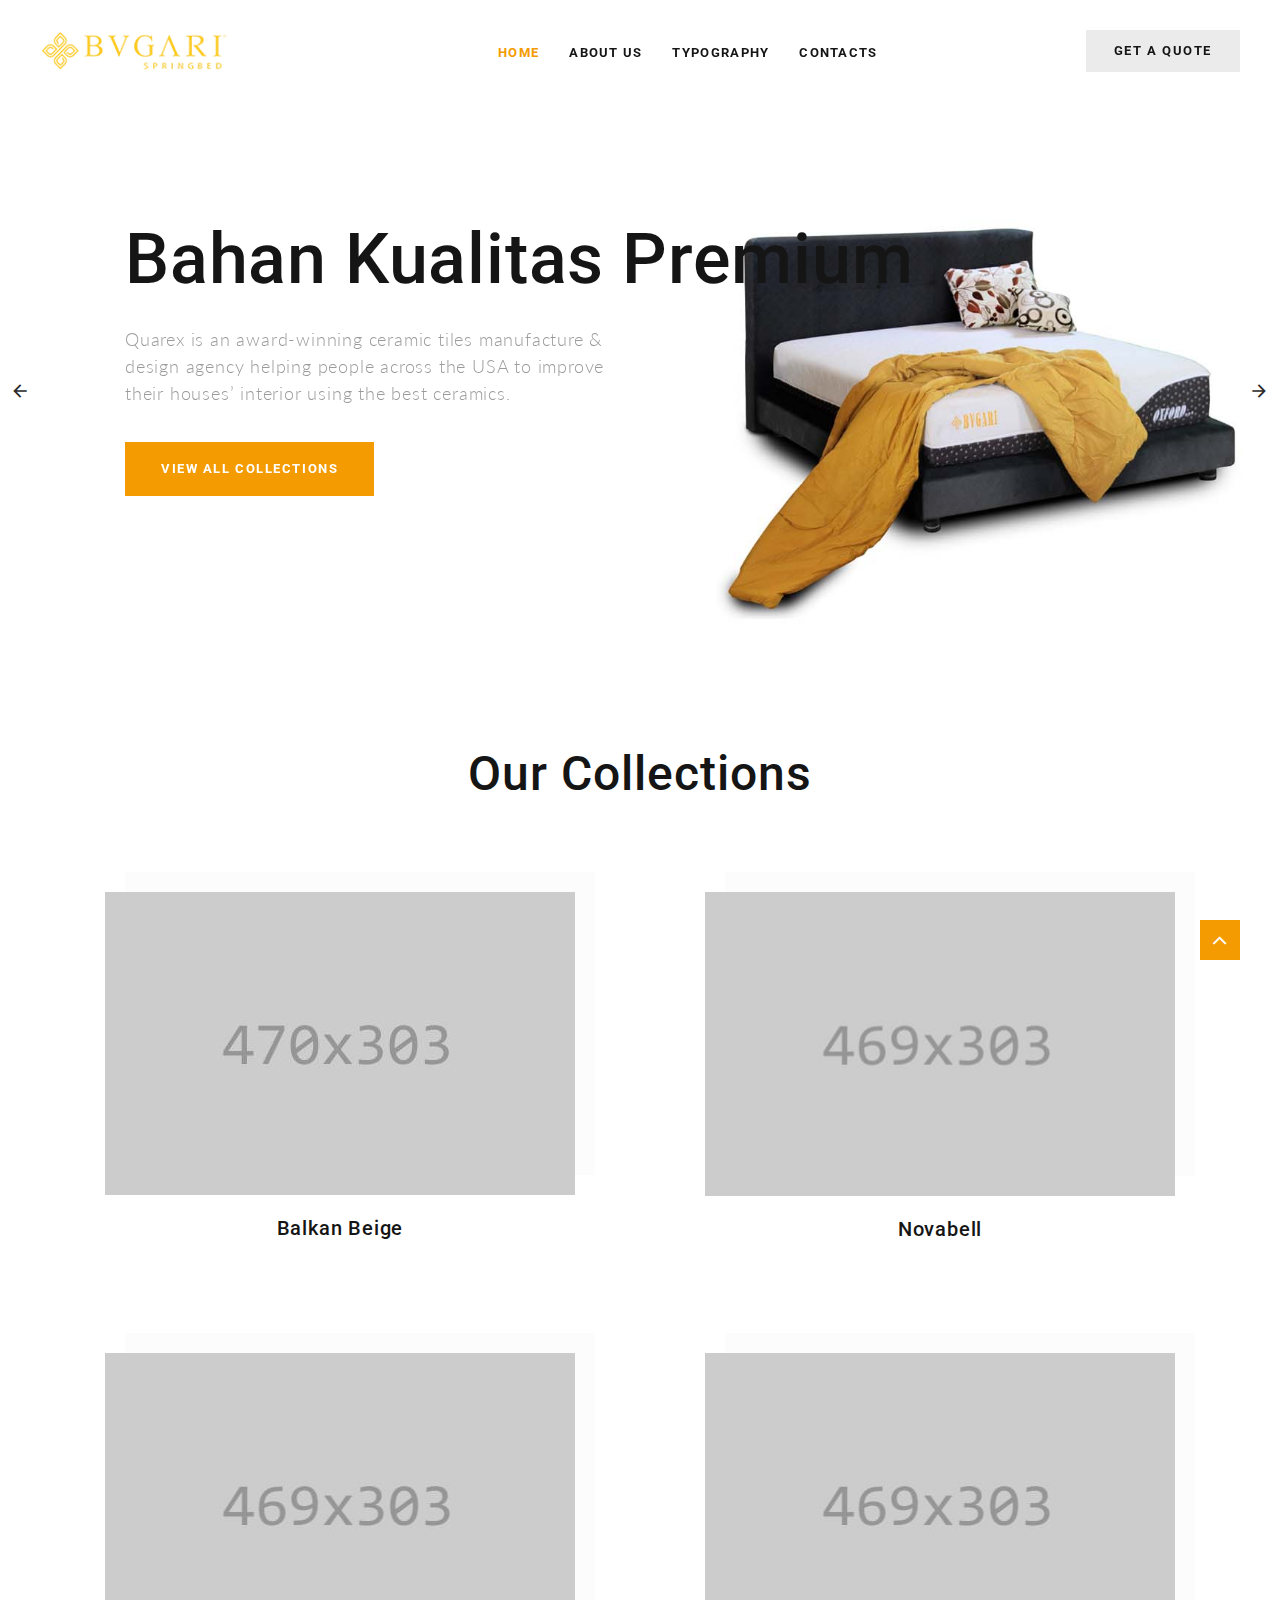
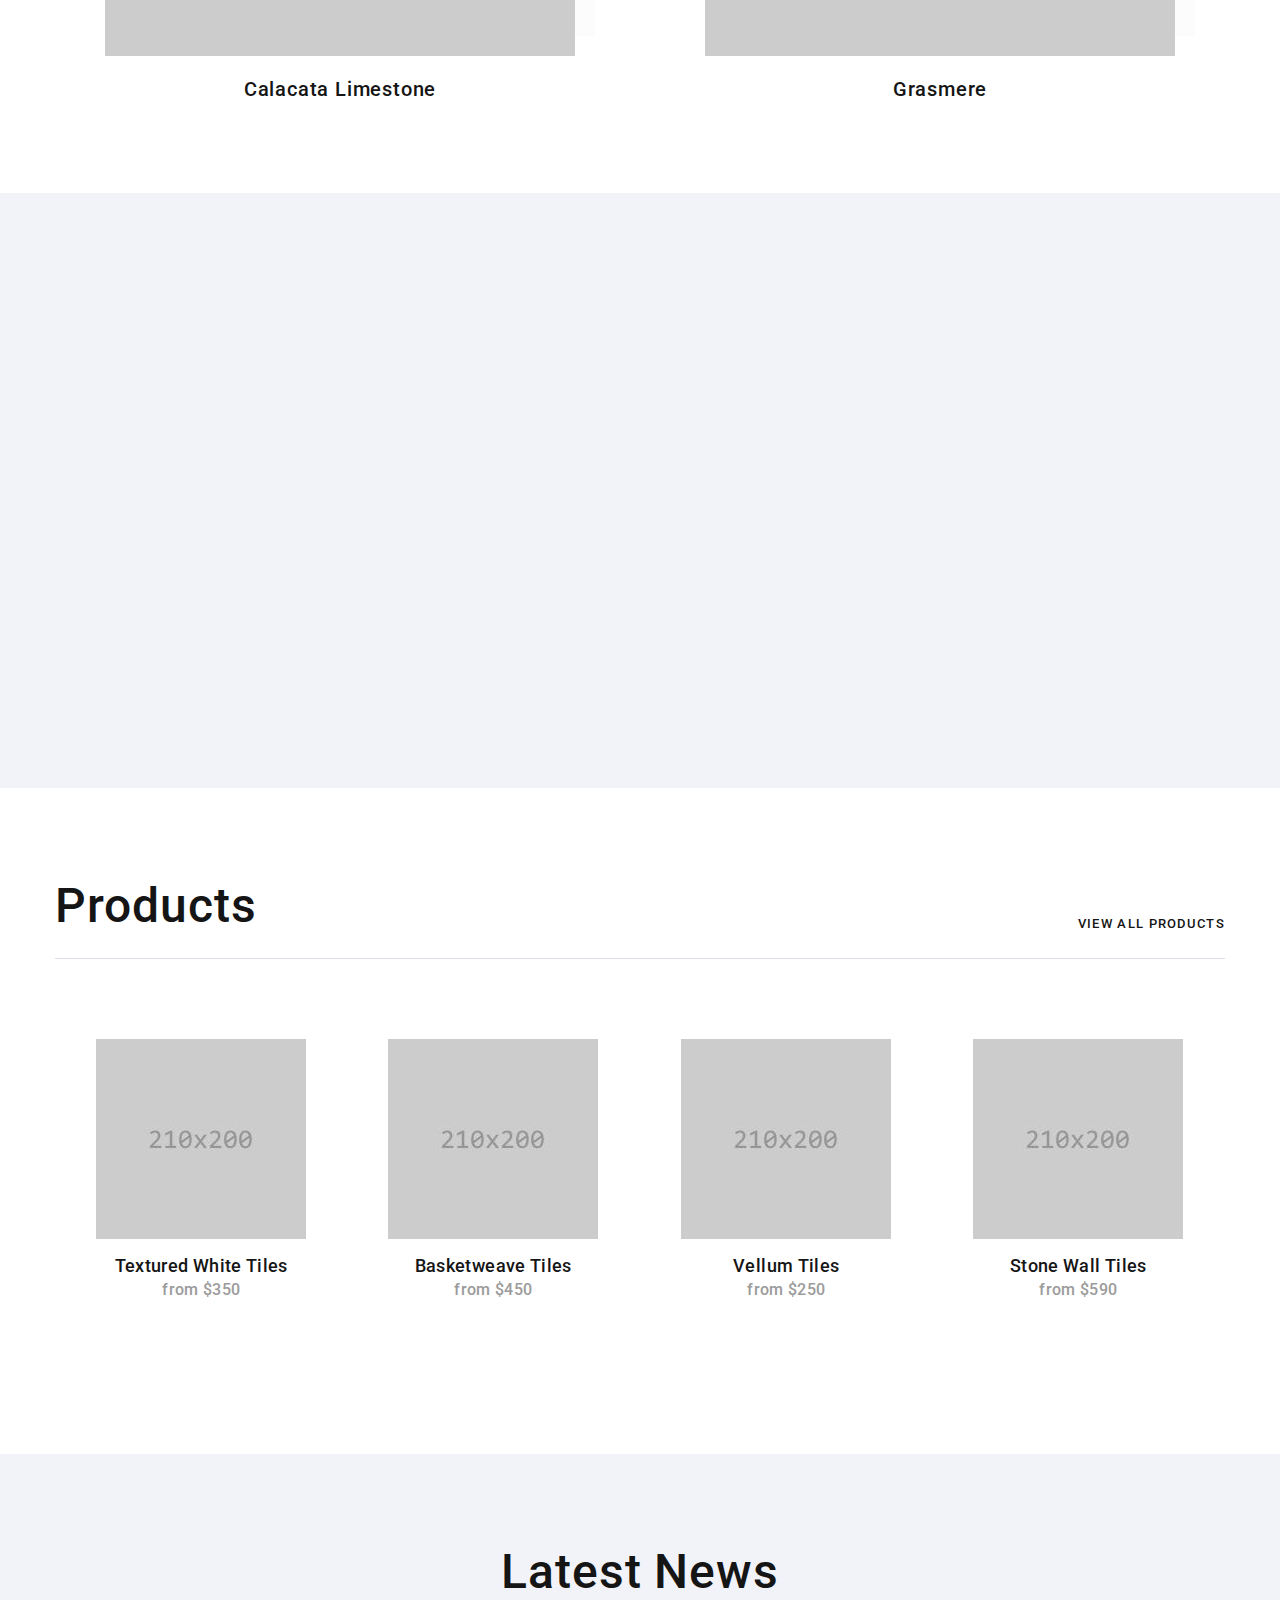
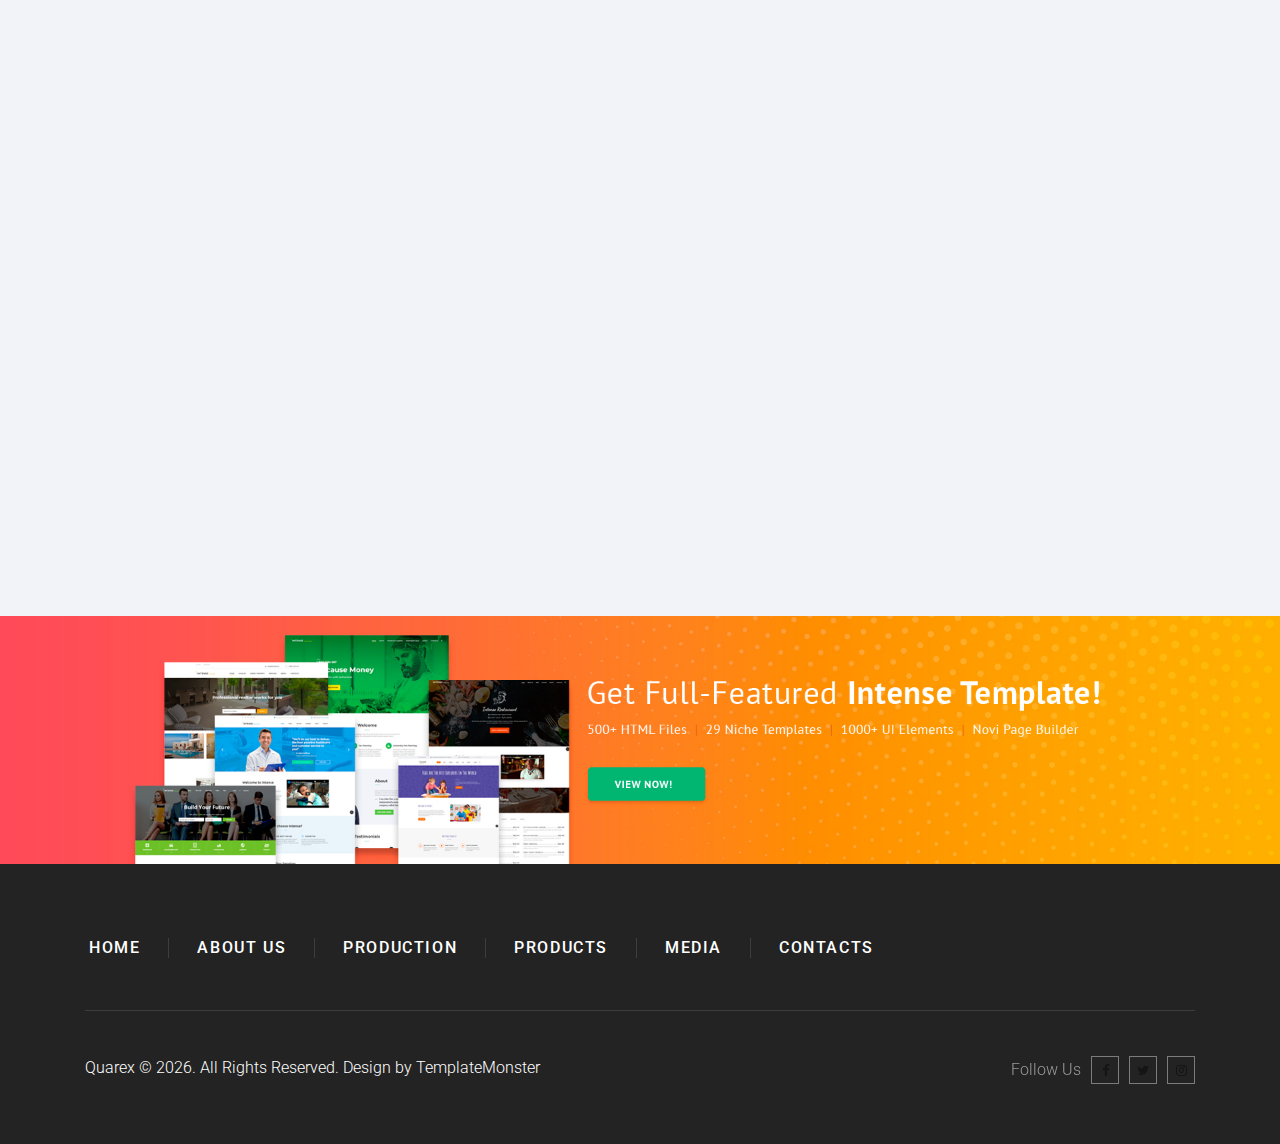
==== new/index.html @ 9c523eaa "update" ====
<!DOCTYPE html>
<html class="wide wow-animation" lang="en">
  <head>
    <!-- Site Title-->
    <title>Bvgari Springbed - </title>
    <meta name="format-detection" content="telephone=no">
    <meta name="viewport" content="width=device-width, height=device-height, initial-scale=1.0">
    <meta http-equiv="X-UA-Compatible" content="IE=edge">
    <meta charset="utf-8">
    <link rel="icon" href="images/favicon.png" type="image/x-icon">
    <!-- Stylesheets-->
    <link rel="stylesheet" type="text/css" href="//fonts.googleapis.com/css?family=Lato:300,400,700%7CRoboto:400,500,700">
    <link rel="stylesheet" href="css/bootstrap.css">
    <link rel="stylesheet" href="css/fonts.css">
    <link rel="stylesheet" href="css/style.css">
    <style>.ie-panel{display: none;background: #212121;padding: 10px 0;box-shadow: 3px 3px 5px 0 rgba(0,0,0,.3);clear: both;text-align:center;position: relative;z-index: 1;} html.ie-10 .ie-panel, html.lt-ie-10 .ie-panel {display: block;}</style>
  </head>
  <body>
    <div class="ie-panel"><a href="http://windows.microsoft.com/en-US/internet-explorer/"><img src="images/ie8-panel/warning_bar_0000_us.jpg" height="42" width="820" alt="You are using an outdated browser. For a faster, safer browsing experience, upgrade for free today."></a></div>
    <!-- Page Loader-->
    <div class="preloader" id="preloader">
      <div class="page-loader-logo">
        <div class="brand">
          <div class="brand__name"><img src="images/logo-bvgari.png" alt="" width="190" height="50"/>
          </div>
        </div>
      </div>
      <div class="page-loader-body">
        <div id="loadingProgressG">
          <div class="loadingProgressG" id="loadingProgressG_1"></div>
        </div>
      </div>
    </div>
    <!-- Page-->
    <div class="page">
      <!-- Page Header<a class="banner banner-top" href="https://www.templatemonster.com/intense-multipurpose-html-template.html" target="_blank"><img src="images/intense.jpg" alt="" height="0"/></a> -->
      <header class="page-header section">
        <!-- RD Navbar-->
        <div class="rd-navbar-wrap">
          <nav class="rd-navbar rd-navbar-creative" data-layout="rd-navbar-fixed" data-sm-layout="rd-navbar-fixed" data-sm-device-layout="rd-navbar-fixed" data-md-layout="rd-navbar-fixed" data-md-device-layout="rd-navbar-fixed" data-lg-device-layout="rd-navbar-fixed" data-lg-layout="rd-navbar-fullwidth" data-xl-device-layout="rd-navbar-fullwidth" data-xl-layout="rd-navbar-fullwidth" data-xxl-device-layout="rd-navbar-fullwidth" data-xxl-layout="rd-navbar-fullwidth" data-stick-up-clone="false" data-md-stick-up-offset="150px" data-lg-stick-up-offset="60px" data-md-stick-up="true" data-lg-stick-up="true">
            <div class="rd-navbar-main-outer">
              <div class="rd-navbar-main">
                <!-- RD Navbar Panel-->
                <div class="rd-navbar-panel">
                  <button class="rd-navbar-toggle" data-rd-navbar-toggle=".rd-navbar-nav-wrap"><span></span></button>
                  <!-- RD Navbar Brand-->
                  <div class="rd-navbar-brand"><a class="brand" href="index.html">
                      <div class="brand__name"><img src="images/logo-bvgari.png" alt="" width="190" height="50"/>
                      </div></a></div>
                </div>
                <!-- RD Navbar Nav-->
                <div class="rd-navbar-nav-wrap">
                  <div class="rd-navbar-main-item"><a class="button button-xs button-lighter" href="contacts.html">Get a quote</a></div>
                  <!-- RD Navbar Nav-->
                  <ul class="rd-navbar-nav">
                    <li class="active"><a href="index.html">Home</a>
                    </li>
                    <li><a href="about-us.html">About Us</a>
                    </li>
                    <li><a href="typography.html">Typography</a>
                    </li>
                    <li><a href="contacts.html">Contacts</a>
                    </li>
                  </ul>
                </div>
              </div>
            </div>
          </nav>
        </div>
      </header>
      <!-- Swiper-->
      <section class="section swiper-slider_style-3 swiper-buttons-alternate">
        <div class="swiper-container swiper-slider swiper-slider_height-1" data-loop="true" data-autoplay="4200" data-simulate-touch="false" data-additional-slides="0" data-custom-prev="#swiper-prev" data-custom-next="#swiper-next" data-custom-slide-effect="interLeaveEffect">
          <div class="swiper-wrapper">
            <div class="swiper-slide bg-gray-dark">
              <div class="slide-inner" style="background-image: url(images/slider-slide-1-1920x749.jpg);">
                <div class="swiper-slide-caption">
                  <div class="container">
                    <h1 data-caption-animate="fadeInUpSmall">Bahan Kualitas Premium</h1>
                    <p class="big" style="max-width: 520px" data-caption-animate="fadeInRightSmall" data-caption-delay="300">Quarex is an award-winning ceramic tiles manufacture & design agency helping people across the USA to improve their houses’ interior using the best ceramics.</p><a class="button button-primary" href="#" data-caption-animate="fadeInRightSmall" data-caption-delay="550">View all Collections</a>
                  </div>
                </div>
              </div>
            </div>
            <div class="swiper-slide bg-gray-dark">
              <div class="slide-inner" style="background-image: url(images/slider-slide-2-1920x749.jpg);">
                <div class="swiper-slide-caption">
                  <div class="container">
                    <h1 data-caption-animate="fadeInUpSmall">Transforming Your Space</h1>
                    <p class="big" style="max-width: 520px" data-caption-animate="fadeInRightSmall" data-caption-delay="300">Our company has been the leading provider of quality tiles and tile design services to customers since 1999. We pay attention to every aspect of our work.</p><a class="button button-primary" href="#" data-caption-animate="fadeInRightSmall" data-caption-delay="550">View all Collections</a>
                  </div>
                </div>
              </div>
            </div>
            <div class="swiper-slide bg-gray-dark">
              <div class="slide-inner" style="background-image: url(images/slider-slide-3-1920x749.jpg);">
                <div class="swiper-slide-caption">
                  <div class="container">
                    <h1 data-caption-animate="fadeInUpSmall">Wide Product Variety</h1>
                    <p class="big" style="max-width: 520px" data-caption-animate="fadeInRightSmall" data-caption-delay="300">Our products have a variety of textures, finishes and performance features that allow you to choose just what you need for your new interior.</p><a class="button button-primary" href="#" data-caption-animate="fadeInRightSmall" data-caption-delay="550">View all Collections</a>
                  </div>
                </div>
              </div>
            </div>
          </div>
          <!-- Swiper pagination-->
          <div class="swiper-pagination"></div>
          <!-- Swiper Navigation-->
          <div class="swiper-button-prev"><span>Prev</span></div>
          <div class="swiper-button-next"><span>Next</span></div>
        </div>
      </section>
      <!-- Production-->
      <section class="section section-md bg-default text-center">
        <div class="container">
          <h2>Our Collections</h2>
          <div class="row row-70 row-lg-110 row-offset-1">
            <div class="col-lg-6"><a class="collection" href="#">
                <div class="collection-img"><img src="images/product-01-470x303.jpg" alt="" width="470" height="303"/>
                </div>
                <h4 class="collection-title">Balkan Beige</h4></a>
            </div>
            <div class="col-lg-6"><a class="collection" href="#">
                <div class="collection-img"><img src="images/product-02-470x303.jpg" alt="" width="470" height="303"/>
                </div>
                <h4 class="collection-title">Novabell</h4></a>
            </div>
            <div class="col-lg-6"><a class="collection" href="#">
                <div class="collection-img"><img src="images/product-03-470x303.jpg" alt="" width="470" height="303"/>
                </div>
                <h4 class="collection-title">Calacata Limestone</h4></a>
            </div>
            <div class="col-lg-6"><a class="collection" href="#">
                <div class="collection-img"><img src="images/product-04-470x303.jpg" alt="" width="470" height="303"/>
                </div>
                <h4 class="collection-title">Grasmere</h4></a>
            </div>
          </div>
        </div>
      </section>
      <!-- Experience since 1999-->
      <section class="section section-md bg-gray-4">
        <div class="container">
          <div class="row row-50 justify-content-md-center justify-content-lg-between align-items-lg-center">
            <div class="col-md-10 col-lg-6 col-xl-5 wow fadeInLeftSmall">
              <div class="block-wrap-1">
                <h2>About Our Company</h2>
                <p>We are a team that brings together top-notch refinement and exports it to more than 110 countries the world. Our products form the basics of the best interiors worldwide.</p><a class="button button-darker" href="about-us.html">read more</a>
              </div>
            </div>
            <div class="col-md-10 col-lg-6 col-xl-7 d-flex wow fadeInRightSmall">
              <div class="thumb-video thumb-video_bordered"><img class="thumb-video__image" src="images/video-preview-962x465.jpg" alt="" width="962" height="465"/>
                <div class="thumb-video__caption"><a class="thumb-video__button" href="//vimeo.com/123196494" data-lightgallery="item"></a>
                  <h4 class="thumb-video__title">Video Presentation</h4>
                </div>
              </div>
            </div>
          </div>
        </div>
      </section>
      <!-- Our Products-->
      <section class="section section-md bg-default text-center">
        <div class="container">
          <div class="isotope-wrap isotope-modern-wrap">
            <!-- Section Header-->
            <div class="section__header">
              <h2>Products</h2>
              <div class="section__header-element"><a class="link-cta" href="#">view all products</a></div>
            </div>
            <div class="isotope" data-isotope-layout="fitRows" data-isotope-group="products">
              <div class="row row-offset-2">
                <div class="col-6 col-md-4 col-lg-3 isotope-item" data-filter="Category 1">
                  <!-- Product-->
                  <article class="product"> <a class="product__image-wrap" href="#"><img class="product__image" src="images/product-01-210x200.jpg" alt="" width="210" height="200"/></a>
                    <div class="product__main">
                      <p class="product__title"><a href="#">Textured White Tiles</a></p>
                      <p class="product__price">from $350</p>
                    </div>
                    <div class="product__footer"><a class="button button-xs button-gray-2" href="#">details</a></div>
                  </article>
                </div>
                <div class="col-6 col-md-4 col-lg-3 isotope-item" data-filter="Category 2">
                  <!-- Product-->
                  <article class="product"> <a class="product__image-wrap" href="#"><img class="product__image" src="images/product-02-210x200.jpg" alt="" width="210" height="200"/></a>
                    <div class="product__main">
                      <p class="product__title"><a href="#">Basketweave Tiles</a></p>
                      <p class="product__price">from $450</p>
                    </div>
                    <div class="product__footer"><a class="button button-xs button-gray-2" href="#">details</a></div>
                  </article>
                </div>
                <div class="col-6 col-md-4 col-lg-3 isotope-item" data-filter="Category 1">
                  <!-- Product-->
                  <article class="product"> <a class="product__image-wrap" href="#"><img class="product__image" src="images/product-03-210x200.jpg" alt="" width="210" height="200"/></a>
                    <div class="product__main">
                      <p class="product__title"><a href="#">Vellum Tiles</a></p>
                      <p class="product__price">from $250</p>
                    </div>
                    <div class="product__footer"><a class="button button-xs button-gray-2" href="#">details</a></div>
                  </article>
                </div>
                <div class="col-6 col-md-4 col-lg-3 isotope-item" data-filter="Category 2">
                  <!-- Product-->
                  <article class="product"> <a class="product__image-wrap" href="#"><img class="product__image" src="images/product-04-210x200.jpg" alt="" width="210" height="200"/></a>
                    <div class="product__main">
                      <p class="product__title"><a href="#">Stone Wall Tiles</a></p>
                      <p class="product__price">from $590</p>
                    </div>
                    <div class="product__footer"><a class="button button-xs button-gray-2" href="#">details</a></div>
                  </article>
                </div>
              </div>
            </div>
          </div>
        </div>
      </section>
      <!-- Latest News-->
      <section class="section section-md bg-gray-4 text-center">
        <div class="container">
          <h2>Latest News</h2>
          <div class="row row-50">
            <div class="col-md-6 wow fadeInRightSmall">
              <!-- Post boxed-->
              <article class="post-boxed"><a class="post-boxed__image-wrap" href="#"><img class="post-boxed__image" src="images/post-1-524x355.jpg" alt="" width="524" height="355"/></a>
                <div class="post-boxed__main">
                  <time class="post-boxed__time" datetime="2018"><span class="big">25</span><span>March</span></time>
                  <p class="post-boxed__title"><a href="#">Choosing the Right Tile Size for <br> Your Bathroom: 5 Important Tips</a></p>
                </div>
              </article>
            </div>
            <div class="col-md-6 wow fadeInRightSmall" data-wow-delay=".15s">
              <!-- Post boxed-->
              <article class="post-boxed"><a class="post-boxed__image-wrap" href="#"><img class="post-boxed__image" src="images/post-2-524x355.jpg" alt="" width="524" height="355"/></a>
                <div class="post-boxed__main">
                  <time class="post-boxed__time" datetime="2018"><span class="big">01</span><span>February</span></time>
                  <p class="post-boxed__title"><a href="#">Best Tiles for Your Kitchen: <br> The Latest Collections of 2018</a></p>
                </div>
              </article>
            </div>
          </div>
        </div>
      </section>
      <!-- Page Footer--><a class="banner" href="https://www.templatemonster.com/intense-multipurpose-html-template.html" target="_blank"><img src="images/intense_big.jpg" alt="" height="0"/></a>
      <footer class="footer-classic bg-gray-8">
        <div class="container">
          <div class="footer-classic__main">
            <ul class="list-nav-bordered">
              <li><a href="index.html">Home</a></li>
              <li><a href="about-us.html">About Us</a>
              </li>
              <li><a href="#">Production</a></li>
              <li><a href="#">Products</a></li>
              <li><a href="#">Media</a></li>
              <li><a href="contacts.html">Contacts</a>
              </li>
            </ul>
          </div>
          <div class="divider"></div>
          <div class="footer-classic__aside">
            <div class="row row-20">
              <div class="col-md-6 text-md-left">
                <!-- Rights-->
                <p class="rights"><span>Quarex</span><span>&nbsp;&copy;&nbsp;</span><span class="copyright-year"></span>. All Rights Reserved. Design by <a href="https://www.templatemonster.com">TemplateMonster</a></p>
              </div>
              <div class="col-md-6 text-md-right">
                <ul class="list-inline-xxs">
                  <li>
                    <p>Follow Us</p>
                  </li>
                  <li><a class="icon icon-xs icon-style-modern fa fa-facebook" href="#"></a></li>
                  <li><a class="icon icon-xs icon-style-modern fa fa-twitter" href="#"></a></li>
                  <li><a class="icon icon-xs icon-style-modern fa fa-instagram" href="#"></a></li>
                </ul>
              </div>
            </div>
          </div>
        </div>
      </footer>
    </div>
    <!-- Global Mailform Output-->
    <div class="snackbars" id="form-output-global"></div>
    <!-- Javascript-->
    <script src="js/core.min.js"></script>
    <script src="js/script.js"></script>
  </body>
</html>
---- new/css/fonts.css ----
/*
*
* Fonts
*//*
*
* Font Awesome Icons 4.7.0
* --------------------------------------------------
*/@font-face {	font-family: 'FontAwesome';	src: url("../fonts/fontawesome-webfont.eot?v=4.7.0");	src: url("../fonts/fontawesome-webfont.eot?#iefix&v=4.7.0") format("embedded-opentype"), url("../fonts/fontawesome-webfont.woff2?v=4.7.0") format("woff2"), url("../fonts/fontawesome-webfont.woff?v=4.7.0") format("woff"), url("../fonts/fontawesome-webfont.ttf?v=4.7.0") format("truetype"), url("../fonts/fontawesome-webfont.svg?v=4.7.0#fontawesomeregular") format("svg");	font-weight: normal;	font-style: normal;}.fa {	display: inline-block;	font-family: 'FontAwesome';	font-size: inherit;	text-rendering: auto;	-webkit-font-smoothing: antialiased;	-moz-osx-font-smoothing: grayscale;}[class*='fa-']:before {	font-weight: 400;	font-family: 'FontAwesome';}/* makes the font 33% larger relative to the icon container */.fa-lg {	font-size: 1.33333333em;	line-height: 0.75em;	vertical-align: -15%;}.fa-2x {	font-size: 2em;}.fa-3x {	font-size: 3em;}.fa-4x {	font-size: 4em;}.fa-5x {	font-size: 5em;}.fa-fw {	width: 1.28571429em;	text-align: center;}.fa-ul {	padding-left: 0;	margin-left: 2.14285714em;	list-style-type: none;}.fa-ul > li {	position: relative;}.fa-li {	position: absolute;	left: -2.14285714em;	width: 2.14285714em;	top: 0.14285714em;	text-align: center;}.fa-li.fa-lg {	left: -1.85714286em;}.fa-border {	padding: .2em .25em .15em;	border: solid 0.08em #eeeeee;	border-radius: .1em;}.fa-pull-left {	float: left;}.fa-pull-right {	float: right;}.fa.fa-pull-left {	margin-right: .3em;}.fa.fa-pull-right {	margin-left: .3em;}/* Deprecated as of 4.4.0 */.pull-right {	float: right;}.pull-left {	float: left;}.fa.pull-left {	margin-right: .3em;}.fa.pull-right {	margin-left: .3em;}.fa-spin {	-webkit-animation: fa-spin 2s infinite linear;	animation: fa-spin 2s infinite linear;}.fa-pulse {	-webkit-animation: fa-spin 1s infinite steps(8);	animation: fa-spin 1s infinite steps(8);}@-webkit-keyframes fa-spin {	0% {		-webkit-transform: rotate(0deg);		transform: rotate(0deg);	}	100% {		-webkit-transform: rotate(359deg);		transform: rotate(359deg);	}}@keyframes fa-spin {	0% {		-webkit-transform: rotate(0deg);		transform: rotate(0deg);	}	100% {		-webkit-transform: rotate(359deg);		transform: rotate(359deg);	}}.fa-rotate-90 {	-ms-filter: "progid:DXImageTransform.Microsoft.BasicImage(rotation=1)";	-webkit-transform: rotate(90deg);	-ms-transform: rotate(90deg);	transform: rotate(90deg);}.fa-rotate-180 {	-ms-filter: "progid:DXImageTransform.Microsoft.BasicImage(rotation=2)";	-webkit-transform: rotate(180deg);	-ms-transform: rotate(180deg);	transform: rotate(180deg);}.fa-rotate-270 {	-ms-filter: "progid:DXImageTransform.Microsoft.BasicImage(rotation=3)";	-webkit-transform: rotate(270deg);	-ms-transform: rotate(270deg);	transform: rotate(270deg);}.fa-flip-horizontal {	-ms-filter: "progid:DXImageTransform.Microsoft.BasicImage(rotation=0, mirror=1)";	-webkit-transform: scale(-1, 1);	-ms-transform: scale(-1, 1);	transform: scale(-1, 1);}.fa-flip-vertical {	-ms-filter: "progid:DXImageTransform.Microsoft.BasicImage(rotation=2, mirror=1)";	-webkit-transform: scale(1, -1);	-ms-transform: scale(1, -1);	transform: scale(1, -1);}:root .fa-rotate-90,:root .fa-rotate-180,:root .fa-rotate-270,:root .fa-flip-horizontal,:root .fa-flip-vertical {	filter: none;}.fa-stack {	position: relative;	display: inline-block;	width: 2em;	height: 2em;	line-height: 2em;	vertical-align: middle;}.fa-stack-1x,.fa-stack-2x {	position: absolute;	left: 0;	width: 100%;	text-align: center;}.fa-stack-1x {	line-height: inherit;}.fa-stack-2x {	font-size: 2em;}.fa-inverse {	color: #ffffff;}/* Font Awesome uses the Unicode Private Use Area (PUA) to ensure screen
   readers do not read off random characters that represent icons */.fa-glass:before {	content: "\f000";}.fa-music:before {	content: "\f001";}.fa-search:before {	content: "\f002";}.fa-envelope-o:before {	content: "\f003";}.fa-heart:before {	content: "\f004";}.fa-star:before {	content: "\f005";}.fa-star-o:before {	content: "\f006";}.fa-user:before {	content: "\f007";}.fa-film:before {	content: "\f008";}.fa-th-large:before {	content: "\f009";}.fa-th:before {	content: "\f00a";}.fa-th-list:before {	content: "\f00b";}.fa-check:before {	content: "\f00c";}.fa-remove:before,.fa-close:before,.fa-times:before {	content: "\f00d";}.fa-search-plus:before {	content: "\f00e";}.fa-search-minus:before {	content: "\f010";}.fa-power-off:before {	content: "\f011";}.fa-signal:before {	content: "\f012";}.fa-gear:before,.fa-cog:before {	content: "\f013";}.fa-trash-o:before {	content: "\f014";}.fa-home:before {	content: "\f015";}.fa-file-o:before {	content: "\f016";}.fa-clock-o:before {	content: "\f017";}.fa-road:before {	content: "\f018";}.fa-download:before {	content: "\f019";}.fa-arrow-circle-o-down:before {	content: "\f01a";}.fa-arrow-circle-o-up:before {	content: "\f01b";}.fa-inbox:before {	content: "\f01c";}.fa-play-circle-o:before {	content: "\f01d";}.fa-rotate-right:before,.fa-repeat:before {	content: "\f01e";}.fa-refresh:before {	content: "\f021";}.fa-list-alt:before {	content: "\f022";}.fa-lock:before {	content: "\f023";}.fa-flag:before {	content: "\f024";}.fa-headphones:before {	content: "\f025";}.fa-volume-off:before {	content: "\f026";}.fa-volume-down:before {	content: "\f027";}.fa-volume-up:before {	content: "\f028";}.fa-qrcode:before {	content: "\f029";}.fa-barcode:before {	content: "\f02a";}.fa-tag:before {	content: "\f02b";}.fa-tags:before {	content: "\f02c";}.fa-book:before {	content: "\f02d";}.fa-bookmark:before {	content: "\f02e";}.fa-print:before {	content: "\f02f";}.fa-camera:before {	content: "\f030";}.fa-font:before {	content: "\f031";}.fa-bold:before {	content: "\f032";}.fa-italic:before {	content: "\f033";}.fa-text-height:before {	content: "\f034";}.fa-text-width:before {	content: "\f035";}.fa-align-left:before {	content: "\f036";}.fa-align-center:before {	content: "\f037";}.fa-align-right:before {	content: "\f038";}.fa-align-justify:before {	content: "\f039";}.fa-list:before {	content: "\f03a";}.fa-dedent:before,.fa-outdent:before {	content: "\f03b";}.fa-indent:before {	content: "\f03c";}.fa-video-camera:before {	content: "\f03d";}.fa-photo:before,.fa-image:before,.fa-picture-o:before {	content: "\f03e";}.fa-pencil:before {	content: "\f040";}.fa-map-marker:before {	content: "\f041";}.fa-adjust:before {	content: "\f042";}.fa-tint:before {	content: "\f043";}.fa-edit:before,.fa-pencil-square-o:before {	content: "\f044";}.fa-share-square-o:before {	content: "\f045";}.fa-check-square-o:before {	content: "\f046";}.fa-arrows:before {	content: "\f047";}.fa-step-backward:before {	content: "\f048";}.fa-fast-backward:before {	content: "\f049";}.fa-backward:before {	content: "\f04a";}.fa-play:before {	content: "\f04b";}.fa-pause:before {	content: "\f04c";}.fa-stop:before {	content: "\f04d";}.fa-forward:before {	content: "\f04e";}.fa-fast-forward:before {	content: "\f050";}.fa-step-forward:before {	content: "\f051";}.fa-eject:before {	content: "\f052";}.fa-chevron-left:before {	content: "\f053";}.fa-chevron-right:before {	content: "\f054";}.fa-plus-circle:before {	content: "\f055";}.fa-minus-circle:before {	content: "\f056";}.fa-times-circle:before {	content: "\f057";}.fa-check-circle:before {	content: "\f058";}.fa-question-circle:before {	content: "\f059";}.fa-info-circle:before {	content: "\f05a";}.fa-crosshairs:before {	content: "\f05b";}.fa-times-circle-o:before {	content: "\f05c";}.fa-check-circle-o:before {	content: "\f05d";}.fa-ban:before {	content: "\f05e";}.fa-arrow-left:before {	content: "\f060";}.fa-arrow-right:before {	content: "\f061";}.fa-arrow-up:before {	content: "\f062";}.fa-arrow-down:before {	content: "\f063";}.fa-mail-forward:before,.fa-share:before {	content: "\f064";}.fa-expand:before {	content: "\f065";}.fa-compress:before {	content: "\f066";}.fa-plus:before {	content: "\f067";}.fa-minus:before {	content: "\f068";}.fa-asterisk:before {	content: "\f069";}.fa-exclamation-circle:before {	content: "\f06a";}.fa-gift:before {	content: "\f06b";}.fa-leaf:before {	content: "\f06c";}.fa-fire:before {	content: "\f06d";}.fa-eye:before {	content: "\f06e";}.fa-eye-slash:before {	content: "\f070";}.fa-warning:before,.fa-exclamation-triangle:before {	content: "\f071";}.fa-plane:before {	content: "\f072";}.fa-calendar:before {	content: "\f073";}.fa-random:before {	content: "\f074";}.fa-comment:before {	content: "\f075";}.fa-magnet:before {	content: "\f076";}.fa-chevron-up:before {	content: "\f077";}.fa-chevron-down:before {	content: "\f078";}.fa-retweet:before {	content: "\f079";}.fa-shopping-cart:before {	content: "\f07a";}.fa-folder:before {	content: "\f07b";}.fa-folder-open:before {	content: "\f07c";}.fa-arrows-v:before {	content: "\f07d";}.fa-arrows-h:before {	content: "\f07e";}.fa-bar-chart-o:before,.fa-bar-chart:before {	content: "\f080";}.fa-twitter-square:before {	content: "\f081";}.fa-facebook-square:before {	content: "\f082";}.fa-camera-retro:before {	content: "\f083";}.fa-key:before {	content: "\f084";}.fa-gears:before,.fa-cogs:before {	content: "\f085";}.fa-comments:before {	content: "\f086";}.fa-thumbs-o-up:before {	content: "\f087";}.fa-thumbs-o-down:before {	content: "\f088";}.fa-star-half:before {	content: "\f089";}.fa-heart-o:before {	content: "\f08a";}.fa-sign-out:before {	content: "\f08b";}.fa-linkedin-square:before {	content: "\f08c";}.fa-thumb-tack:before {	content: "\f08d";}.fa-external-link:before {	content: "\f08e";}.fa-sign-in:before {	content: "\f090";}.fa-trophy:before {	content: "\f091";}.fa-github-square:before {	content: "\f092";}.fa-upload:before {	content: "\f093";}.fa-lemon-o:before {	content: "\f094";}.fa-phone:before {	content: "\f095";}.fa-square-o:before {	content: "\f096";}.fa-bookmark-o:before {	content: "\f097";}.fa-phone-square:before {	content: "\f098";}.fa-twitter:before {	content: "\f099";}.fa-facebook-f:before,.fa-facebook:before {	content: "\f09a";}.fa-github:before {	content: "\f09b";}.fa-unlock:before {	content: "\f09c";}.fa-credit-card:before {	content: "\f09d";}.fa-feed:before,.fa-rss:before {	content: "\f09e";}.fa-hdd-o:before {	content: "\f0a0";}.fa-bullhorn:before {	content: "\f0a1";}.fa-bell:before {	content: "\f0f3";}.fa-certificate:before {	content: "\f0a3";}.fa-hand-o-right:before {	content: "\f0a4";}.fa-hand-o-left:before {	content: "\f0a5";}.fa-hand-o-up:before {	content: "\f0a6";}.fa-hand-o-down:before {	content: "\f0a7";}.fa-arrow-circle-left:before {	content: "\f0a8";}.fa-arrow-circle-right:before {	content: "\f0a9";}.fa-arrow-circle-up:before {	content: "\f0aa";}.fa-arrow-circle-down:before {	content: "\f0ab";}.fa-globe:before {	content: "\f0ac";}.fa-wrench:before {	content: "\f0ad";}.fa-tasks:before {	content: "\f0ae";}.fa-filter:before {	content: "\f0b0";}.fa-briefcase:before {	content: "\f0b1";}.fa-arrows-alt:before {	content: "\f0b2";}.fa-group:before,.fa-users:before {	content: "\f0c0";}.fa-chain:before,.fa-link:before {	content: "\f0c1";}.fa-cloud:before {	content: "\f0c2";}.fa-flask:before {	content: "\f0c3";}.fa-cut:before,.fa-scissors:before {	content: "\f0c4";}.fa-copy:before,.fa-files-o:before {	content: "\f0c5";}.fa-paperclip:before {	content: "\f0c6";}.fa-save:before,.fa-floppy-o:before {	content: "\f0c7";}.fa-square:before {	content: "\f0c8";}.fa-navicon:before,.fa-reorder:before,.fa-bars:before {	content: "\f0c9";}.fa-list-ul:before {	content: "\f0ca";}.fa-list-ol:before {	content: "\f0cb";}.fa-strikethrough:before {	content: "\f0cc";}.fa-underline:before {	content: "\f0cd";}.fa-table:before {	content: "\f0ce";}.fa-magic:before {	content: "\f0d0";}.fa-truck:before {	content: "\f0d1";}.fa-pinterest:before {	content: "\f0d2";}.fa-pinterest-square:before {	content: "\f0d3";}.fa-google-plus-square:before {	content: "\f0d4";}.fa-google-plus:before {	content: "\f0d5";}.fa-money:before {	content: "\f0d6";}.fa-caret-down:before {	content: "\f0d7";}.fa-caret-up:before {	content: "\f0d8";}.fa-caret-left:before {	content: "\f0d9";}.fa-caret-right:before {	content: "\f0da";}.fa-columns:before {	content: "\f0db";}.fa-unsorted:before,.fa-sort:before {	content: "\f0dc";}.fa-sort-down:before,.fa-sort-desc:before {	content: "\f0dd";}.fa-sort-up:before,.fa-sort-asc:before {	content: "\f0de";}.fa-envelope:before {	content: "\f0e0";}.fa-linkedin:before {	content: "\f0e1";}.fa-rotate-left:before,.fa-undo:before {	content: "\f0e2";}.fa-legal:before,.fa-gavel:before {	content: "\f0e3";}.fa-dashboard:before,.fa-tachometer:before {	content: "\f0e4";}.fa-comment-o:before {	content: "\f0e5";}.fa-comments-o:before {	content: "\f0e6";}.fa-flash:before,.fa-bolt:before {	content: "\f0e7";}.fa-sitemap:before {	content: "\f0e8";}.fa-umbrella:before {	content: "\f0e9";}.fa-paste:before,.fa-clipboard:before {	content: "\f0ea";}.fa-lightbulb-o:before {	content: "\f0eb";}.fa-exchange:before {	content: "\f0ec";}.fa-cloud-download:before {	content: "\f0ed";}.fa-cloud-upload:before {	content: "\f0ee";}.fa-user-md:before {	content: "\f0f0";}.fa-stethoscope:before {	content: "\f0f1";}.fa-suitcase:before {	content: "\f0f2";}.fa-bell-o:before {	content: "\f0a2";}.fa-coffee:before {	content: "\f0f4";}.fa-cutlery:before {	content: "\f0f5";}.fa-file-text-o:before {	content: "\f0f6";}.fa-building-o:before {	content: "\f0f7";}.fa-hospital-o:before {	content: "\f0f8";}.fa-ambulance:before {	content: "\f0f9";}.fa-medkit:before {	content: "\f0fa";}.fa-fighter-jet:before {	content: "\f0fb";}.fa-beer:before {	content: "\f0fc";}.fa-h-square:before {	content: "\f0fd";}.fa-plus-square:before {	content: "\f0fe";}.fa-angle-double-left:before {	content: "\f100";}.fa-angle-double-right:before {	content: "\f101";}.fa-angle-double-up:before {	content: "\f102";}.fa-angle-double-down:before {	content: "\f103";}.fa-angle-left:before {	content: "\f104";}.fa-angle-right:before {	content: "\f105";}.fa-angle-up:before {	content: "\f106";}.fa-angle-down:before {	content: "\f107";}.fa-desktop:before {	content: "\f108";}.fa-laptop:before {	content: "\f109";}.fa-tablet:before {	content: "\f10a";}.fa-mobile-phone:before,.fa-mobile:before {	content: "\f10b";}.fa-circle-o:before {	content: "\f10c";}.fa-quote-left:before {	content: "\f10d";}.fa-quote-right:before {	content: "\f10e";}.fa-spinner:before {	content: "\f110";}.fa-circle:before {	content: "\f111";}.fa-mail-reply:before,.fa-reply:before {	content: "\f112";}.fa-github-alt:before {	content: "\f113";}.fa-folder-o:before {	content: "\f114";}.fa-folder-open-o:before {	content: "\f115";}.fa-smile-o:before {	content: "\f118";}.fa-frown-o:before {	content: "\f119";}.fa-meh-o:before {	content: "\f11a";}.fa-gamepad:before {	content: "\f11b";}.fa-keyboard-o:before {	content: "\f11c";}.fa-flag-o:before {	content: "\f11d";}.fa-flag-checkered:before {	content: "\f11e";}.fa-terminal:before {	content: "\f120";}.fa-code:before {	content: "\f121";}.fa-mail-reply-all:before,.fa-reply-all:before {	content: "\f122";}.fa-star-half-empty:before,.fa-star-half-full:before,.fa-star-half-o:before {	content: "\f123";}.fa-location-arrow:before {	content: "\f124";}.fa-crop:before {	content: "\f125";}.fa-code-fork:before {	content: "\f126";}.fa-unlink:before,.fa-chain-broken:before {	content: "\f127";}.fa-question:before {	content: "\f128";}.fa-info:before {	content: "\f129";}.fa-exclamation:before {	content: "\f12a";}.fa-superscript:before {	content: "\f12b";}.fa-subscript:before {	content: "\f12c";}.fa-eraser:before {	content: "\f12d";}.fa-puzzle-piece:before {	content: "\f12e";}.fa-microphone:before {	content: "\f130";}.fa-microphone-slash:before {	content: "\f131";}.fa-shield:before {	content: "\f132";}.fa-calendar-o:before {	content: "\f133";}.fa-fire-extinguisher:before {	content: "\f134";}.fa-rocket:before {	content: "\f135";}.fa-maxcdn:before {	content: "\f136";}.fa-chevron-circle-left:before {	content: "\f137";}.fa-chevron-circle-right:before {	content: "\f138";}.fa-chevron-circle-up:before {	content: "\f139";}.fa-chevron-circle-down:before {	content: "\f13a";}.fa-html5:before {	content: "\f13b";}.fa-css3:before {	content: "\f13c";}.fa-anchor:before {	content: "\f13d";}.fa-unlock-alt:before {	content: "\f13e";}.fa-bullseye:before {	content: "\f140";}.fa-ellipsis-h:before {	content: "\f141";}.fa-ellipsis-v:before {	content: "\f142";}.fa-rss-square:before {	content: "\f143";}.fa-play-circle:before {	content: "\f144";}.fa-ticket:before {	content: "\f145";}.fa-minus-square:before {	content: "\f146";}.fa-minus-square-o:before {	content: "\f147";}.fa-level-up:before {	content: "\f148";}.fa-level-down:before {	content: "\f149";}.fa-check-square:before {	content: "\f14a";}.fa-pencil-square:before {	content: "\f14b";}.fa-external-link-square:before {	content: "\f14c";}.fa-share-square:before {	content: "\f14d";}.fa-compass:before {	content: "\f14e";}.fa-toggle-down:before,.fa-caret-square-o-down:before {	content: "\f150";}.fa-toggle-up:before,.fa-caret-square-o-up:before {	content: "\f151";}.fa-toggle-right:before,.fa-caret-square-o-right:before {	content: "\f152";}.fa-euro:before,.fa-eur:before {	content: "\f153";}.fa-gbp:before {	content: "\f154";}.fa-dollar:before,.fa-usd:before {	content: "\f155";}.fa-rupee:before,.fa-inr:before {	content: "\f156";}.fa-cny:before,.fa-rmb:before,.fa-yen:before,.fa-jpy:before {	content: "\f157";}.fa-ruble:before,.fa-rouble:before,.fa-rub:before {	content: "\f158";}.fa-won:before,.fa-krw:before {	content: "\f159";}.fa-bitcoin:before,.fa-btc:before {	content: "\f15a";}.fa-file:before {	content: "\f15b";}.fa-file-text:before {	content: "\f15c";}.fa-sort-alpha-asc:before {	content: "\f15d";}.fa-sort-alpha-desc:before {	content: "\f15e";}.fa-sort-amount-asc:before {	content: "\f160";}.fa-sort-amount-desc:before {	content: "\f161";}.fa-sort-numeric-asc:before {	content: "\f162";}.fa-sort-numeric-desc:before {	content: "\f163";}.fa-thumbs-up:before {	content: "\f164";}.fa-thumbs-down:before {	content: "\f165";}.fa-youtube-square:before {	content: "\f166";}.fa-youtube:before {	content: "\f167";}.fa-xing:before {	content: "\f168";}.fa-xing-square:before {	content: "\f169";}.fa-youtube-play:before {	content: "\f16a";}.fa-dropbox:before {	content: "\f16b";}.fa-stack-overflow:before {	content: "\f16c";}.fa-instagram:before {	content: "\f16d";}.fa-flickr:before {	content: "\f16e";}.fa-adn:before {	content: "\f170";}.fa-bitbucket:before {	content: "\f171";}.fa-bitbucket-square:before {	content: "\f172";}.fa-tumblr:before {	content: "\f173";}.fa-tumblr-square:before {	content: "\f174";}.fa-long-arrow-down:before {	content: "\f175";}.fa-long-arrow-up:before {	content: "\f176";}.fa-long-arrow-left:before {	content: "\f177";}.fa-long-arrow-right:before {	content: "\f178";}.fa-apple:before {	content: "\f179";}.fa-windows:before {	content: "\f17a";}.fa-android:before {	content: "\f17b";}.fa-linux:before {	content: "\f17c";}.fa-dribbble:before {	content: "\f17d";}.fa-skype:before {	content: "\f17e";}.fa-foursquare:before {	content: "\f180";}.fa-trello:before {	content: "\f181";}.fa-female:before {	content: "\f182";}.fa-male:before {	content: "\f183";}.fa-gittip:before,.fa-gratipay:before {	content: "\f184";}.fa-sun-o:before {	content: "\f185";}.fa-moon-o:before {	content: "\f186";}.fa-archive:before {	content: "\f187";}.fa-bug:before {	content: "\f188";}.fa-vk:before {	content: "\f189";}.fa-weibo:before {	content: "\f18a";}.fa-renren:before {	content: "\f18b";}.fa-pagelines:before {	content: "\f18c";}.fa-stack-exchange:before {	content: "\f18d";}.fa-arrow-circle-o-right:before {	content: "\f18e";}.fa-arrow-circle-o-left:before {	content: "\f190";}.fa-toggle-left:before,.fa-caret-square-o-left:before {	content: "\f191";}.fa-dot-circle-o:before {	content: "\f192";}.fa-wheelchair:before {	content: "\f193";}.fa-vimeo-square:before {	content: "\f194";}.fa-turkish-lira:before,.fa-try:before {	content: "\f195";}.fa-plus-square-o:before {	content: "\f196";}.fa-space-shuttle:before {	content: "\f197";}.fa-slack:before {	content: "\f198";}.fa-envelope-square:before {	content: "\f199";}.fa-wordpress:before {	content: "\f19a";}.fa-openid:before {	content: "\f19b";}.fa-institution:before,.fa-bank:before,.fa-university:before {	content: "\f19c";}.fa-mortar-board:before,.fa-graduation-cap:before {	content: "\f19d";}.fa-yahoo:before {	content: "\f19e";}.fa-google:before {	content: "\f1a0";}.fa-reddit:before {	content: "\f1a1";}.fa-reddit-square:before {	content: "\f1a2";}.fa-stumbleupon-circle:before {	content: "\f1a3";}.fa-stumbleupon:before {	content: "\f1a4";}.fa-delicious:before {	content: "\f1a5";}.fa-digg:before {	content: "\f1a6";}.fa-pied-piper-pp:before {	content: "\f1a7";}.fa-pied-piper-alt:before {	content: "\f1a8";}.fa-drupal:before {	content: "\f1a9";}.fa-joomla:before {	content: "\f1aa";}.fa-language:before {	content: "\f1ab";}.fa-fax:before {	content: "\f1ac";}.fa-building:before {	content: "\f1ad";}.fa-child:before {	content: "\f1ae";}.fa-paw:before {	content: "\f1b0";}.fa-spoon:before {	content: "\f1b1";}.fa-cube:before {	content: "\f1b2";}.fa-cubes:before {	content: "\f1b3";}.fa-behance:before {	content: "\f1b4";}.fa-behance-square:before {	content: "\f1b5";}.fa-steam:before {	content: "\f1b6";}.fa-steam-square:before {	content: "\f1b7";}.fa-recycle:before {	content: "\f1b8";}.fa-automobile:before,.fa-car:before {	content: "\f1b9";}.fa-cab:before,.fa-taxi:before {	content: "\f1ba";}.fa-tree:before {	content: "\f1bb";}.fa-spotify:before {	content: "\f1bc";}.fa-deviantart:before {	content: "\f1bd";}.fa-soundcloud:before {	content: "\f1be";}.fa-database:before {	content: "\f1c0";}.fa-file-pdf-o:before {	content: "\f1c1";}.fa-file-word-o:before {	content: "\f1c2";}.fa-file-excel-o:before {	content: "\f1c3";}.fa-file-powerpoint-o:before {	content: "\f1c4";}.fa-file-photo-o:before,.fa-file-picture-o:before,.fa-file-image-o:before {	content: "\f1c5";}.fa-file-zip-o:before,.fa-file-archive-o:before {	content: "\f1c6";}.fa-file-sound-o:before,.fa-file-audio-o:before {	content: "\f1c7";}.fa-file-movie-o:before,.fa-file-video-o:before {	content: "\f1c8";}.fa-file-code-o:before {	content: "\f1c9";}.fa-vine:before {	content: "\f1ca";}.fa-codepen:before {	content: "\f1cb";}.fa-jsfiddle:before {	content: "\f1cc";}.fa-life-bouy:before,.fa-life-buoy:before,.fa-life-saver:before,.fa-support:before,.fa-life-ring:before {	content: "\f1cd";}.fa-circle-o-notch:before {	content: "\f1ce";}.fa-ra:before,.fa-resistance:before,.fa-rebel:before {	content: "\f1d0";}.fa-ge:before,.fa-empire:before {	content: "\f1d1";}.fa-git-square:before {	content: "\f1d2";}.fa-git:before {	content: "\f1d3";}.fa-y-combinator-square:before,.fa-yc-square:before,.fa-hacker-news:before {	content: "\f1d4";}.fa-tencent-weibo:before {	content: "\f1d5";}.fa-qq:before {	content: "\f1d6";}.fa-wechat:before,.fa-weixin:before {	content: "\f1d7";}.fa-send:before,.fa-paper-plane:before {	content: "\f1d8";}.fa-send-o:before,.fa-paper-plane-o:before {	content: "\f1d9";}.fa-history:before {	content: "\f1da";}.fa-circle-thin:before {	content: "\f1db";}.fa-header:before {	content: "\f1dc";}.fa-paragraph:before {	content: "\f1dd";}.fa-sliders:before {	content: "\f1de";}.fa-share-alt:before {	content: "\f1e0";}.fa-share-alt-square:before {	content: "\f1e1";}.fa-bomb:before {	content: "\f1e2";}.fa-soccer-ball-o:before,.fa-futbol-o:before {	content: "\f1e3";}.fa-tty:before {	content: "\f1e4";}.fa-binoculars:before {	content: "\f1e5";}.fa-plug:before {	content: "\f1e6";}.fa-slideshare:before {	content: "\f1e7";}.fa-twitch:before {	content: "\f1e8";}.fa-yelp:before {	content: "\f1e9";}.fa-newspaper-o:before {	content: "\f1ea";}.fa-wifi:before {	content: "\f1eb";}.fa-calculator:before {	content: "\f1ec";}.fa-paypal:before {	content: "\f1ed";}.fa-google-wallet:before {	content: "\f1ee";}.fa-cc-visa:before {	content: "\f1f0";}.fa-cc-mastercard:before {	content: "\f1f1";}.fa-cc-discover:before {	content: "\f1f2";}.fa-cc-amex:before {	content: "\f1f3";}.fa-cc-paypal:before {	content: "\f1f4";}.fa-cc-stripe:before {	content: "\f1f5";}.fa-bell-slash:before {	content: "\f1f6";}.fa-bell-slash-o:before {	content: "\f1f7";}.fa-trash:before {	content: "\f1f8";}.fa-copyright:before {	content: "\f1f9";}.fa-at:before {	content: "\f1fa";}.fa-eyedropper:before {	content: "\f1fb";}.fa-paint-brush:before {	content: "\f1fc";}.fa-birthday-cake:before {	content: "\f1fd";}.fa-area-chart:before {	content: "\f1fe";}.fa-pie-chart:before {	content: "\f200";}.fa-line-chart:before {	content: "\f201";}.fa-lastfm:before {	content: "\f202";}.fa-lastfm-square:before {	content: "\f203";}.fa-toggle-off:before {	content: "\f204";}.fa-toggle-on:before {	content: "\f205";}.fa-bicycle:before {	content: "\f206";}.fa-bus:before {	content: "\f207";}.fa-ioxhost:before {	content: "\f208";}.fa-angellist:before {	content: "\f209";}.fa-cc:before {	content: "\f20a";}.fa-shekel:before,.fa-sheqel:before,.fa-ils:before {	content: "\f20b";}.fa-meanpath:before {	content: "\f20c";}.fa-buysellads:before {	content: "\f20d";}.fa-connectdevelop:before {	content: "\f20e";}.fa-dashcube:before {	content: "\f210";}.fa-forumbee:before {	content: "\f211";}.fa-leanpub:before {	content: "\f212";}.fa-sellsy:before {	content: "\f213";}.fa-shirtsinbulk:before {	content: "\f214";}.fa-simplybuilt:before {	content: "\f215";}.fa-skyatlas:before {	content: "\f216";}.fa-cart-plus:before {	content: "\f217";}.fa-cart-arrow-down:before {	content: "\f218";}.fa-diamond:before {	content: "\f219";}.fa-ship:before {	content: "\f21a";}.fa-user-secret:before {	content: "\f21b";}.fa-motorcycle:before {	content: "\f21c";}.fa-street-view:before {	content: "\f21d";}.fa-heartbeat:before {	content: "\f21e";}.fa-venus:before {	content: "\f221";}.fa-mars:before {	content: "\f222";}.fa-mercury:before {	content: "\f223";}.fa-intersex:before,.fa-transgender:before {	content: "\f224";}.fa-transgender-alt:before {	content: "\f225";}.fa-venus-double:before {	content: "\f226";}.fa-mars-double:before {	content: "\f227";}.fa-venus-mars:before {	content: "\f228";}.fa-mars-stroke:before {	content: "\f229";}.fa-mars-stroke-v:before {	content: "\f22a";}.fa-mars-stroke-h:before {	content: "\f22b";}.fa-neuter:before {	content: "\f22c";}.fa-genderless:before {	content: "\f22d";}.fa-facebook-official:before {	content: "\f230";}.fa-pinterest-p:before {	content: "\f231";}.fa-whatsapp:before {	content: "\f232";}.fa-server:before {	content: "\f233";}.fa-user-plus:before {	content: "\f234";}.fa-user-times:before {	content: "\f235";}.fa-hotel:before,.fa-bed:before {	content: "\f236";}.fa-viacoin:before {	content: "\f237";}.fa-train:before {	content: "\f238";}.fa-subway:before {	content: "\f239";}.fa-medium:before {	content: "\f23a";}.fa-yc:before,.fa-y-combinator:before {	content: "\f23b";}.fa-optin-monster:before {	content: "\f23c";}.fa-opencart:before {	content: "\f23d";}.fa-expeditedssl:before {	content: "\f23e";}.fa-battery-4:before,.fa-battery:before,.fa-battery-full:before {	content: "\f240";}.fa-battery-3:before,.fa-battery-three-quarters:before {	content: "\f241";}.fa-battery-2:before,.fa-battery-half:before {	content: "\f242";}.fa-battery-1:before,.fa-battery-quarter:before {	content: "\f243";}.fa-battery-0:before,.fa-battery-empty:before {	content: "\f244";}.fa-mouse-pointer:before {	content: "\f245";}.fa-i-cursor:before {	content: "\f246";}.fa-object-group:before {	content: "\f247";}.fa-object-ungroup:before {	content: "\f248";}.fa-sticky-note:before {	content: "\f249";}.fa-sticky-note-o:before {	content: "\f24a";}.fa-cc-jcb:before {	content: "\f24b";}.fa-cc-diners-club:before {	content: "\f24c";}.fa-clone:before {	content: "\f24d";}.fa-balance-scale:before {	content: "\f24e";}.fa-hourglass-o:before {	content: "\f250";}.fa-hourglass-1:before,.fa-hourglass-start:before {	content: "\f251";}.fa-hourglass-2:before,.fa-hourglass-half:before {	content: "\f252";}.fa-hourglass-3:before,.fa-hourglass-end:before {	content: "\f253";}.fa-hourglass:before {	content: "\f254";}.fa-hand-grab-o:before,.fa-hand-rock-o:before {	content: "\f255";}.fa-hand-stop-o:before,.fa-hand-paper-o:before {	content: "\f256";}.fa-hand-scissors-o:before {	content: "\f257";}.fa-hand-lizard-o:before {	content: "\f258";}.fa-hand-spock-o:before {	content: "\f259";}.fa-hand-pointer-o:before {	content: "\f25a";}.fa-hand-peace-o:before {	content: "\f25b";}.fa-trademark:before {	content: "\f25c";}.fa-registered:before {	content: "\f25d";}.fa-creative-commons:before {	content: "\f25e";}.fa-gg:before {	content: "\f260";}.fa-gg-circle:before {	content: "\f261";}.fa-tripadvisor:before {	content: "\f262";}.fa-odnoklassniki:before {	content: "\f263";}.fa-odnoklassniki-square:before {	content: "\f264";}.fa-get-pocket:before {	content: "\f265";}.fa-wikipedia-w:before {	content: "\f266";}.fa-safari:before {	content: "\f267";}.fa-chrome:before {	content: "\f268";}.fa-firefox:before {	content: "\f269";}.fa-opera:before {	content: "\f26a";}.fa-internet-explorer:before {	content: "\f26b";}.fa-tv:before,.fa-television:before {	content: "\f26c";}.fa-contao:before {	content: "\f26d";}.fa-500px:before {	content: "\f26e";}.fa-amazon:before {	content: "\f270";}.fa-calendar-plus-o:before {	content: "\f271";}.fa-calendar-minus-o:before {	content: "\f272";}.fa-calendar-times-o:before {	content: "\f273";}.fa-calendar-check-o:before {	content: "\f274";}.fa-industry:before {	content: "\f275";}.fa-map-pin:before {	content: "\f276";}.fa-map-signs:before {	content: "\f277";}.fa-map-o:before {	content: "\f278";}.fa-map:before {	content: "\f279";}.fa-commenting:before {	content: "\f27a";}.fa-commenting-o:before {	content: "\f27b";}.fa-houzz:before {	content: "\f27c";}.fa-vimeo:before {	content: "\f27d";}.fa-black-tie:before {	content: "\f27e";}.fa-fonticons:before {	content: "\f280";}.fa-reddit-alien:before {	content: "\f281";}.fa-edge:before {	content: "\f282";}.fa-credit-card-alt:before {	content: "\f283";}.fa-codiepie:before {	content: "\f284";}.fa-modx:before {	content: "\f285";}.fa-fort-awesome:before {	content: "\f286";}.fa-usb:before {	content: "\f287";}.fa-product-hunt:before {	content: "\f288";}.fa-mixcloud:before {	content: "\f289";}.fa-scribd:before {	content: "\f28a";}.fa-pause-circle:before {	content: "\f28b";}.fa-pause-circle-o:before {	content: "\f28c";}.fa-stop-circle:before {	content: "\f28d";}.fa-stop-circle-o:before {	content: "\f28e";}.fa-shopping-bag:before {	content: "\f290";}.fa-shopping-basket:before {	content: "\f291";}.fa-hashtag:before {	content: "\f292";}.fa-bluetooth:before {	content: "\f293";}.fa-bluetooth-b:before {	content: "\f294";}.fa-percent:before {	content: "\f295";}.fa-gitlab:before {	content: "\f296";}.fa-wpbeginner:before {	content: "\f297";}.fa-wpforms:before {	content: "\f298";}.fa-envira:before {	content: "\f299";}.fa-universal-access:before {	content: "\f29a";}.fa-wheelchair-alt:before {	content: "\f29b";}.fa-question-circle-o:before {	content: "\f29c";}.fa-blind:before {	content: "\f29d";}.fa-audio-description:before {	content: "\f29e";}.fa-volume-control-phone:before {	content: "\f2a0";}.fa-braille:before {	content: "\f2a1";}.fa-assistive-listening-systems:before {	content: "\f2a2";}.fa-asl-interpreting:before,.fa-american-sign-language-interpreting:before {	content: "\f2a3";}.fa-deafness:before,.fa-hard-of-hearing:before,.fa-deaf:before {	content: "\f2a4";}.fa-glide:before {	content: "\f2a5";}.fa-glide-g:before {	content: "\f2a6";}.fa-signing:before,.fa-sign-language:before {	content: "\f2a7";}.fa-low-vision:before {	content: "\f2a8";}.fa-viadeo:before {	content: "\f2a9";}.fa-viadeo-square:before {	content: "\f2aa";}.fa-snapchat:before {	content: "\f2ab";}.fa-snapchat-ghost:before {	content: "\f2ac";}.fa-snapchat-square:before {	content: "\f2ad";}.fa-pied-piper:before {	content: "\f2ae";}.fa-first-order:before {	content: "\f2b0";}.fa-yoast:before {	content: "\f2b1";}.fa-themeisle:before {	content: "\f2b2";}.fa-google-plus-circle:before,.fa-google-plus-official:before {	content: "\f2b3";}.fa-fa:before,.fa-font-awesome:before {	content: "\f2b4";}.fa-handshake-o:before {	content: "\f2b5";}.fa-envelope-open:before {	content: "\f2b6";}.fa-envelope-open-o:before {	content: "\f2b7";}.fa-linode:before {	content: "\f2b8";}.fa-address-book:before {	content: "\f2b9";}.fa-address-book-o:before {	content: "\f2ba";}.fa-vcard:before,.fa-address-card:before {	content: "\f2bb";}.fa-vcard-o:before,.fa-address-card-o:before {	content: "\f2bc";}.fa-user-circle:before {	content: "\f2bd";}.fa-user-circle-o:before {	content: "\f2be";}.fa-user-o:before {	content: "\f2c0";}.fa-id-badge:before {	content: "\f2c1";}.fa-drivers-license:before,.fa-id-card:before {	content: "\f2c2";}.fa-drivers-license-o:before,.fa-id-card-o:before {	content: "\f2c3";}.fa-quora:before {	content: "\f2c4";}.fa-free-code-camp:before {	content: "\f2c5";}.fa-telegram:before {	content: "\f2c6";}.fa-thermometer-4:before,.fa-thermometer:before,.fa-thermometer-full:before {	content: "\f2c7";}.fa-thermometer-3:before,.fa-thermometer-three-quarters:before {	content: "\f2c8";}.fa-thermometer-2:before,.fa-thermometer-half:before {	content: "\f2c9";}.fa-thermometer-1:before,.fa-thermometer-quarter:before {	content: "\f2ca";}.fa-thermometer-0:before,.fa-thermometer-empty:before {	content: "\f2cb";}.fa-shower:before {	content: "\f2cc";}.fa-bathtub:before,.fa-s15:before,.fa-bath:before {	content: "\f2cd";}.fa-podcast:before {	content: "\f2ce";}.fa-window-maximize:before {	content: "\f2d0";}.fa-window-minimize:before {	content: "\f2d1";}.fa-window-restore:before {	content: "\f2d2";}.fa-times-rectangle:before,.fa-window-close:before {	content: "\f2d3";}.fa-times-rectangle-o:before,.fa-window-close-o:before {	content: "\f2d4";}.fa-bandcamp:before {	content: "\f2d5";}.fa-grav:before {	content: "\f2d6";}.fa-etsy:before {	content: "\f2d7";}.fa-imdb:before {	content: "\f2d8";}.fa-ravelry:before {	content: "\f2d9";}.fa-eercast:before {	content: "\f2da";}.fa-microchip:before {	content: "\f2db";}.fa-snowflake-o:before {	content: "\f2dc";}.fa-superpowers:before {	content: "\f2dd";}.fa-wpexplorer:before {	content: "\f2de";}.fa-meetup:before {	content: "\f2e0";}.sr-only {	position: absolute;	width: 1px;	height: 1px;	padding: 0;	margin: -1px;	overflow: hidden;	clip: rect(0, 0, 0, 0);	border: 0;}.sr-only-focusable:active,.sr-only-focusable:focus {	position: static;	width: auto;	height: auto;	margin: 0;	overflow: visible;	clip: auto;}/*
*
* Material Design Icons
* --------------------------------------------------
*/@font-face {	font-family: "Material Design Icons";	src: url("../fonts/materialdesignicons-webfont.eot?v=1.4.57");	src: url("../fonts/materialdesignicons-webfont.eot?#iefix&v=1.4.57") format("embedded-opentype"), url("../fonts/materialdesignicons-webfont.woff2?v=1.4.57") format("woff2"), url("../fonts/materialdesignicons-webfont.woff?v=1.4.57") format("woff"), url("../fonts/materialdesignicons-webfont.ttf?v=1.4.57") format("truetype"), url("../fonts/materialdesignicons-webfont.svg?v=1.4.57#materialdesigniconsregular") format("svg");	font-weight: normal;	font-style: normal;}.mdi {	display: inline-block;	font: normal normal normal 24px/1 "Material Design Icons";	font-size: inherit;	text-rendering: auto;	-webkit-font-smoothing: antialiased;	-moz-osx-font-smoothing: grayscale;	transform: translate(0, 0);}.mdi-access-point:before {	content: "\f101";}.mdi-access-point-network:before {	content: "\f102";}.mdi-account:before {	content: "\f103";}.mdi-account-alert:before {	content: "\f104";}.mdi-account-box:before {	content: "\f105";}.mdi-account-box-outline:before {	content: "\f106";}.mdi-account-check:before {	content: "\f107";}.mdi-account-circle:before {	content: "\f108";}.mdi-account-convert:before {	content: "\f109";}.mdi-account-key:before {	content: "\f10a";}.mdi-account-location:before {	content: "\f10b";}.mdi-account-minus:before {	content: "\f10c";}.mdi-account-multiple:before {	content: "\f10d";}.mdi-account-multiple-outline:before {	content: "\f10e";}.mdi-account-multiple-plus:before {	content: "\f10f";}.mdi-account-network:before {	content: "\f110";}.mdi-account-off:before {	content: "\f111";}.mdi-account-outline:before {	content: "\f112";}.mdi-account-plus:before {	content: "\f113";}.mdi-account-remove:before {	content: "\f114";}.mdi-account-search:before {	content: "\f115";}.mdi-account-star:before {	content: "\f116";}.mdi-account-star-variant:before {	content: "\f117";}.mdi-account-switch:before {	content: "\f118";}.mdi-adjust:before {	content: "\f119";}.mdi-air-conditioner:before {	content: "\f11a";}.mdi-airballoon:before {	content: "\f11b";}.mdi-airplane:before {	content: "\f11c";}.mdi-airplane-off:before {	content: "\f11d";}.mdi-airplay:before {	content: "\f11e";}.mdi-alarm:before {	content: "\f11f";}.mdi-alarm-check:before {	content: "\f120";}.mdi-alarm-multiple:before {	content: "\f121";}.mdi-alarm-off:before {	content: "\f122";}.mdi-alarm-plus:before {	content: "\f123";}.mdi-album:before {	content: "\f124";}.mdi-alert:before {	content: "\f125";}.mdi-alert-box:before {	content: "\f126";}.mdi-alert-circle:before {	content: "\f127";}.mdi-alert-octagon:before {	content: "\f128";}.mdi-alert-outline:before {	content: "\f129";}.mdi-alpha:before {	content: "\f12a";}.mdi-alphabetical:before {	content: "\f12b";}.mdi-amazon:before {	content: "\f12c";}.mdi-amazon-clouddrive:before {	content: "\f12d";}.mdi-ambulance:before {	content: "\f12e";}.mdi-anchor:before {	content: "\f12f";}.mdi-android:before {	content: "\f130";}.mdi-android-debug-bridge:before {	content: "\f131";}.mdi-android-studio:before {	content: "\f132";}.mdi-apple:before {	content: "\f133";}.mdi-apple-finder:before {	content: "\f134";}.mdi-apple-ios:before {	content: "\f135";}.mdi-apple-mobileme:before {	content: "\f136";}.mdi-apple-safari:before {	content: "\f137";}.mdi-appnet:before {	content: "\f138";}.mdi-apps:before {	content: "\f139";}.mdi-archive:before {	content: "\f13a";}.mdi-arrange-bring-forward:before {	content: "\f13b";}.mdi-arrange-bring-to-front:before {	content: "\f13c";}.mdi-arrange-send-backward:before {	content: "\f13d";}.mdi-arrange-send-to-back:before {	content: "\f13e";}.mdi-arrow-all:before {	content: "\f13f";}.mdi-arrow-bottom-drop-circle:before {	content: "\f140";}.mdi-arrow-bottom-left:before {	content: "\f141";}.mdi-arrow-bottom-right:before {	content: "\f142";}.mdi-arrow-collapse:before {	content: "\f143";}.mdi-arrow-down:before {	content: "\f144";}.mdi-arrow-down-bold:before {	content: "\f145";}.mdi-arrow-down-bold-circle:before {	content: "\f146";}.mdi-arrow-down-bold-circle-outline:before {	content: "\f147";}.mdi-arrow-down-bold-hexagon-outline:before {	content: "\f148";}.mdi-arrow-expand:before {	content: "\f149";}.mdi-arrow-left:before {	content: "\f14a";}.mdi-arrow-left-bold:before {	content: "\f14b";}.mdi-arrow-left-bold-circle:before {	content: "\f14c";}.mdi-arrow-left-bold-circle-outline:before {	content: "\f14d";}.mdi-arrow-left-bold-hexagon-outline:before {	content: "\f14e";}.mdi-arrow-right:before {	content: "\f14f";}.mdi-arrow-right-bold:before {	content: "\f150";}.mdi-arrow-right-bold-circle:before {	content: "\f151";}.mdi-arrow-right-bold-circle-outline:before {	content: "\f152";}.mdi-arrow-right-bold-hexagon-outline:before {	content: "\f153";}.mdi-arrow-top-left:before {	content: "\f154";}.mdi-arrow-top-right:before {	content: "\f155";}.mdi-arrow-up:before {	content: "\f156";}.mdi-arrow-up-bold:before {	content: "\f157";}.mdi-arrow-up-bold-circle:before {	content: "\f158";}.mdi-arrow-up-bold-circle-outline:before {	content: "\f159";}.mdi-arrow-up-bold-hexagon-outline:before {	content: "\f15a";}.mdi-assistant:before {	content: "\f15b";}.mdi-at:before {	content: "\f15c";}.mdi-attachment:before {	content: "\f15d";}.mdi-audiobook:before {	content: "\f15e";}.mdi-auto-fix:before {	content: "\f15f";}.mdi-auto-upload:before {	content: "\f160";}.mdi-autorenew:before {	content: "\f161";}.mdi-av-timer:before {	content: "\f162";}.mdi-baby:before {	content: "\f163";}.mdi-backburger:before {	content: "\f164";}.mdi-backspace:before {	content: "\f165";}.mdi-backup-restore:before {	content: "\f166";}.mdi-bank:before {	content: "\f167";}.mdi-barcode:before {	content: "\f168";}.mdi-barcode-scan:before {	content: "\f169";}.mdi-barley:before {	content: "\f16a";}.mdi-barrel:before {	content: "\f16b";}.mdi-basecamp:before {	content: "\f16c";}.mdi-basket:before {	content: "\f16d";}.mdi-basket-fill:before {	content: "\f16e";}.mdi-basket-unfill:before {	content: "\f16f";}.mdi-battery:before {	content: "\f170";}.mdi-battery-10:before {	content: "\f171";}.mdi-battery-20:before {	content: "\f172";}.mdi-battery-30:before {	content: "\f173";}.mdi-battery-40:before {	content: "\f174";}.mdi-battery-50:before {	content: "\f175";}.mdi-battery-60:before {	content: "\f176";}.mdi-battery-70:before {	content: "\f177";}.mdi-battery-80:before {	content: "\f178";}.mdi-battery-90:before {	content: "\f179";}.mdi-battery-alert:before {	content: "\f17a";}.mdi-battery-charging:before {	content: "\f17b";}.mdi-battery-charging-100:before {	content: "\f17c";}.mdi-battery-charging-20:before {	content: "\f17d";}.mdi-battery-charging-30:before {	content: "\f17e";}.mdi-battery-charging-40:before {	content: "\f17f";}.mdi-battery-charging-60:before {	content: "\f180";}.mdi-battery-charging-80:before {	content: "\f181";}.mdi-battery-charging-90:before {	content: "\f182";}.mdi-battery-minus:before {	content: "\f183";}.mdi-battery-negative:before {	content: "\f184";}.mdi-battery-outline:before {	content: "\f185";}.mdi-battery-plus:before {	content: "\f186";}.mdi-battery-positive:before {	content: "\f187";}.mdi-battery-unknown:before {	content: "\f188";}.mdi-beach:before {	content: "\f189";}.mdi-beaker:before {	content: "\f18a";}.mdi-beaker-empty:before {	content: "\f18b";}.mdi-beaker-empty-outline:before {	content: "\f18c";}.mdi-beaker-outline:before {	content: "\f18d";}.mdi-beats:before {	content: "\f18e";}.mdi-beer:before {	content: "\f18f";}.mdi-behance:before {	content: "\f190";}.mdi-bell:before {	content: "\f191";}.mdi-bell-off:before {	content: "\f192";}.mdi-bell-outline:before {	content: "\f193";}.mdi-bell-plus:before {	content: "\f194";}.mdi-bell-ring:before {	content: "\f195";}.mdi-bell-ring-outline:before {	content: "\f196";}.mdi-bell-sleep:before {	content: "\f197";}.mdi-beta:before {	content: "\f198";}.mdi-bike:before {	content: "\f199";}.mdi-bing:before {	content: "\f19a";}.mdi-binoculars:before {	content: "\f19b";}.mdi-bio:before {	content: "\f19c";}.mdi-biohazard:before {	content: "\f19d";}.mdi-bitbucket:before {	content: "\f19e";}.mdi-black-mesa:before {	content: "\f19f";}.mdi-blackberry:before {	content: "\f1a0";}.mdi-blender:before {	content: "\f1a1";}.mdi-blinds:before {	content: "\f1a2";}.mdi-block-helper:before {	content: "\f1a3";}.mdi-blogger:before {	content: "\f1a4";}.mdi-bluetooth:before {	content: "\f1a5";}.mdi-bluetooth-audio:before {	content: "\f1a6";}.mdi-bluetooth-connect:before {	content: "\f1a7";}.mdi-bluetooth-off:before {	content: "\f1a8";}.mdi-bluetooth-settings:before {	content: "\f1a9";}.mdi-bluetooth-transfer:before {	content: "\f1aa";}.mdi-blur:before {	content: "\f1ab";}.mdi-blur-linear:before {	content: "\f1ac";}.mdi-blur-off:before {	content: "\f1ad";}.mdi-blur-radial:before {	content: "\f1ae";}.mdi-bone:before {	content: "\f1af";}.mdi-book:before {	content: "\f1b0";}.mdi-book-multiple:before {	content: "\f1b1";}.mdi-book-multiple-variant:before {	content: "\f1b2";}.mdi-book-open:before {	content: "\f1b3";}.mdi-book-open-variant:before {	content: "\f1b4";}.mdi-book-variant:before {	content: "\f1b5";}.mdi-bookmark:before {	content: "\f1b6";}.mdi-bookmark-check:before {	content: "\f1b7";}.mdi-bookmark-music:before {	content: "\f1b8";}.mdi-bookmark-outline:before {	content: "\f1b9";}.mdi-bookmark-outline-plus:before {	content: "\f1ba";}.mdi-bookmark-plus:before {	content: "\f1bb";}.mdi-bookmark-remove:before {	content: "\f1bc";}.mdi-border-all:before {	content: "\f1bd";}.mdi-border-bottom:before {	content: "\f1be";}.mdi-border-color:before {	content: "\f1bf";}.mdi-border-horizontal:before {	content: "\f1c0";}.mdi-border-inside:before {	content: "\f1c1";}.mdi-border-left:before {	content: "\f1c2";}.mdi-border-none:before {	content: "\f1c3";}.mdi-border-outside:before {	content: "\f1c4";}.mdi-border-right:before {	content: "\f1c5";}.mdi-border-style:before {	content: "\f1c6";}.mdi-border-top:before {	content: "\f1c7";}.mdi-border-vertical:before {	content: "\f1c8";}.mdi-bowling:before {	content: "\f1c9";}.mdi-box:before {	content: "\f1ca";}.mdi-box-cutter:before {	content: "\f1cb";}.mdi-briefcase:before {	content: "\f1cc";}.mdi-briefcase-check:before {	content: "\f1cd";}.mdi-briefcase-download:before {	content: "\f1ce";}.mdi-briefcase-upload:before {	content: "\f1cf";}.mdi-brightness-1:before {	content: "\f1d0";}.mdi-brightness-2:before {	content: "\f1d1";}.mdi-brightness-3:before {	content: "\f1d2";}.mdi-brightness-4:before {	content: "\f1d3";}.mdi-brightness-5:before {	content: "\f1d4";}.mdi-brightness-6:before {	content: "\f1d5";}.mdi-brightness-7:before {	content: "\f1d6";}.mdi-brightness-auto:before {	content: "\f1d7";}.mdi-broom:before {	content: "\f1d8";}.mdi-brush:before {	content: "\f1d9";}.mdi-bug:before {	content: "\f1da";}.mdi-bulletin-board:before {	content: "\f1db";}.mdi-bullhorn:before {	content: "\f1dc";}.mdi-bus:before {	content: "\f1dd";}.mdi-cached:before {	content: "\f1de";}.mdi-cake:before {	content: "\f1df";}.mdi-cake-layered:before {	content: "\f1e0";}.mdi-cake-variant:before {	content: "\f1e1";}.mdi-calculator:before {	content: "\f1e2";}.mdi-calendar:before {	content: "\f1e3";}.mdi-calendar-blank:before {	content: "\f1e4";}.mdi-calendar-check:before {	content: "\f1e5";}.mdi-calendar-clock:before {	content: "\f1e6";}.mdi-calendar-multiple:before {	content: "\f1e7";}.mdi-calendar-multiple-check:before {	content: "\f1e8";}.mdi-calendar-plus:before {	content: "\f1e9";}.mdi-calendar-remove:before {	content: "\f1ea";}.mdi-calendar-text:before {	content: "\f1eb";}.mdi-calendar-today:before {	content: "\f1ec";}.mdi-call-made:before {	content: "\f1ed";}.mdi-call-merge:before {	content: "\f1ee";}.mdi-call-missed:before {	content: "\f1ef";}.mdi-call-received:before {	content: "\f1f0";}.mdi-call-split:before {	content: "\f1f1";}.mdi-camcorder:before {	content: "\f1f2";}.mdi-camcorder-box:before {	content: "\f1f3";}.mdi-camcorder-box-off:before {	content: "\f1f4";}.mdi-camcorder-off:before {	content: "\f1f5";}.mdi-camera:before {	content: "\f1f6";}.mdi-camera-enhance:before {	content: "\f1f7";}.mdi-camera-front:before {	content: "\f1f8";}.mdi-camera-front-variant:before {	content: "\f1f9";}.mdi-camera-iris:before {	content: "\f1fa";}.mdi-camera-party-mode:before {	content: "\f1fb";}.mdi-camera-rear:before {	content: "\f1fc";}.mdi-camera-rear-variant:before {	content: "\f1fd";}.mdi-camera-switch:before {	content: "\f1fe";}.mdi-camera-timer:before {	content: "\f1ff";}.mdi-candycane:before {	content: "\f200";}.mdi-car:before {	content: "\f201";}.mdi-car-battery:before {	content: "\f202";}.mdi-car-connected:before {	content: "\f203";}.mdi-car-wash:before {	content: "\f204";}.mdi-carrot:before {	content: "\f205";}.mdi-cart:before {	content: "\f206";}.mdi-cart-outline:before {	content: "\f207";}.mdi-cart-plus:before {	content: "\f208";}.mdi-case-sensitive-alt:before {	content: "\f209";}.mdi-cash:before {	content: "\f20a";}.mdi-cash-100:before {	content: "\f20b";}.mdi-cash-multiple:before {	content: "\f20c";}.mdi-cash-usd:before {	content: "\f20d";}.mdi-cast:before {	content: "\f20e";}.mdi-cast-connected:before {	content: "\f20f";}.mdi-castle:before {	content: "\f210";}.mdi-cat:before {	content: "\f211";}.mdi-cellphone:before {	content: "\f212";}.mdi-cellphone-android:before {	content: "\f213";}.mdi-cellphone-basic:before {	content: "\f214";}.mdi-cellphone-dock:before {	content: "\f215";}.mdi-cellphone-iphone:before {	content: "\f216";}.mdi-cellphone-link:before {	content: "\f217";}.mdi-cellphone-link-off:before {	content: "\f218";}.mdi-cellphone-settings:before {	content: "\f219";}.mdi-certificate:before {	content: "\f21a";}.mdi-chair-school:before {	content: "\f21b";}.mdi-chart-arc:before {	content: "\f21c";}.mdi-chart-areaspline:before {	content: "\f21d";}.mdi-chart-bar:before {	content: "\f21e";}.mdi-chart-histogram:before {	content: "\f21f";}.mdi-chart-line:before {	content: "\f220";}.mdi-chart-pie:before {	content: "\f221";}.mdi-check:before {	content: "\f222";}.mdi-check-all:before {	content: "\f223";}.mdi-checkbox-blank:before {	content: "\f224";}.mdi-checkbox-blank-circle:before {	content: "\f225";}.mdi-checkbox-blank-circle-outline:before {	content: "\f226";}.mdi-checkbox-blank-outline:before {	content: "\f227";}.mdi-checkbox-marked:before {	content: "\f228";}.mdi-checkbox-marked-circle:before {	content: "\f229";}.mdi-checkbox-marked-circle-outline:before {	content: "\f22a";}.mdi-checkbox-marked-outline:before {	content: "\f22b";}.mdi-checkbox-multiple-blank:before {	content: "\f22c";}.mdi-checkbox-multiple-blank-outline:before {	content: "\f22d";}.mdi-checkbox-multiple-marked:before {	content: "\f22e";}.mdi-checkbox-multiple-marked-outline:before {	content: "\f22f";}.mdi-checkerboard:before {	content: "\f230";}.mdi-chemical-weapon:before {	content: "\f231";}.mdi-chevron-double-down:before {	content: "\f232";}.mdi-chevron-double-left:before {	content: "\f233";}.mdi-chevron-double-right:before {	content: "\f234";}.mdi-chevron-double-up:before {	content: "\f235";}.mdi-chevron-down:before {	content: "\f236";}.mdi-chevron-left:before {	content: "\f237";}.mdi-chevron-right:before {	content: "\f238";}.mdi-chevron-up:before {	content: "\f239";}.mdi-church:before {	content: "\f23a";}.mdi-cisco-webex:before {	content: "\f23b";}.mdi-city:before {	content: "\f23c";}.mdi-clipboard:before {	content: "\f23d";}.mdi-clipboard-account:before {	content: "\f23e";}.mdi-clipboard-alert:before {	content: "\f23f";}.mdi-clipboard-arrow-down:before {	content: "\f240";}.mdi-clipboard-arrow-left:before {	content: "\f241";}.mdi-clipboard-check:before {	content: "\f242";}.mdi-clipboard-outline:before {	content: "\f243";}.mdi-clipboard-text:before {	content: "\f244";}.mdi-clippy:before {	content: "\f245";}.mdi-clock:before {	content: "\f246";}.mdi-clock-end:before {	content: "\f247";}.mdi-clock-fast:before {	content: "\f248";}.mdi-clock-in:before {	content: "\f249";}.mdi-clock-out:before {	content: "\f24a";}.mdi-clock-start:before {	content: "\f24b";}.mdi-close:before {	content: "\f24c";}.mdi-close-box:before {	content: "\f24d";}.mdi-close-box-outline:before {	content: "\f24e";}.mdi-close-circle:before {	content: "\f24f";}.mdi-close-circle-outline:before {	content: "\f250";}.mdi-close-network:before {	content: "\f251";}.mdi-close-octagon:before {	content: "\f252";}.mdi-close-octagon-outline:before {	content: "\f253";}.mdi-closed-caption:before {	content: "\f254";}.mdi-cloud:before {	content: "\f255";}.mdi-cloud-check:before {	content: "\f256";}.mdi-cloud-circle:before {	content: "\f257";}.mdi-cloud-download:before {	content: "\f258";}.mdi-cloud-outline:before {	content: "\f259";}.mdi-cloud-outline-off:before {	content: "\f25a";}.mdi-cloud-print:before {	content: "\f25b";}.mdi-cloud-print-outline:before {	content: "\f25c";}.mdi-cloud-upload:before {	content: "\f25d";}.mdi-code-array:before {	content: "\f25e";}.mdi-code-braces:before {	content: "\f25f";}.mdi-code-brackets:before {	content: "\f260";}.mdi-code-equal:before {	content: "\f261";}.mdi-code-greater-than:before {	content: "\f262";}.mdi-code-greater-than-or-equal:before {	content: "\f263";}.mdi-code-less-than:before {	content: "\f264";}.mdi-code-less-than-or-equal:before {	content: "\f265";}.mdi-code-not-equal:before {	content: "\f266";}.mdi-code-not-equal-variant:before {	content: "\f267";}.mdi-code-parentheses:before {	content: "\f268";}.mdi-code-string:before {	content: "\f269";}.mdi-code-tags:before {	content: "\f26a";}.mdi-codepen:before {	content: "\f26b";}.mdi-coffee:before {	content: "\f26c";}.mdi-coffee-to-go:before {	content: "\f26d";}.mdi-coin:before {	content: "\f26e";}.mdi-color-helper:before {	content: "\f26f";}.mdi-comment:before {	content: "\f270";}.mdi-comment-account:before {	content: "\f271";}.mdi-comment-account-outline:before {	content: "\f272";}.mdi-comment-alert:before {	content: "\f273";}.mdi-comment-alert-outline:before {	content: "\f274";}.mdi-comment-check:before {	content: "\f275";}.mdi-comment-check-outline:before {	content: "\f276";}.mdi-comment-multiple-outline:before {	content: "\f277";}.mdi-comment-outline:before {	content: "\f278";}.mdi-comment-plus-outline:before {	content: "\f279";}.mdi-comment-processing:before {	content: "\f27a";}.mdi-comment-processing-outline:before {	content: "\f27b";}.mdi-comment-question-outline:before {	content: "\f27c";}.mdi-comment-remove-outline:before {	content: "\f27d";}.mdi-comment-text:before {	content: "\f27e";}.mdi-comment-text-outline:before {	content: "\f27f";}.mdi-compare:before {	content: "\f280";}.mdi-compass:before {	content: "\f281";}.mdi-compass-outline:before {	content: "\f282";}.mdi-console:before {	content: "\f283";}.mdi-contact-mail:before {	content: "\f284";}.mdi-content-copy:before {	content: "\f285";}.mdi-content-cut:before {	content: "\f286";}.mdi-content-duplicate:before {	content: "\f287";}.mdi-content-paste:before {	content: "\f288";}.mdi-content-save:before {	content: "\f289";}.mdi-content-save-all:before {	content: "\f28a";}.mdi-contrast:before {	content: "\f28b";}.mdi-contrast-box:before {	content: "\f28c";}.mdi-contrast-circle:before {	content: "\f28d";}.mdi-cookie:before {	content: "\f28e";}.mdi-cow:before {	content: "\f28f";}.mdi-credit-card:before {	content: "\f290";}.mdi-credit-card-multiple:before {	content: "\f291";}.mdi-credit-card-scan:before {	content: "\f292";}.mdi-crop:before {	content: "\f293";}.mdi-crop-free:before {	content: "\f294";}.mdi-crop-landscape:before {	content: "\f295";}.mdi-crop-portrait:before {	content: "\f296";}.mdi-crop-square:before {	content: "\f297";}.mdi-crosshairs:before {	content: "\f298";}.mdi-crosshairs-gps:before {	content: "\f299";}.mdi-crown:before {	content: "\f29a";}.mdi-cube:before {	content: "\f29b";}.mdi-cube-outline:before {	content: "\f29c";}.mdi-cube-send:before {	content: "\f29d";}.mdi-cube-unfolded:before {	content: "\f29e";}.mdi-cup:before {	content: "\f29f";}.mdi-cup-water:before {	content: "\f2a0";}.mdi-currency-btc:before {	content: "\f2a1";}.mdi-currency-eur:before {	content: "\f2a2";}.mdi-currency-gbp:before {	content: "\f2a3";}.mdi-currency-inr:before {	content: "\f2a4";}.mdi-currency-ngn:before {	content: "\f2a5";}.mdi-currency-rub:before {	content: "\f2a6";}.mdi-currency-try:before {	content: "\f2a7";}.mdi-currency-usd:before {	content: "\f2a8";}.mdi-cursor-default:before {	content: "\f2a9";}.mdi-cursor-default-outline:before {	content: "\f2aa";}.mdi-cursor-move:before {	content: "\f2ab";}.mdi-cursor-pointer:before {	content: "\f2ac";}.mdi-database:before {	content: "\f2ad";}.mdi-database-minus:before {	content: "\f2ae";}.mdi-database-plus:before {	content: "\f2af";}.mdi-debug-step-into:before {	content: "\f2b0";}.mdi-debug-step-out:before {	content: "\f2b1";}.mdi-debug-step-over:before {	content: "\f2b2";}.mdi-decimal-decrease:before {	content: "\f2b3";}.mdi-decimal-increase:before {	content: "\f2b4";}.mdi-delete:before {	content: "\f2b5";}.mdi-delete-variant:before {	content: "\f2b6";}.mdi-delta:before {	content: "\f2b7";}.mdi-deskphone:before {	content: "\f2b8";}.mdi-desktop-mac:before {	content: "\f2b9";}.mdi-desktop-tower:before {	content: "\f2ba";}.mdi-details:before {	content: "\f2bb";}.mdi-deviantart:before {	content: "\f2bc";}.mdi-diamond:before {	content: "\f2bd";}.mdi-dice:before {	content: "\f2be";}.mdi-dice-1:before {	content: "\f2bf";}.mdi-dice-2:before {	content: "\f2c0";}.mdi-dice-3:before {	content: "\f2c1";}.mdi-dice-4:before {	content: "\f2c2";}.mdi-dice-5:before {	content: "\f2c3";}.mdi-dice-6:before {	content: "\f2c4";}.mdi-directions:before {	content: "\f2c5";}.mdi-disk-alert:before {	content: "\f2c6";}.mdi-disqus:before {	content: "\f2c7";}.mdi-disqus-outline:before {	content: "\f2c8";}.mdi-division:before {	content: "\f2c9";}.mdi-division-box:before {	content: "\f2ca";}.mdi-dns:before {	content: "\f2cb";}.mdi-domain:before {	content: "\f2cc";}.mdi-dots-horizontal:before {	content: "\f2cd";}.mdi-dots-vertical:before {	content: "\f2ce";}.mdi-download:before {	content: "\f2cf";}.mdi-drag:before {	content: "\f2d0";}.mdi-drag-horizontal:before {	content: "\f2d1";}.mdi-drag-vertical:before {	content: "\f2d2";}.mdi-drawing:before {	content: "\f2d3";}.mdi-drawing-box:before {	content: "\f2d4";}.mdi-dribbble:before {	content: "\f2d5";}.mdi-dribbble-box:before {	content: "\f2d6";}.mdi-drone:before {	content: "\f2d7";}.mdi-dropbox:before {	content: "\f2d8";}.mdi-drupal:before {	content: "\f2d9";}.mdi-duck:before {	content: "\f2da";}.mdi-dumbbell:before {	content: "\f2db";}.mdi-earth:before {	content: "\f2dc";}.mdi-earth-off:before {	content: "\f2dd";}.mdi-edge:before {	content: "\f2de";}.mdi-eject:before {	content: "\f2df";}.mdi-elevation-decline:before {	content: "\f2e0";}.mdi-elevation-rise:before {	content: "\f2e1";}.mdi-elevator:before {	content: "\f2e2";}.mdi-email:before {	content: "\f2e3";}.mdi-email-open:before {	content: "\f2e4";}.mdi-email-outline:before {	content: "\f2e5";}.mdi-email-secure:before {	content: "\f2e6";}.mdi-emoticon:before {	content: "\f2e7";}.mdi-emoticon-cool:before {	content: "\f2e8";}.mdi-emoticon-devil:before {	content: "\f2e9";}.mdi-emoticon-happy:before {	content: "\f2ea";}.mdi-emoticon-neutral:before {	content: "\f2eb";}.mdi-emoticon-poop:before {	content: "\f2ec";}.mdi-emoticon-sad:before {	content: "\f2ed";}.mdi-emoticon-tongue:before {	content: "\f2ee";}.mdi-engine:before {	content: "\f2ef";}.mdi-engine-outline:before {	content: "\f2f0";}.mdi-equal:before {	content: "\f2f1";}.mdi-equal-box:before {	content: "\f2f2";}.mdi-eraser:before {	content: "\f2f3";}.mdi-escalator:before {	content: "\f2f4";}.mdi-ethernet:before {	content: "\f2f5";}.mdi-ethernet-cable:before {	content: "\f2f6";}.mdi-ethernet-cable-off:before {	content: "\f2f7";}.mdi-etsy:before {	content: "\f2f8";}.mdi-evernote:before {	content: "\f2f9";}.mdi-exclamation:before {	content: "\f2fa";}.mdi-exit-to-app:before {	content: "\f2fb";}.mdi-export:before {	content: "\f2fc";}.mdi-eye:before {	content: "\f2fd";}.mdi-eye-off:before {	content: "\f2fe";}.mdi-eyedropper:before {	content: "\f2ff";}.mdi-eyedropper-variant:before {	content: "\f300";}.mdi-facebook:before {	content: "\f301";}.mdi-facebook-box:before {	content: "\f302";}.mdi-facebook-messenger:before {	content: "\f303";}.mdi-factory:before {	content: "\f304";}.mdi-fan:before {	content: "\f305";}.mdi-fast-forward:before {	content: "\f306";}.mdi-fax:before {	content: "\f307";}.mdi-ferry:before {	content: "\f308";}.mdi-file:before {	content: "\f309";}.mdi-file-chart:before {	content: "\f30a";}.mdi-file-check:before {	content: "\f30b";}.mdi-file-cloud:before {	content: "\f30c";}.mdi-file-delimited:before {	content: "\f30d";}.mdi-file-document:before {	content: "\f30e";}.mdi-file-document-box:before {	content: "\f30f";}.mdi-file-excel:before {	content: "\f310";}.mdi-file-excel-box:before {	content: "\f311";}.mdi-file-export:before {	content: "\f312";}.mdi-file-find:before {	content: "\f313";}.mdi-file-image:before {	content: "\f314";}.mdi-file-import:before {	content: "\f315";}.mdi-file-lock:before {	content: "\f316";}.mdi-file-multiple:before {	content: "\f317";}.mdi-file-music:before {	content: "\f318";}.mdi-file-outline:before {	content: "\f319";}.mdi-file-pdf:before {	content: "\f31a";}.mdi-file-pdf-box:before {	content: "\f31b";}.mdi-file-powerpoint:before {	content: "\f31c";}.mdi-file-powerpoint-box:before {	content: "\f31d";}.mdi-file-presentation-box:before {	content: "\f31e";}.mdi-file-send:before {	content: "\f31f";}.mdi-file-video:before {	content: "\f320";}.mdi-file-word:before {	content: "\f321";}.mdi-file-word-box:before {	content: "\f322";}.mdi-file-xml:before {	content: "\f323";}.mdi-film:before {	content: "\f324";}.mdi-filmstrip:before {	content: "\f325";}.mdi-filmstrip-off:before {	content: "\f326";}.mdi-filter:before {	content: "\f327";}.mdi-filter-outline:before {	content: "\f328";}.mdi-filter-remove:before {	content: "\f329";}.mdi-filter-remove-outline:before {	content: "\f32a";}.mdi-filter-variant:before {	content: "\f32b";}.mdi-fingerprint:before {	content: "\f32c";}.mdi-fire:before {	content: "\f32d";}.mdi-firefox:before {	content: "\f32e";}.mdi-fish:before {	content: "\f32f";}.mdi-flag:before {	content: "\f330";}.mdi-flag-checkered:before {	content: "\f331";}.mdi-flag-outline:before {	content: "\f332";}.mdi-flag-outline-variant:before {	content: "\f333";}.mdi-flag-triangle:before {	content: "\f334";}.mdi-flag-variant:before {	content: "\f335";}.mdi-flash:before {	content: "\f336";}.mdi-flash-auto:before {	content: "\f337";}.mdi-flash-off:before {	content: "\f338";}.mdi-flashlight:before {	content: "\f339";}.mdi-flashlight-off:before {	content: "\f33a";}.mdi-flattr:before {	content: "\f33b";}.mdi-flip-to-back:before {	content: "\f33c";}.mdi-flip-to-front:before {	content: "\f33d";}.mdi-floppy:before {	content: "\f33e";}.mdi-flower:before {	content: "\f33f";}.mdi-folder:before {	content: "\f340";}.mdi-folder-account:before {	content: "\f341";}.mdi-folder-download:before {	content: "\f342";}.mdi-folder-google-drive:before {	content: "\f343";}.mdi-folder-image:before {	content: "\f344";}.mdi-folder-lock:before {	content: "\f345";}.mdi-folder-lock-open:before {	content: "\f346";}.mdi-folder-move:before {	content: "\f347";}.mdi-folder-multiple:before {	content: "\f348";}.mdi-folder-multiple-image:before {	content: "\f349";}.mdi-folder-multiple-outline:before {	content: "\f34a";}.mdi-folder-outline:before {	content: "\f34b";}.mdi-folder-plus:before {	content: "\f34c";}.mdi-folder-remove:before {	content: "\f34d";}.mdi-folder-upload:before {	content: "\f34e";}.mdi-food:before {	content: "\f34f";}.mdi-food-apple:before {	content: "\f350";}.mdi-food-variant:before {	content: "\f351";}.mdi-football:before {	content: "\f352";}.mdi-football-australian:before {	content: "\f353";}.mdi-football-helmet:before {	content: "\f354";}.mdi-format-align-center:before {	content: "\f355";}.mdi-format-align-justify:before {	content: "\f356";}.mdi-format-align-left:before {	content: "\f357";}.mdi-format-align-right:before {	content: "\f358";}.mdi-format-bold:before {	content: "\f359";}.mdi-format-clear:before {	content: "\f35a";}.mdi-format-color-fill:before {	content: "\f35b";}.mdi-format-float-center:before {	content: "\f35c";}.mdi-format-float-left:before {	content: "\f35d";}.mdi-format-float-none:before {	content: "\f35e";}.mdi-format-float-right:before {	content: "\f35f";}.mdi-format-header-1:before {	content: "\f360";}.mdi-format-header-2:before {	content: "\f361";}.mdi-format-header-3:before {	content: "\f362";}.mdi-format-header-4:before {	content: "\f363";}.mdi-format-header-5:before {	content: "\f364";}.mdi-format-header-6:before {	content: "\f365";}.mdi-format-header-decrease:before {	content: "\f366";}.mdi-format-header-equal:before {	content: "\f367";}.mdi-format-header-increase:before {	content: "\f368";}.mdi-format-header-pound:before {	content: "\f369";}.mdi-format-indent-decrease:before {	content: "\f36a";}.mdi-format-indent-increase:before {	content: "\f36b";}.mdi-format-italic:before {	content: "\f36c";}.mdi-format-line-spacing:before {	content: "\f36d";}.mdi-format-list-bulleted:before {	content: "\f36e";}.mdi-format-list-bulleted-type:before {	content: "\f36f";}.mdi-format-list-numbers:before {	content: "\f370";}.mdi-format-paint:before {	content: "\f371";}.mdi-format-paragraph:before {	content: "\f372";}.mdi-format-quote:before {	content: "\f373";}.mdi-format-size:before {	content: "\f374";}.mdi-format-strikethrough:before {	content: "\f375";}.mdi-format-strikethrough-variant:before {	content: "\f376";}.mdi-format-subscript:before {	content: "\f377";}.mdi-format-superscript:before {	content: "\f378";}.mdi-format-text:before {	content: "\f379";}.mdi-format-textdirection-l-to-r:before {	content: "\f37a";}.mdi-format-textdirection-r-to-l:before {	content: "\f37b";}.mdi-format-underline:before {	content: "\f37c";}.mdi-format-wrap-inline:before {	content: "\f37d";}.mdi-format-wrap-square:before {	content: "\f37e";}.mdi-format-wrap-tight:before {	content: "\f37f";}.mdi-format-wrap-top-bottom:before {	content: "\f380";}.mdi-forum:before {	content: "\f381";}.mdi-forward:before {	content: "\f382";}.mdi-foursquare:before {	content: "\f383";}.mdi-fridge:before {	content: "\f384";}.mdi-fridge-filled:before {	content: "\f385";}.mdi-fridge-filled-bottom:before {	content: "\f386";}.mdi-fridge-filled-top:before {	content: "\f387";}.mdi-fullscreen:before {	content: "\f388";}.mdi-fullscreen-exit:before {	content: "\f389";}.mdi-function:before {	content: "\f38a";}.mdi-gamepad:before {	content: "\f38b";}.mdi-gamepad-variant:before {	content: "\f38c";}.mdi-gas-station:before {	content: "\f38d";}.mdi-gate:before {	content: "\f38e";}.mdi-gauge:before {	content: "\f38f";}.mdi-gavel:before {	content: "\f390";}.mdi-gender-female:before {	content: "\f391";}.mdi-gender-male:before {	content: "\f392";}.mdi-gender-male-female:before {	content: "\f393";}.mdi-gender-transgender:before {	content: "\f394";}.mdi-ghost:before {	content: "\f395";}.mdi-gift:before {	content: "\f396";}.mdi-git:before {	content: "\f397";}.mdi-github-box:before {	content: "\f398";}.mdi-github-circle:before {	content: "\f399";}.mdi-glass-flute:before {	content: "\f39a";}.mdi-glass-mug:before {	content: "\f39b";}.mdi-glass-stange:before {	content: "\f39c";}.mdi-glass-tulip:before {	content: "\f39d";}.mdi-glasses:before {	content: "\f39e";}.mdi-gmail:before {	content: "\f39f";}.mdi-google:before {	content: "\f3a0";}.mdi-google-cardboard:before {	content: "\f3a1";}.mdi-google-chrome:before {	content: "\f3a2";}.mdi-google-circles:before {	content: "\f3a3";}.mdi-google-circles-communities:before {	content: "\f3a4";}.mdi-google-circles-extended:before {	content: "\f3a5";}.mdi-google-circles-group:before {	content: "\f3a6";}.mdi-google-controller:before {	content: "\f3a7";}.mdi-google-controller-off:before {	content: "\f3a8";}.mdi-google-drive:before {	content: "\f3a9";}.mdi-google-earth:before {	content: "\f3aa";}.mdi-google-glass:before {	content: "\f3ab";}.mdi-google-nearby:before {	content: "\f3ac";}.mdi-google-pages:before {	content: "\f3ad";}.mdi-google-physical-web:before {	content: "\f3ae";}.mdi-google-play:before {	content: "\f3af";}.mdi-google-plus:before {	content: "\f3b0";}.mdi-google-plus-box:before {	content: "\f3b1";}.mdi-google-translate:before {	content: "\f3b2";}.mdi-google-wallet:before {	content: "\f3b3";}.mdi-grid:before {	content: "\f3b4";}.mdi-grid-off:before {	content: "\f3b5";}.mdi-group:before {	content: "\f3b6";}.mdi-guitar:before {	content: "\f3b7";}.mdi-guitar-pick:before {	content: "\f3b8";}.mdi-guitar-pick-outline:before {	content: "\f3b9";}.mdi-hand-pointing-right:before {	content: "\f3ba";}.mdi-hanger:before {	content: "\f3bb";}.mdi-hangouts:before {	content: "\f3bc";}.mdi-harddisk:before {	content: "\f3bd";}.mdi-headphones:before {	content: "\f3be";}.mdi-headphones-box:before {	content: "\f3bf";}.mdi-headphones-settings:before {	content: "\f3c0";}.mdi-headset:before {	content: "\f3c1";}.mdi-headset-dock:before {	content: "\f3c2";}.mdi-headset-off:before {	content: "\f3c3";}.mdi-heart:before {	content: "\f3c4";}.mdi-heart-box:before {	content: "\f3c5";}.mdi-heart-box-outline:before {	content: "\f3c6";}.mdi-heart-broken:before {	content: "\f3c7";}.mdi-heart-outline:before {	content: "\f3c8";}.mdi-help:before {	content: "\f3c9";}.mdi-help-circle:before {	content: "\f3ca";}.mdi-hexagon:before {	content: "\f3cb";}.mdi-hexagon-outline:before {	content: "\f3cc";}.mdi-history:before {	content: "\f3cd";}.mdi-hololens:before {	content: "\f3ce";}.mdi-home:before {	content: "\f3cf";}.mdi-home-modern:before {	content: "\f3d0";}.mdi-home-variant:before {	content: "\f3d1";}.mdi-hops:before {	content: "\f3d2";}.mdi-hospital:before {	content: "\f3d3";}.mdi-hospital-building:before {	content: "\f3d4";}.mdi-hospital-marker:before {	content: "\f3d5";}.mdi-hotel:before {	content: "\f3d6";}.mdi-houzz:before {	content: "\f3d7";}.mdi-houzz-box:before {	content: "\f3d8";}.mdi-human:before {	content: "\f3d9";}.mdi-human-child:before {	content: "\f3da";}.mdi-human-male-female:before {	content: "\f3db";}.mdi-image:before {	content: "\f3dc";}.mdi-image-album:before {	content: "\f3dd";}.mdi-image-area:before {	content: "\f3de";}.mdi-image-area-close:before {	content: "\f3df";}.mdi-image-broken:before {	content: "\f3e0";}.mdi-image-broken-variant:before {	content: "\f3e1";}.mdi-image-filter:before {	content: "\f3e2";}.mdi-image-filter-black-white:before {	content: "\f3e3";}.mdi-image-filter-center-focus:before {	content: "\f3e4";}.mdi-image-filter-center-focus-weak:before {	content: "\f3e5";}.mdi-image-filter-drama:before {	content: "\f3e6";}.mdi-image-filter-frames:before {	content: "\f3e7";}.mdi-image-filter-hdr:before {	content: "\f3e8";}.mdi-image-filter-none:before {	content: "\f3e9";}.mdi-image-filter-tilt-shift:before {	content: "\f3ea";}.mdi-image-filter-vintage:before {	content: "\f3eb";}.mdi-image-multiple:before {	content: "\f3ec";}.mdi-import:before {	content: "\f3ed";}.mdi-inbox:before {	content: "\f3ee";}.mdi-information:before {	content: "\f3ef";}.mdi-information-outline:before {	content: "\f3f0";}.mdi-instagram:before {	content: "\f3f1";}.mdi-instapaper:before {	content: "\f3f2";}.mdi-internet-explorer:before {	content: "\f3f3";}.mdi-invert-colors:before {	content: "\f3f4";}.mdi-jeepney:before {	content: "\f3f5";}.mdi-jira:before {	content: "\f3f6";}.mdi-jsfiddle:before {	content: "\f3f7";}.mdi-keg:before {	content: "\f3f8";}.mdi-key:before {	content: "\f3f9";}.mdi-key-change:before {	content: "\f3fa";}.mdi-key-minus:before {	content: "\f3fb";}.mdi-key-plus:before {	content: "\f3fc";}.mdi-key-remove:before {	content: "\f3fd";}.mdi-key-variant:before {	content: "\f3fe";}.mdi-keyboard:before {	content: "\f3ff";}.mdi-keyboard-backspace:before {	content: "\f400";}.mdi-keyboard-caps:before {	content: "\f401";}.mdi-keyboard-close:before {	content: "\f402";}.mdi-keyboard-off:before {	content: "\f403";}.mdi-keyboard-return:before {	content: "\f404";}.mdi-keyboard-tab:before {	content: "\f405";}.mdi-keyboard-variant:before {	content: "\f406";}.mdi-label:before {	content: "\f407";}.mdi-label-outline:before {	content: "\f408";}.mdi-lan:before {	content: "\f409";}.mdi-lan-connect:before {	content: "\f40a";}.mdi-lan-disconnect:before {	content: "\f40b";}.mdi-lan-pending:before {	content: "\f40c";}.mdi-language-csharp:before {	content: "\f40d";}.mdi-language-css3:before {	content: "\f40e";}.mdi-language-html5:before {	content: "\f40f";}.mdi-language-javascript:before {	content: "\f410";}.mdi-language-php:before {	content: "\f411";}.mdi-language-python:before {	content: "\f412";}.mdi-language-python-text:before {	content: "\f413";}.mdi-laptop:before {	content: "\f414";}.mdi-laptop-chromebook:before {	content: "\f415";}.mdi-laptop-mac:before {	content: "\f416";}.mdi-laptop-windows:before {	content: "\f417";}.mdi-lastfm:before {	content: "\f418";}.mdi-launch:before {	content: "\f419";}.mdi-layers:before {	content: "\f41a";}.mdi-layers-off:before {	content: "\f41b";}.mdi-leaf:before {	content: "\f41c";}.mdi-led-off:before {	content: "\f41d";}.mdi-led-on:before {	content: "\f41e";}.mdi-led-outline:before {	content: "\f41f";}.mdi-led-variant-off:before {	content: "\f420";}.mdi-led-variant-on:before {	content: "\f421";}.mdi-led-variant-outline:before {	content: "\f422";}.mdi-library:before {	content: "\f423";}.mdi-library-books:before {	content: "\f424";}.mdi-library-music:before {	content: "\f425";}.mdi-library-plus:before {	content: "\f426";}.mdi-lightbulb:before {	content: "\f427";}.mdi-lightbulb-outline:before {	content: "\f428";}.mdi-link:before {	content: "\f429";}.mdi-link-off:before {	content: "\f42a";}.mdi-link-variant:before {	content: "\f42b";}.mdi-link-variant-off:before {	content: "\f42c";}.mdi-linkedin:before {	content: "\f42d";}.mdi-linkedin-box:before {	content: "\f42e";}.mdi-linux:before {	content: "\f42f";}.mdi-lock:before {	content: "\f430";}.mdi-lock-open:before {	content: "\f431";}.mdi-lock-open-outline:before {	content: "\f432";}.mdi-lock-outline:before {	content: "\f433";}.mdi-login:before {	content: "\f434";}.mdi-logout:before {	content: "\f435";}.mdi-looks:before {	content: "\f436";}.mdi-loupe:before {	content: "\f437";}.mdi-lumx:before {	content: "\f438";}.mdi-magnet:before {	content: "\f439";}.mdi-magnet-on:before {	content: "\f43a";}.mdi-magnify:before {	content: "\f43b";}.mdi-magnify-minus:before {	content: "\f43c";}.mdi-magnify-plus:before {	content: "\f43d";}.mdi-mail-ru:before {	content: "\f43e";}.mdi-map:before {	content: "\f43f";}.mdi-map-marker:before {	content: "\f440";}.mdi-map-marker-circle:before {	content: "\f441";}.mdi-map-marker-multiple:before {	content: "\f442";}.mdi-map-marker-off:before {	content: "\f443";}.mdi-map-marker-radius:before {	content: "\f444";}.mdi-margin:before {	content: "\f445";}.mdi-markdown:before {	content: "\f446";}.mdi-marker-check:before {	content: "\f447";}.mdi-martini:before {	content: "\f448";}.mdi-material-ui:before {	content: "\f449";}.mdi-math-compass:before {	content: "\f44a";}.mdi-maxcdn:before {	content: "\f44b";}.mdi-medium:before {	content: "\f44c";}.mdi-memory:before {	content: "\f44d";}.mdi-menu:before {	content: "\f44e";}.mdi-menu-down:before {	content: "\f44f";}.mdi-menu-left:before {	content: "\f450";}.mdi-menu-right:before {	content: "\f451";}.mdi-menu-up:before {	content: "\f452";}.mdi-message:before {	content: "\f453";}.mdi-message-alert:before {	content: "\f454";}.mdi-message-draw:before {	content: "\f455";}.mdi-message-image:before {	content: "\f456";}.mdi-message-outline:before {	content: "\f457";}.mdi-message-processing:before {	content: "\f458";}.mdi-message-reply:before {	content: "\f459";}.mdi-message-reply-text:before {	content: "\f45a";}.mdi-message-text:before {	content: "\f45b";}.mdi-message-text-outline:before {	content: "\f45c";}.mdi-message-video:before {	content: "\f45d";}.mdi-microphone:before {	content: "\f45e";}.mdi-microphone-off:before {	content: "\f45f";}.mdi-microphone-outline:before {	content: "\f460";}.mdi-microphone-settings:before {	content: "\f461";}.mdi-microphone-variant:before {	content: "\f462";}.mdi-microphone-variant-off:before {	content: "\f463";}.mdi-microsoft:before {	content: "\f464";}.mdi-minus:before {	content: "\f465";}.mdi-minus-box:before {	content: "\f466";}.mdi-minus-circle:before {	content: "\f467";}.mdi-minus-circle-outline:before {	content: "\f468";}.mdi-minus-network:before {	content: "\f469";}.mdi-monitor:before {	content: "\f46a";}.mdi-monitor-multiple:before {	content: "\f46b";}.mdi-more:before {	content: "\f46c";}.mdi-motorbike:before {	content: "\f46d";}.mdi-mouse:before {	content: "\f46e";}.mdi-mouse-off:before {	content: "\f46f";}.mdi-mouse-variant:before {	content: "\f470";}.mdi-mouse-variant-off:before {	content: "\f471";}.mdi-movie:before {	content: "\f472";}.mdi-multiplication:before {	content: "\f473";}.mdi-multiplication-box:before {	content: "\f474";}.mdi-music-box:before {	content: "\f475";}.mdi-music-box-outline:before {	content: "\f476";}.mdi-music-circle:before {	content: "\f477";}.mdi-music-note:before {	content: "\f478";}.mdi-music-note-eighth:before {	content: "\f479";}.mdi-music-note-half:before {	content: "\f47a";}.mdi-music-note-off:before {	content: "\f47b";}.mdi-music-note-quarter:before {	content: "\f47c";}.mdi-music-note-sixteenth:before {	content: "\f47d";}.mdi-music-note-whole:before {	content: "\f47e";}.mdi-nature:before {	content: "\f47f";}.mdi-nature-people:before {	content: "\f480";}.mdi-navigation:before {	content: "\f481";}.mdi-needle:before {	content: "\f482";}.mdi-nest-protect:before {	content: "\f483";}.mdi-nest-thermostat:before {	content: "\f484";}.mdi-newspaper:before {	content: "\f485";}.mdi-nfc:before {	content: "\f486";}.mdi-nfc-tap:before {	content: "\f487";}.mdi-nfc-variant:before {	content: "\f488";}.mdi-nodejs:before {	content: "\f489";}.mdi-note:before {	content: "\f48a";}.mdi-note-outline:before {	content: "\f48b";}.mdi-note-plus:before {	content: "\f48c";}.mdi-note-plus-outline:before {	content: "\f48d";}.mdi-note-text:before {	content: "\f48e";}.mdi-notification-clear-all:before {	content: "\f48f";}.mdi-numeric:before {	content: "\f490";}.mdi-numeric-0-box:before {	content: "\f491";}.mdi-numeric-0-box-multiple-outline:before {	content: "\f492";}.mdi-numeric-0-box-outline:before {	content: "\f493";}.mdi-numeric-1-box:before {	content: "\f494";}.mdi-numeric-1-box-multiple-outline:before {	content: "\f495";}.mdi-numeric-1-box-outline:before {	content: "\f496";}.mdi-numeric-2-box:before {	content: "\f497";}.mdi-numeric-2-box-multiple-outline:before {	content: "\f498";}.mdi-numeric-2-box-outline:before {	content: "\f499";}.mdi-numeric-3-box:before {	content: "\f49a";}.mdi-numeric-3-box-multiple-outline:before {	content: "\f49b";}.mdi-numeric-3-box-outline:before {	content: "\f49c";}.mdi-numeric-4-box:before {	content: "\f49d";}.mdi-numeric-4-box-multiple-outline:before {	content: "\f49e";}.mdi-numeric-4-box-outline:before {	content: "\f49f";}.mdi-numeric-5-box:before {	content: "\f4a0";}.mdi-numeric-5-box-multiple-outline:before {	content: "\f4a1";}.mdi-numeric-5-box-outline:before {	content: "\f4a2";}.mdi-numeric-6-box:before {	content: "\f4a3";}.mdi-numeric-6-box-multiple-outline:before {	content: "\f4a4";}.mdi-numeric-6-box-outline:before {	content: "\f4a5";}.mdi-numeric-7-box:before {	content: "\f4a6";}.mdi-numeric-7-box-multiple-outline:before {	content: "\f4a7";}.mdi-numeric-7-box-outline:before {	content: "\f4a8";}.mdi-numeric-8-box:before {	content: "\f4a9";}.mdi-numeric-8-box-multiple-outline:before {	content: "\f4aa";}.mdi-numeric-8-box-outline:before {	content: "\f4ab";}.mdi-numeric-9-box:before {	content: "\f4ac";}.mdi-numeric-9-box-multiple-outline:before {	content: "\f4ad";}.mdi-numeric-9-box-outline:before {	content: "\f4ae";}.mdi-numeric-9-plus-box:before {	content: "\f4af";}.mdi-numeric-9-plus-box-multiple-outline:before {	content: "\f4b0";}.mdi-numeric-9-plus-box-outline:before {	content: "\f4b1";}.mdi-nutrition:before {	content: "\f4b2";}.mdi-octagon:before {	content: "\f4b3";}.mdi-octagon-outline:before {	content: "\f4b4";}.mdi-odnoklassniki:before {	content: "\f4b5";}.mdi-office:before {	content: "\f4b6";}.mdi-oil:before {	content: "\f4b7";}.mdi-oil-temperature:before {	content: "\f4b8";}.mdi-omega:before {	content: "\f4b9";}.mdi-onedrive:before {	content: "\f4ba";}.mdi-open-in-app:before {	content: "\f4bb";}.mdi-open-in-new:before {	content: "\f4bc";}.mdi-opera:before {	content: "\f4bd";}.mdi-ornament:before {	content: "\f4be";}.mdi-ornament-variant:before {	content: "\f4bf";}.mdi-outbox:before {	content: "\f4c0";}.mdi-owl:before {	content: "\f4c1";}.mdi-package:before {	content: "\f4c2";}.mdi-package-down:before {	content: "\f4c3";}.mdi-package-up:before {	content: "\f4c4";}.mdi-package-variant:before {	content: "\f4c5";}.mdi-package-variant-closed:before {	content: "\f4c6";}.mdi-palette:before {	content: "\f4c7";}.mdi-palette-advanced:before {	content: "\f4c8";}.mdi-panda:before {	content: "\f4c9";}.mdi-pandora:before {	content: "\f4ca";}.mdi-panorama:before {	content: "\f4cb";}.mdi-panorama-fisheye:before {	content: "\f4cc";}.mdi-panorama-horizontal:before {	content: "\f4cd";}.mdi-panorama-vertical:before {	content: "\f4ce";}.mdi-panorama-wide-angle:before {	content: "\f4cf";}.mdi-paper-cut-vertical:before {	content: "\f4d0";}.mdi-paperclip:before {	content: "\f4d1";}.mdi-parking:before {	content: "\f4d2";}.mdi-pause:before {	content: "\f4d3";}.mdi-pause-circle:before {	content: "\f4d4";}.mdi-pause-circle-outline:before {	content: "\f4d5";}.mdi-pause-octagon:before {	content: "\f4d6";}.mdi-pause-octagon-outline:before {	content: "\f4d7";}.mdi-paw:before {	content: "\f4d8";}.mdi-pen:before {	content: "\f4d9";}.mdi-pencil:before {	content: "\f4da";}.mdi-pencil-box:before {	content: "\f4db";}.mdi-pencil-box-outline:before {	content: "\f4dc";}.mdi-pencil-lock:before {	content: "\f4dd";}.mdi-pencil-off:before {	content: "\f4de";}.mdi-percent:before {	content: "\f4df";}.mdi-pharmacy:before {	content: "\f4e0";}.mdi-phone:before {	content: "\f4e1";}.mdi-phone-bluetooth:before {	content: "\f4e2";}.mdi-phone-forward:before {	content: "\f4e3";}.mdi-phone-hangup:before {	content: "\f4e4";}.mdi-phone-in-talk:before {	content: "\f4e5";}.mdi-phone-incoming:before {	content: "\f4e6";}.mdi-phone-locked:before {	content: "\f4e7";}.mdi-phone-log:before {	content: "\f4e8";}.mdi-phone-missed:before {	content: "\f4e9";}.mdi-phone-outgoing:before {	content: "\f4ea";}.mdi-phone-paused:before {	content: "\f4eb";}.mdi-phone-settings:before {	content: "\f4ec";}.mdi-phone-voip:before {	content: "\f4ed";}.mdi-pi:before {	content: "\f4ee";}.mdi-pi-box:before {	content: "\f4ef";}.mdi-pig:before {	content: "\f4f0";}.mdi-pill:before {	content: "\f4f1";}.mdi-pin:before {	content: "\f4f2";}.mdi-pin-off:before {	content: "\f4f3";}.mdi-pine-tree:before {	content: "\f4f4";}.mdi-pine-tree-box:before {	content: "\f4f5";}.mdi-pinterest:before {	content: "\f4f6";}.mdi-pinterest-box:before {	content: "\f4f7";}.mdi-pizza:before {	content: "\f4f8";}.mdi-play:before {	content: "\f4f9";}.mdi-play-box-outline:before {	content: "\f4fa";}.mdi-play-circle:before {	content: "\f4fb";}.mdi-play-circle-outline:before {	content: "\f4fc";}.mdi-play-pause:before {	content: "\f4fd";}.mdi-play-protected-content:before {	content: "\f4fe";}.mdi-playlist-minus:before {	content: "\f4ff";}.mdi-playlist-play:before {	content: "\f500";}.mdi-playlist-plus:before {	content: "\f501";}.mdi-playlist-remove:before {	content: "\f502";}.mdi-playstation:before {	content: "\f503";}.mdi-plus:before {	content: "\f504";}.mdi-plus-box:before {	content: "\f505";}.mdi-plus-circle:before {	content: "\f506";}.mdi-plus-circle-multiple-outline:before {	content: "\f507";}.mdi-plus-circle-outline:before {	content: "\f508";}.mdi-plus-network:before {	content: "\f509";}.mdi-plus-one:before {	content: "\f50a";}.mdi-pocket:before {	content: "\f50b";}.mdi-pokeball:before {	content: "\f50c";}.mdi-polaroid:before {	content: "\f50d";}.mdi-poll:before {	content: "\f50e";}.mdi-poll-box:before {	content: "\f50f";}.mdi-polymer:before {	content: "\f510";}.mdi-popcorn:before {	content: "\f511";}.mdi-pound:before {	content: "\f512";}.mdi-pound-box:before {	content: "\f513";}.mdi-power:before {	content: "\f514";}.mdi-power-settings:before {	content: "\f515";}.mdi-power-socket:before {	content: "\f516";}.mdi-presentation:before {	content: "\f517";}.mdi-presentation-play:before {	content: "\f518";}.mdi-printer:before {	content: "\f519";}.mdi-printer-3d:before {	content: "\f51a";}.mdi-printer-alert:before {	content: "\f51b";}.mdi-professional-hexagon:before {	content: "\f51c";}.mdi-projector:before {	content: "\f51d";}.mdi-projector-screen:before {	content: "\f51e";}.mdi-pulse:before {	content: "\f51f";}.mdi-puzzle:before {	content: "\f520";}.mdi-qrcode:before {	content: "\f521";}.mdi-qrcode-scan:before {	content: "\f522";}.mdi-quadcopter:before {	content: "\f523";}.mdi-quality-high:before {	content: "\f524";}.mdi-quicktime:before {	content: "\f525";}.mdi-radar:before {	content: "\f526";}.mdi-radiator:before {	content: "\f527";}.mdi-radio:before {	content: "\f528";}.mdi-radio-handheld:before {	content: "\f529";}.mdi-radio-tower:before {	content: "\f52a";}.mdi-radioactive:before {	content: "\f52b";}.mdi-radiobox-blank:before {	content: "\f52c";}.mdi-radiobox-marked:before {	content: "\f52d";}.mdi-raspberrypi:before {	content: "\f52e";}.mdi-ray-end:before {	content: "\f52f";}.mdi-ray-end-arrow:before {	content: "\f530";}.mdi-ray-start:before {	content: "\f531";}.mdi-ray-start-arrow:before {	content: "\f532";}.mdi-ray-start-end:before {	content: "\f533";}.mdi-ray-vertex:before {	content: "\f534";}.mdi-rdio:before {	content: "\f535";}.mdi-read:before {	content: "\f536";}.mdi-readability:before {	content: "\f537";}.mdi-receipt:before {	content: "\f538";}.mdi-record:before {	content: "\f539";}.mdi-record-rec:before {	content: "\f53a";}.mdi-recycle:before {	content: "\f53b";}.mdi-reddit:before {	content: "\f53c";}.mdi-redo:before {	content: "\f53d";}.mdi-redo-variant:before {	content: "\f53e";}.mdi-refresh:before {	content: "\f53f";}.mdi-regex:before {	content: "\f540";}.mdi-relative-scale:before {	content: "\f541";}.mdi-reload:before {	content: "\f542";}.mdi-remote:before {	content: "\f543";}.mdi-rename-box:before {	content: "\f544";}.mdi-repeat:before {	content: "\f545";}.mdi-repeat-off:before {	content: "\f546";}.mdi-repeat-once:before {	content: "\f547";}.mdi-replay:before {	content: "\f548";}.mdi-reply:before {	content: "\f549";}.mdi-reply-all:before {	content: "\f54a";}.mdi-reproduction:before {	content: "\f54b";}.mdi-resize-bottom-right:before {	content: "\f54c";}.mdi-responsive:before {	content: "\f54d";}.mdi-rewind:before {	content: "\f54e";}.mdi-ribbon:before {	content: "\f54f";}.mdi-road:before {	content: "\f550";}.mdi-road-variant:before {	content: "\f551";}.mdi-rocket:before {	content: "\f552";}.mdi-rotate-3d:before {	content: "\f553";}.mdi-rotate-left:before {	content: "\f554";}.mdi-rotate-left-variant:before {	content: "\f555";}.mdi-rotate-right:before {	content: "\f556";}.mdi-rotate-right-variant:before {	content: "\f557";}.mdi-router-wireless:before {	content: "\f558";}.mdi-routes:before {	content: "\f559";}.mdi-rss:before {	content: "\f55a";}.mdi-rss-box:before {	content: "\f55b";}.mdi-ruler:before {	content: "\f55c";}.mdi-run:before {	content: "\f55d";}.mdi-sale:before {	content: "\f55e";}.mdi-satellite:before {	content: "\f55f";}.mdi-satellite-variant:before {	content: "\f560";}.mdi-scale:before {	content: "\f561";}.mdi-scale-bathroom:before {	content: "\f562";}.mdi-school:before {	content: "\f563";}.mdi-screen-rotation:before {	content: "\f564";}.mdi-screen-rotation-lock:before {	content: "\f565";}.mdi-screwdriver:before {	content: "\f566";}.mdi-script:before {	content: "\f567";}.mdi-sd:before {	content: "\f568";}.mdi-seal:before {	content: "\f569";}.mdi-seat-flat:before {	content: "\f56a";}.mdi-seat-flat-angled:before {	content: "\f56b";}.mdi-seat-individual-suite:before {	content: "\f56c";}.mdi-seat-legroom-extra:before {	content: "\f56d";}.mdi-seat-legroom-normal:before {	content: "\f56e";}.mdi-seat-legroom-reduced:before {	content: "\f56f";}.mdi-seat-recline-extra:before {	content: "\f570";}.mdi-seat-recline-normal:before {	content: "\f571";}.mdi-security:before {	content: "\f572";}.mdi-security-network:before {	content: "\f573";}.mdi-select:before {	content: "\f574";}.mdi-select-all:before {	content: "\f575";}.mdi-select-inverse:before {	content: "\f576";}.mdi-select-off:before {	content: "\f577";}.mdi-selection:before {	content: "\f578";}.mdi-send:before {	content: "\f579";}.mdi-server:before {	content: "\f57a";}.mdi-server-minus:before {	content: "\f57b";}.mdi-server-network:before {	content: "\f57c";}.mdi-server-network-off:before {	content: "\f57d";}.mdi-server-off:before {	content: "\f57e";}.mdi-server-plus:before {	content: "\f57f";}.mdi-server-remove:before {	content: "\f580";}.mdi-server-security:before {	content: "\f581";}.mdi-settings:before {	content: "\f582";}.mdi-settings-box:before {	content: "\f583";}.mdi-shape-plus:before {	content: "\f584";}.mdi-share:before {	content: "\f585";}.mdi-share-variant:before {	content: "\f586";}.mdi-shield:before {	content: "\f587";}.mdi-shield-outline:before {	content: "\f588";}.mdi-shopping:before {	content: "\f589";}.mdi-shopping-music:before {	content: "\f58a";}.mdi-shredder:before {	content: "\f58b";}.mdi-shuffle:before {	content: "\f58c";}.mdi-shuffle-disabled:before {	content: "\f58d";}.mdi-shuffle-variant:before {	content: "\f58e";}.mdi-sigma:before {	content: "\f58f";}.mdi-sign-caution:before {	content: "\f590";}.mdi-signal:before {	content: "\f591";}.mdi-silverware:before {	content: "\f592";}.mdi-silverware-fork:before {	content: "\f593";}.mdi-silverware-spoon:before {	content: "\f594";}.mdi-silverware-variant:before {	content: "\f595";}.mdi-sim:before {	content: "\f596";}.mdi-sim-alert:before {	content: "\f597";}.mdi-sim-off:before {	content: "\f598";}.mdi-sitemap:before {	content: "\f599";}.mdi-skip-backward:before {	content: "\f59a";}.mdi-skip-forward:before {	content: "\f59b";}.mdi-skip-next:before {	content: "\f59c";}.mdi-skip-previous:before {	content: "\f59d";}.mdi-skype:before {	content: "\f59e";}.mdi-skype-business:before {	content: "\f59f";}.mdi-slack:before {	content: "\f5a0";}.mdi-sleep:before {	content: "\f5a1";}.mdi-sleep-off:before {	content: "\f5a2";}.mdi-smoking:before {	content: "\f5a3";}.mdi-smoking-off:before {	content: "\f5a4";}.mdi-snapchat:before {	content: "\f5a5";}.mdi-snowman:before {	content: "\f5a6";}.mdi-sofa:before {	content: "\f5a7";}.mdi-sort:before {	content: "\f5a8";}.mdi-sort-alphabetical:before {	content: "\f5a9";}.mdi-sort-ascending:before {	content: "\f5aa";}.mdi-sort-descending:before {	content: "\f5ab";}.mdi-sort-numeric:before {	content: "\f5ac";}.mdi-sort-variant:before {	content: "\f5ad";}.mdi-soundcloud:before {	content: "\f5ae";}.mdi-source-fork:before {	content: "\f5af";}.mdi-source-pull:before {	content: "\f5b0";}.mdi-speaker:before {	content: "\f5b1";}.mdi-speaker-off:before {	content: "\f5b2";}.mdi-speedometer:before {	content: "\f5b3";}.mdi-spellcheck:before {	content: "\f5b4";}.mdi-spotify:before {	content: "\f5b5";}.mdi-spotlight:before {	content: "\f5b6";}.mdi-spotlight-beam:before {	content: "\f5b7";}.mdi-square-inc:before {	content: "\f5b8";}.mdi-square-inc-cash:before {	content: "\f5b9";}.mdi-stackoverflow:before {	content: "\f5ba";}.mdi-stairs:before {	content: "\f5bb";}.mdi-star:before {	content: "\f5bc";}.mdi-star-circle:before {	content: "\f5bd";}.mdi-star-half:before {	content: "\f5be";}.mdi-star-off:before {	content: "\f5bf";}.mdi-star-outline:before {	content: "\f5c0";}.mdi-steam:before {	content: "\f5c1";}.mdi-steering:before {	content: "\f5c2";}.mdi-step-backward:before {	content: "\f5c3";}.mdi-step-backward-2:before {	content: "\f5c4";}.mdi-step-forward:before {	content: "\f5c5";}.mdi-step-forward-2:before {	content: "\f5c6";}.mdi-stethoscope:before {	content: "\f5c7";}.mdi-stocking:before {	content: "\f5c8";}.mdi-stop:before {	content: "\f5c9";}.mdi-store:before {	content: "\f5ca";}.mdi-store-24-hour:before {	content: "\f5cb";}.mdi-stove:before {	content: "\f5cc";}.mdi-subway:before {	content: "\f5cd";}.mdi-sunglasses:before {	content: "\f5ce";}.mdi-swap-horizontal:before {	content: "\f5cf";}.mdi-swap-vertical:before {	content: "\f5d0";}.mdi-swim:before {	content: "\f5d1";}.mdi-switch:before {	content: "\f5d2";}.mdi-sword:before {	content: "\f5d3";}.mdi-sync:before {	content: "\f5d4";}.mdi-sync-alert:before {	content: "\f5d5";}.mdi-sync-off:before {	content: "\f5d6";}.mdi-tab:before {	content: "\f5d7";}.mdi-tab-unselected:before {	content: "\f5d8";}.mdi-table:before {	content: "\f5d9";}.mdi-table-column-plus-after:before {	content: "\f5da";}.mdi-table-column-plus-before:before {	content: "\f5db";}.mdi-table-column-remove:before {	content: "\f5dc";}.mdi-table-column-width:before {	content: "\f5dd";}.mdi-table-edit:before {	content: "\f5de";}.mdi-table-large:before {	content: "\f5df";}.mdi-table-row-height:before {	content: "\f5e0";}.mdi-table-row-plus-after:before {	content: "\f5e1";}.mdi-table-row-plus-before:before {	content: "\f5e2";}.mdi-table-row-remove:before {	content: "\f5e3";}.mdi-tablet:before {	content: "\f5e4";}.mdi-tablet-android:before {	content: "\f5e5";}.mdi-tablet-ipad:before {	content: "\f5e6";}.mdi-tag:before {	content: "\f5e7";}.mdi-tag-faces:before {	content: "\f5e8";}.mdi-tag-multiple:before {	content: "\f5e9";}.mdi-tag-outline:before {	content: "\f5ea";}.mdi-tag-text-outline:before {	content: "\f5eb";}.mdi-target:before {	content: "\f5ec";}.mdi-taxi:before {	content: "\f5ed";}.mdi-teamviewer:before {	content: "\f5ee";}.mdi-telegram:before {	content: "\f5ef";}.mdi-television:before {	content: "\f5f0";}.mdi-television-guide:before {	content: "\f5f1";}.mdi-temperature-celsius:before {	content: "\f5f2";}.mdi-temperature-fahrenheit:before {	content: "\f5f3";}.mdi-temperature-kelvin:before {	content: "\f5f4";}.mdi-tennis:before {	content: "\f5f5";}.mdi-tent:before {	content: "\f5f6";}.mdi-terrain:before {	content: "\f5f7";}.mdi-text-to-speech:before {	content: "\f5f8";}.mdi-text-to-speech-off:before {	content: "\f5f9";}.mdi-texture:before {	content: "\f5fa";}.mdi-theater:before {	content: "\f5fb";}.mdi-theme-light-dark:before {	content: "\f5fc";}.mdi-thermometer:before {	content: "\f5fd";}.mdi-thermometer-lines:before {	content: "\f5fe";}.mdi-thumb-down:before {	content: "\f5ff";}.mdi-thumb-down-outline:before {	content: "\f600";}.mdi-thumb-up:before {	content: "\f601";}.mdi-thumb-up-outline:before {	content: "\f602";}.mdi-thumbs-up-down:before {	content: "\f603";}.mdi-ticket:before {	content: "\f604";}.mdi-ticket-account:before {	content: "\f605";}.mdi-ticket-confirmation:before {	content: "\f606";}.mdi-tie:before {	content: "\f607";}.mdi-timelapse:before {	content: "\f608";}.mdi-timer:before {	content: "\f609";}.mdi-timer-10:before {	content: "\f60a";}.mdi-timer-3:before {	content: "\f60b";}.mdi-timer-off:before {	content: "\f60c";}.mdi-timer-sand:before {	content: "\f60d";}.mdi-timetable:before {	content: "\f60e";}.mdi-toggle-switch:before {	content: "\f60f";}.mdi-toggle-switch-off:before {	content: "\f610";}.mdi-tooltip:before {	content: "\f611";}.mdi-tooltip-edit:before {	content: "\f612";}.mdi-tooltip-image:before {	content: "\f613";}.mdi-tooltip-outline:before {	content: "\f614";}.mdi-tooltip-outline-plus:before {	content: "\f615";}.mdi-tooltip-text:before {	content: "\f616";}.mdi-tor:before {	content: "\f617";}.mdi-traffic-light:before {	content: "\f618";}.mdi-train:before {	content: "\f619";}.mdi-tram:before {	content: "\f61a";}.mdi-transcribe:before {	content: "\f61b";}.mdi-transcribe-close:before {	content: "\f61c";}.mdi-transfer:before {	content: "\f61d";}.mdi-tree:before {	content: "\f61e";}.mdi-trello:before {	content: "\f61f";}.mdi-trending-down:before {	content: "\f620";}.mdi-trending-neutral:before {	content: "\f621";}.mdi-trending-up:before {	content: "\f622";}.mdi-triangle:before {	content: "\f623";}.mdi-triangle-outline:before {	content: "\f624";}.mdi-trophy:before {	content: "\f625";}.mdi-trophy-award:before {	content: "\f626";}.mdi-trophy-outline:before {	content: "\f627";}.mdi-trophy-variant:before {	content: "\f628";}.mdi-trophy-variant-outline:before {	content: "\f629";}.mdi-truck:before {	content: "\f62a";}.mdi-truck-delivery:before {	content: "\f62b";}.mdi-tshirt-crew:before {	content: "\f62c";}.mdi-tshirt-v:before {	content: "\f62d";}.mdi-tumblr:before {	content: "\f62e";}.mdi-tumblr-reblog:before {	content: "\f62f";}.mdi-twitch:before {	content: "\f630";}.mdi-twitter:before {	content: "\f631";}.mdi-twitter-box:before {	content: "\f632";}.mdi-twitter-circle:before {	content: "\f633";}.mdi-twitter-retweet:before {	content: "\f634";}.mdi-ubuntu:before {	content: "\f635";}.mdi-umbraco:before {	content: "\f636";}.mdi-umbrella:before {	content: "\f637";}.mdi-umbrella-outline:before {	content: "\f638";}.mdi-undo:before {	content: "\f639";}.mdi-undo-variant:before {	content: "\f63a";}.mdi-unfold-less:before {	content: "\f63b";}.mdi-unfold-more:before {	content: "\f63c";}.mdi-ungroup:before {	content: "\f63d";}.mdi-untappd:before {	content: "\f63e";}.mdi-upload:before {	content: "\f63f";}.mdi-usb:before {	content: "\f640";}.mdi-vector-arrange-above:before {	content: "\f641";}.mdi-vector-arrange-below:before {	content: "\f642";}.mdi-vector-circle:before {	content: "\f643";}.mdi-vector-circle-variant:before {	content: "\f644";}.mdi-vector-combine:before {	content: "\f645";}.mdi-vector-curve:before {	content: "\f646";}.mdi-vector-difference:before {	content: "\f647";}.mdi-vector-difference-ab:before {	content: "\f648";}.mdi-vector-difference-ba:before {	content: "\f649";}.mdi-vector-intersection:before {	content: "\f64a";}.mdi-vector-line:before {	content: "\f64b";}.mdi-vector-point:before {	content: "\f64c";}.mdi-vector-polygon:before {	content: "\f64d";}.mdi-vector-polyline:before {	content: "\f64e";}.mdi-vector-selection:before {	content: "\f64f";}.mdi-vector-square:before {	content: "\f650";}.mdi-vector-triangle:before {	content: "\f651";}.mdi-vector-union:before {	content: "\f652";}.mdi-verified:before {	content: "\f653";}.mdi-vibrate:before {	content: "\f654";}.mdi-video:before {	content: "\f655";}.mdi-video-off:before {	content: "\f656";}.mdi-video-switch:before {	content: "\f657";}.mdi-view-agenda:before {	content: "\f658";}.mdi-view-array:before {	content: "\f659";}.mdi-view-carousel:before {	content: "\f65a";}.mdi-view-column:before {	content: "\f65b";}.mdi-view-dashboard:before {	content: "\f65c";}.mdi-view-day:before {	content: "\f65d";}.mdi-view-grid:before {	content: "\f65e";}.mdi-view-headline:before {	content: "\f65f";}.mdi-view-list:before {	content: "\f660";}.mdi-view-module:before {	content: "\f661";}.mdi-view-quilt:before {	content: "\f662";}.mdi-view-stream:before {	content: "\f663";}.mdi-view-week:before {	content: "\f664";}.mdi-vimeo:before {	content: "\f665";}.mdi-vine:before {	content: "\f666";}.mdi-vk:before {	content: "\f667";}.mdi-vk-box:before {	content: "\f668";}.mdi-vk-circle:before {	content: "\f669";}.mdi-voicemail:before {	content: "\f66a";}.mdi-volume-high:before {	content: "\f66b";}.mdi-volume-low:before {	content: "\f66c";}.mdi-volume-medium:before {	content: "\f66d";}.mdi-volume-off:before {	content: "\f66e";}.mdi-vpn:before {	content: "\f66f";}.mdi-walk:before {	content: "\f670";}.mdi-wallet:before {	content: "\f671";}.mdi-wallet-giftcard:before {	content: "\f672";}.mdi-wallet-membership:before {	content: "\f673";}.mdi-wallet-travel:before {	content: "\f674";}.mdi-wan:before {	content: "\f675";}.mdi-watch:before {	content: "\f676";}.mdi-watch-export:before {	content: "\f677";}.mdi-watch-import:before {	content: "\f678";}.mdi-water:before {	content: "\f679";}.mdi-water-off:before {	content: "\f67a";}.mdi-water-percent:before {	content: "\f67b";}.mdi-water-pump:before {	content: "\f67c";}.mdi-weather-cloudy:before {	content: "\f67d";}.mdi-weather-fog:before {	content: "\f67e";}.mdi-weather-hail:before {	content: "\f67f";}.mdi-weather-lightning:before {	content: "\f680";}.mdi-weather-night:before {	content: "\f681";}.mdi-weather-partlycloudy:before {	content: "\f682";}.mdi-weather-pouring:before {	content: "\f683";}.mdi-weather-rainy:before {	content: "\f684";}.mdi-weather-snowy:before {	content: "\f685";}.mdi-weather-sunny:before {	content: "\f686";}.mdi-weather-sunset:before {	content: "\f687";}.mdi-weather-sunset-down:before {	content: "\f688";}.mdi-weather-sunset-up:before {	content: "\f689";}.mdi-weather-windy:before {	content: "\f68a";}.mdi-weather-windy-variant:before {	content: "\f68b";}.mdi-web:before {	content: "\f68c";}.mdi-webcam:before {	content: "\f68d";}.mdi-weight:before {	content: "\f68e";}.mdi-weight-kilogram:before {	content: "\f68f";}.mdi-whatsapp:before {	content: "\f690";}.mdi-wheelchair-accessibility:before {	content: "\f691";}.mdi-white-balance-auto:before {	content: "\f692";}.mdi-white-balance-incandescent:before {	content: "\f693";}.mdi-white-balance-irradescent:before {	content: "\f694";}.mdi-white-balance-sunny:before {	content: "\f695";}.mdi-wifi:before {	content: "\f696";}.mdi-wifi-off:before {	content: "\f697";}.mdi-wii:before {	content: "\f698";}.mdi-wikipedia:before {	content: "\f699";}.mdi-window-close:before {	content: "\f69a";}.mdi-window-closed:before {	content: "\f69b";}.mdi-window-maximize:before {	content: "\f69c";}.mdi-window-minimize:before {	content: "\f69d";}.mdi-window-open:before {	content: "\f69e";}.mdi-window-restore:before {	content: "\f69f";}.mdi-windows:before {	content: "\f6a0";}.mdi-wordpress:before {	content: "\f6a1";}.mdi-worker:before {	content: "\f6a2";}.mdi-wrap:before {	content: "\f6a3";}.mdi-wrench:before {	content: "\f6a4";}.mdi-wunderlist:before {	content: "\f6a5";}.mdi-xbox:before {	content: "\f6a6";}.mdi-xbox-controller:before {	content: "\f6a7";}.mdi-xbox-controller-off:before {	content: "\f6a8";}.mdi-xda:before {	content: "\f6a9";}.mdi-xing:before {	content: "\f6aa";}.mdi-xing-box:before {	content: "\f6ab";}.mdi-xing-circle:before {	content: "\f6ac";}.mdi-xml:before {	content: "\f6ad";}.mdi-yeast:before {	content: "\f6ae";}.mdi-yelp:before {	content: "\f6af";}.mdi-youtube-play:before {	content: "\f6b0";}.mdi-zip-box:before {	content: "\f6b1";}.mdi-18px {	font-size: 18px;}.mdi-24px {	font-size: 24px;}.mdi-36px {	font-size: 36px;}.mdi-48px {	font-size: 48px;}.mdi-dark {	color: rgba(0, 0, 0, 0.54);}.mdi-dark.mdi-inactive {	color: rgba(0, 0, 0, 0.26);}.mdi-light {	color: white;}.mdi-light.mdi-inactive {	color: rgba(255, 255, 255, 0.3);}/*# sourceMappingURL=materialdesignicons.css.map */@font-face {	font-family: 'Material Icons';	font-style: normal;	font-weight: 400;	src: url(../fonts/MaterialIcons-Regular.eot);	/* For IE6-8 */	src: local("Material Icons"), local("MaterialIcons-Regular"), url(../fonts/MaterialIcons-Regular.woff2) format("woff2"), url(../fonts/MaterialIcons-Regular.woff) format("woff"), url(../fonts/MaterialIcons-Regular.ttf) format("truetype");}.material-icons-ico,[class*="material-icons-"]:before {	font-family: 'Material Icons';	font-weight: 400;	font-style: normal;	font-size: inherit;}.material-icons-3d_rotation:before {	content: "\e84d";}.material-icons-access_alarm:before {	content: "\e190";}.material-icons-access_alarms:before {	content: "\e191";}.material-icons-access_time:before {	content: "\e192";}.material-icons-accessibility:before {	content: "\e84e";}.material-icons-account_balance:before {	content: "\e84f";}.material-icons-account_balance_wallet:before {	content: "\e850";}.material-icons-account_box:before {	content: "\e851";}.material-icons-account_circle:before {	content: "\e853";}.material-icons-adb:before {	content: "\e60e";}.material-icons-add:before {	content: "\e145";}.material-icons-add_alarm:before {	content: "\e193";}.material-icons-add_alert:before {	content: "\e003";}.material-icons-add_box:before {	content: "\e146";}.material-icons-add_circle:before {	content: "\e147";}.material-icons-add_circle_outline:before {	content: "\e148";}.material-icons-add_shopping_cart:before {	content: "\e854";}.material-icons-add_to_photos:before {	content: "\e39d";}.material-icons-adjust:before {	content: "\e39e";}.material-icons-airline_seat_flat:before {	content: "\e630";}.material-icons-airline_seat_flat_angled:before {	content: "\e631";}.material-icons-airline_seat_individual_suite:before {	content: "\e632";}.material-icons-airline_seat_legroom_extra:before {	content: "\e633";}.material-icons-airline_seat_legroom_normal:before {	content: "\e634";}.material-icons-airline_seat_legroom_reduced:before {	content: "\e635";}.material-icons-airline_seat_recline_extra:before {	content: "\e636";}.material-icons-airline_seat_recline_normal:before {	content: "\e637";}.material-icons-airplanemode_active:before {	content: "\e195";}.material-icons-airplanemode_inactive:before {	content: "\e194";}.material-icons-airplay:before {	content: "\e055";}.material-icons-alarm:before {	content: "\e855";}.material-icons-alarm_add:before {	content: "\e856";}.material-icons-alarm_off:before {	content: "\e857";}.material-icons-alarm_on:before {	content: "\e858";}.material-icons-album:before {	content: "\e019";}.material-icons-android:before {	content: "\e859";}.material-icons-announcement:before {	content: "\e85a";}.material-icons-apps:before {	content: "\e5c3";}.material-icons-archive:before {	content: "\e149";}.material-icons-arrow_back:before {	content: "\e5c4";}.material-icons-arrow_drop_down:before {	content: "\e5c5";}.material-icons-arrow_drop_down_circle:before {	content: "\e5c6";}.material-icons-arrow_drop_up:before {	content: "\e5c7";}.material-icons-arrow_forward:before {	content: "\e5c8";}.material-icons-aspect_ratio:before {	content: "\e85b";}.material-icons-assessment:before {	content: "\e85c";}.material-icons-assignment:before {	content: "\e85d";}.material-icons-assignment_ind:before {	content: "\e85e";}.material-icons-assignment_late:before {	content: "\e85f";}.material-icons-assignment_return:before {	content: "\e860";}.material-icons-assignment_returned:before {	content: "\e861";}.material-icons-assignment_turned_in:before {	content: "\e862";}.material-icons-assistant:before {	content: "\e39f";}.material-icons-assistant_photo:before {	content: "\e3a0";}.material-icons-attach_file:before {	content: "\e226";}.material-icons-attach_money:before {	content: "\e227";}.material-icons-attachment:before {	content: "\e2bc";}.material-icons-audiotrack:before {	content: "\e3a1";}.material-icons-autorenew:before {	content: "\e863";}.material-icons-av_timer:before {	content: "\e01b";}.material-icons-backspace:before {	content: "\e14a";}.material-icons-backup:before {	content: "\e864";}.material-icons-battery_alert:before {	content: "\e19c";}.material-icons-battery_charging_full:before {	content: "\e1a3";}.material-icons-battery_full:before {	content: "\e1a4";}.material-icons-battery_std:before {	content: "\e1a5";}.material-icons-battery_unknown:before {	content: "\e1a6";}.material-icons-beenhere:before {	content: "\e52d";}.material-icons-block:before {	content: "\e14b";}.material-icons-bluetooth:before {	content: "\e1a7";}.material-icons-bluetooth_audio:before {	content: "\e60f";}.material-icons-bluetooth_connected:before {	content: "\e1a8";}.material-icons-bluetooth_disabled:before {	content: "\e1a9";}.material-icons-bluetooth_searching:before {	content: "\e1aa";}.material-icons-blur_circular:before {	content: "\e3a2";}.material-icons-blur_linear:before {	content: "\e3a3";}.material-icons-blur_off:before {	content: "\e3a4";}.material-icons-blur_on:before {	content: "\e3a5";}.material-icons-book:before {	content: "\e865";}.material-icons-bookmark:before {	content: "\e866";}.material-icons-bookmark_border:before {	content: "\e867";}.material-icons-border_all:before {	content: "\e228";}.material-icons-border_bottom:before {	content: "\e229";}.material-icons-border_clear:before {	content: "\e22a";}.material-icons-border_color:before {	content: "\e22b";}.material-icons-border_horizontal:before {	content: "\e22c";}.material-icons-border_inner:before {	content: "\e22d";}.material-icons-border_left:before {	content: "\e22e";}.material-icons-border_outer:before {	content: "\e22f";}.material-icons-border_right:before {	content: "\e230";}.material-icons-border_style:before {	content: "\e231";}.material-icons-border_top:before {	content: "\e232";}.material-icons-border_vertical:before {	content: "\e233";}.material-icons-brightness_1:before {	content: "\e3a6";}.material-icons-brightness_2:before {	content: "\e3a7";}.material-icons-brightness_3:before {	content: "\e3a8";}.material-icons-brightness_4:before {	content: "\e3a9";}.material-icons-brightness_5:before {	content: "\e3aa";}.material-icons-brightness_6:before {	content: "\e3ab";}.material-icons-brightness_7:before {	content: "\e3ac";}.material-icons-brightness_auto:before {	content: "\e1ab";}.material-icons-brightness_high:before {	content: "\e1ac";}.material-icons-brightness_low:before {	content: "\e1ad";}.material-icons-brightness_medium:before {	content: "\e1ae";}.material-icons-broken_image:before {	content: "\e3ad";}.material-icons-brush:before {	content: "\e3ae";}.material-icons-bug_report:before {	content: "\e868";}.material-icons-build:before {	content: "\e869";}.material-icons-business:before {	content: "\e0af";}.material-icons-cached:before {	content: "\e86a";}.material-icons-cake:before {	content: "\e7e9";}.material-icons-call:before {	content: "\e0b0";}.material-icons-call_end:before {	content: "\e0b1";}.material-icons-call_made:before {	content: "\e0b2";}.material-icons-call_merge:before {	content: "\e0b3";}.material-icons-call_missed:before {	content: "\e0b4";}.material-icons-call_received:before {	content: "\e0b5";}.material-icons-call_split:before {	content: "\e0b6";}.material-icons-camera:before {	content: "\e3af";}.material-icons-camera_alt:before {	content: "\e3b0";}.material-icons-camera_enhance:before {	content: "\e8fc";}.material-icons-camera_front:before {	content: "\e3b1";}.material-icons-camera_rear:before {	content: "\e3b2";}.material-icons-camera_roll:before {	content: "\e3b3";}.material-icons-cancel:before {	content: "\e5c9";}.material-icons-card_giftcard:before {	content: "\e8f6";}.material-icons-card_membership:before {	content: "\e8f7";}.material-icons-card_travel:before {	content: "\e8f8";}.material-icons-cast:before {	content: "\e307";}.material-icons-cast_connected:before {	content: "\e308";}.material-icons-center_focus_strong:before {	content: "\e3b4";}.material-icons-center_focus_weak:before {	content: "\e3b5";}.material-icons-change_history:before {	content: "\e86b";}.material-icons-chat:before {	content: "\e0b7";}.material-icons-chat_bubble:before {	content: "\e0ca";}.material-icons-chat_bubble_outline:before {	content: "\e0cb";}.material-icons-check:before {	content: "\e5ca";}.material-icons-check_box:before {	content: "\e834";}.material-icons-check_box_outline_blank:before {	content: "\e835";}.material-icons-check_circle:before {	content: "\e86c";}.material-icons-chevron_left:before {	content: "\e5cb";}.material-icons-chevron_right:before {	content: "\e5cc";}.material-icons-chrome_reader_mode:before {	content: "\e86d";}.material-icons-class:before {	content: "\e86e";}.material-icons-clear:before {	content: "\e14c";}.material-icons-clear_all:before {	content: "\e0b8";}.material-icons-close:before {	content: "\e5cd";}.material-icons-closed_caption:before {	content: "\e01c";}.material-icons-cloud:before {	content: "\e2bd";}.material-icons-cloud_circle:before {	content: "\e2be";}.material-icons-cloud_done:before {	content: "\e2bf";}.material-icons-cloud_download:before {	content: "\e2c0";}.material-icons-cloud_off:before {	content: "\e2c1";}.material-icons-cloud_queue:before {	content: "\e2c2";}.material-icons-cloud_upload:before {	content: "\e2c3";}.material-icons-code:before {	content: "\e86f";}.material-icons-collections:before {	content: "\e3b6";}.material-icons-collections_bookmark:before {	content: "\e431";}.material-icons-color_lens:before {	content: "\e3b7";}.material-icons-colorize:before {	content: "\e3b8";}.material-icons-comment:before {	content: "\e0b9";}.material-icons-compare:before {	content: "\e3b9";}.material-icons-computer:before {	content: "\e30a";}.material-icons-confirmation_number:before {	content: "\e638";}.material-icons-contact_phone:before {	content: "\e0cf";}.material-icons-contacts:before {	content: "\e0ba";}.material-icons-content_copy:before {	content: "\e14d";}.material-icons-content_cut:before {	content: "\e14e";}.material-icons-content_paste:before {	content: "\e14f";}.material-icons-control_point:before {	content: "\e3ba";}.material-icons-control_point_duplicate:before {	content: "\e3bb";}.material-icons-create:before {	content: "\e150";}.material-icons-credit_card:before {	content: "\e870";}.material-icons-crop:before {	content: "\e3be";}.material-icons-crop_16_9:before {	content: "\e3bc";}.material-icons-crop_3_2:before {	content: "\e3bd";}.material-icons-crop_5_4:before {	content: "\e3bf";}.material-icons-crop_7_5:before {	content: "\e3c0";}.material-icons-crop_din:before {	content: "\e3c1";}.material-icons-crop_free:before {	content: "\e3c2";}.material-icons-crop_landscape:before {	content: "\e3c3";}.material-icons-crop_original:before {	content: "\e3c4";}.material-icons-crop_portrait:before {	content: "\e3c5";}.material-icons-crop_square:before {	content: "\e3c6";}.material-icons-dashboard:before {	content: "\e871";}.material-icons-data_usage:before {	content: "\e1af";}.material-icons-dehaze:before {	content: "\e3c7";}.material-icons-delete:before {	content: "\e872";}.material-icons-description:before {	content: "\e873";}.material-icons-desktop_mac:before {	content: "\e30b";}.material-icons-desktop_windows:before {	content: "\e30c";}.material-icons-details:before {	content: "\e3c8";}.material-icons-developer_board:before {	content: "\e30d";}.material-icons-developer_mode:before {	content: "\e1b0";}.material-icons-device_hub:before {	content: "\e335";}.material-icons-devices:before {	content: "\e1b1";}.material-icons-dialer_sip:before {	content: "\e0bb";}.material-icons-dialpad:before {	content: "\e0bc";}.material-icons-directions:before {	content: "\e52e";}.material-icons-directions_bike:before {	content: "\e52f";}.material-icons-directions_boat:before {	content: "\e532";}.material-icons-directions_bus:before {	content: "\e530";}.material-icons-directions_car:before {	content: "\e531";}.material-icons-directions_railway:before {	content: "\e534";}.material-icons-directions_run:before {	content: "\e566";}.material-icons-directions_subway:before {	content: "\e533";}.material-icons-directions_transit:before {	content: "\e535";}.material-icons-directions_walk:before {	content: "\e536";}.material-icons-disc_full:before {	content: "\e610";}.material-icons-dns:before {	content: "\e875";}.material-icons-do_not_disturb:before {	content: "\e612";}.material-icons-do_not_disturb_alt:before {	content: "\e611";}.material-icons-dock:before {	content: "\e30e";}.material-icons-domain:before {	content: "\e7ee";}.material-icons-done:before {	content: "\e876";}.material-icons-done_all:before {	content: "\e877";}.material-icons-drafts:before {	content: "\e151";}.material-icons-drive_eta:before {	content: "\e613";}.material-icons-dvr:before {	content: "\e1b2";}.material-icons-edit:before {	content: "\e3c9";}.material-icons-eject:before {	content: "\e8fb";}.material-icons-email:before {	content: "\e0be";}.material-icons-equalizer:before {	content: "\e01d";}.material-icons-error:before {	content: "\e000";}.material-icons-error_outline:before {	content: "\e001";}.material-icons-event:before {	content: "\e878";}.material-icons-event_available:before {	content: "\e614";}.material-icons-event_busy:before {	content: "\e615";}.material-icons-event_note:before {	content: "\e616";}.material-icons-event_seat:before {	content: "\e903";}.material-icons-exit_to_app:before {	content: "\e879";}.material-icons-expand_less:before {	content: "\e5ce";}.material-icons-expand_more:before {	content: "\e5cf";}.material-icons-explicit:before {	content: "\e01e";}.material-icons-explore:before {	content: "\e87a";}.material-icons-exposure:before {	content: "\e3ca";}.material-icons-exposure_neg_1:before {	content: "\e3cb";}.material-icons-exposure_neg_2:before {	content: "\e3cc";}.material-icons-exposure_plus_1:before {	content: "\e3cd";}.material-icons-exposure_plus_2:before {	content: "\e3ce";}.material-icons-exposure_zero:before {	content: "\e3cf";}.material-icons-extension:before {	content: "\e87b";}.material-icons-face:before {	content: "\e87c";}.material-icons-fast_forward:before {	content: "\e01f";}.material-icons-fast_rewind:before {	content: "\e020";}.material-icons-favorite:before {	content: "\e87d";}.material-icons-favorite_border:before {	content: "\e87e";}.material-icons-feedback:before {	content: "\e87f";}.material-icons-file_download:before {	content: "\e2c4";}.material-icons-file_upload:before {	content: "\e2c6";}.material-icons-filter:before {	content: "\e3d3";}.material-icons-filter_1:before {	content: "\e3d0";}.material-icons-filter_2:before {	content: "\e3d1";}.material-icons-filter_3:before {	content: "\e3d2";}.material-icons-filter_4:before {	content: "\e3d4";}.material-icons-filter_5:before {	content: "\e3d5";}.material-icons-filter_6:before {	content: "\e3d6";}.material-icons-filter_7:before {	content: "\e3d7";}.material-icons-filter_8:before {	content: "\e3d8";}.material-icons-filter_9:before {	content: "\e3d9";}.material-icons-filter_9_plus:before {	content: "\e3da";}.material-icons-filter_b_and_w:before {	content: "\e3db";}.material-icons-filter_center_focus:before {	content: "\e3dc";}.material-icons-filter_drama:before {	content: "\e3dd";}.material-icons-filter_frames:before {	content: "\e3de";}.material-icons-filter_hdr:before {	content: "\e3df";}.material-icons-filter_list:before {	content: "\e152";}.material-icons-filter_none:before {	content: "\e3e0";}.material-icons-filter_tilt_shift:before {	content: "\e3e2";}.material-icons-filter_vintage:before {	content: "\e3e3";}.material-icons-find_in_page:before {	content: "\e880";}.material-icons-find_replace:before {	content: "\e881";}.material-icons-flag:before {	content: "\e153";}.material-icons-flare:before {	content: "\e3e4";}.material-icons-flash_auto:before {	content: "\e3e5";}.material-icons-flash_off:before {	content: "\e3e6";}.material-icons-flash_on:before {	content: "\e3e7";}.material-icons-flight:before {	content: "\e539";}.material-icons-flight_land:before {	content: "\e904";}.material-icons-flight_takeoff:before {	content: "\e905";}.material-icons-flip:before {	content: "\e3e8";}.material-icons-flip_to_back:before {	content: "\e882";}.material-icons-flip_to_front:before {	content: "\e883";}.material-icons-folder:before {	content: "\e2c7";}.material-icons-folder_open:before {	content: "\e2c8";}.material-icons-folder_shared:before {	content: "\e2c9";}.material-icons-folder_special:before {	content: "\e617";}.material-icons-font_download:before {	content: "\e167";}.material-icons-format_align_center:before {	content: "\e234";}.material-icons-format_align_justify:before {	content: "\e235";}.material-icons-format_align_left:before {	content: "\e236";}.material-icons-format_align_right:before {	content: "\e237";}.material-icons-format_bold:before {	content: "\e238";}.material-icons-format_clear:before {	content: "\e239";}.material-icons-format_color_fill:before {	content: "\e23a";}.material-icons-format_color_reset:before {	content: "\e23b";}.material-icons-format_color_text:before {	content: "\e23c";}.material-icons-format_indent_decrease:before {	content: "\e23d";}.material-icons-format_indent_increase:before {	content: "\e23e";}.material-icons-format_italic:before {	content: "\e23f";}.material-icons-format_line_spacing:before {	content: "\e240";}.material-icons-format_list_bulleted:before {	content: "\e241";}.material-icons-format_list_numbered:before {	content: "\e242";}.material-icons-format_paint:before {	content: "\e243";}.material-icons-format_quote:before {	content: "\e244";}.material-icons-format_size:before {	content: "\e245";}.material-icons-format_strikethrough:before {	content: "\e246";}.material-icons-format_textdirection_l_to_r:before {	content: "\e247";}.material-icons-format_textdirection_r_to_l:before {	content: "\e248";}.material-icons-format_underlined:before {	content: "\e249";}.material-icons-forum:before {	content: "\e0bf";}.material-icons-forward:before {	content: "\e154";}.material-icons-forward_10:before {	content: "\e056";}.material-icons-forward_30:before {	content: "\e057";}.material-icons-forward_5:before {	content: "\e058";}.material-icons-fullscreen:before {	content: "\e5d0";}.material-icons-fullscreen_exit:before {	content: "\e5d1";}.material-icons-functions:before {	content: "\e24a";}.material-icons-gamepad:before {	content: "\e30f";}.material-icons-games:before {	content: "\e021";}.material-icons-gesture:before {	content: "\e155";}.material-icons-get_app:before {	content: "\e884";}.material-icons-gif:before {	content: "\e908";}.material-icons-gps_fixed:before {	content: "\e1b3";}.material-icons-gps_not_fixed:before {	content: "\e1b4";}.material-icons-gps_off:before {	content: "\e1b5";}.material-icons-grade:before {	content: "\e885";}.material-icons-gradient:before {	content: "\e3e9";}.material-icons-grain:before {	content: "\e3ea";}.material-icons-graphic_eq:before {	content: "\e1b8";}.material-icons-grid_off:before {	content: "\e3eb";}.material-icons-grid_on:before {	content: "\e3ec";}.material-icons-group:before {	content: "\e7ef";}.material-icons-group_add:before {	content: "\e7f0";}.material-icons-group_work:before {	content: "\e886";}.material-icons-hd:before {	content: "\e052";}.material-icons-hdr_off:before {	content: "\e3ed";}.material-icons-hdr_on:before {	content: "\e3ee";}.material-icons-hdr_strong:before {	content: "\e3f1";}.material-icons-hdr_weak:before {	content: "\e3f2";}.material-icons-headset:before {	content: "\e310";}.material-icons-headset_mic:before {	content: "\e311";}.material-icons-healing:before {	content: "\e3f3";}.material-icons-hearing:before {	content: "\e023";}.material-icons-help:before {	content: "\e887";}.material-icons-help_outline:before {	content: "\e8fd";}.material-icons-high_quality:before {	content: "\e024";}.material-icons-highlight_off:before {	content: "\e888";}.material-icons-history:before {	content: "\e889";}.material-icons-home:before {	content: "\e88a";}.material-icons-hotel:before {	content: "\e53a";}.material-icons-hourglass_empty:before {	content: "\e88b";}.material-icons-hourglass_full:before {	content: "\e88c";}.material-icons-http:before {	content: "\e902";}.material-icons-https:before {	content: "\e88d";}.material-icons-image:before {	content: "\e3f4";}.material-icons-image_aspect_ratio:before {	content: "\e3f5";}.material-icons-import_export:before {	content: "\e0c3";}.material-icons-inbox:before {	content: "\e156";}.material-icons-indeterminate_check_box:before {	content: "\e909";}.material-icons-info:before {	content: "\e88e";}.material-icons-info_outline:before {	content: "\e88f";}.material-icons-input:before {	content: "\e890";}.material-icons-insert_chart:before {	content: "\e24b";}.material-icons-insert_comment:before {	content: "\e24c";}.material-icons-insert_drive_file:before {	content: "\e24d";}.material-icons-insert_emoticon:before {	content: "\e24e";}.material-icons-insert_invitation:before {	content: "\e24f";}.material-icons-insert_link:before {	content: "\e250";}.material-icons-insert_photo:before {	content: "\e251";}.material-icons-invert_colors:before {	content: "\e891";}.material-icons-invert_colors_off:before {	content: "\e0c4";}.material-icons-iso:before {	content: "\e3f6";}.material-icons-keyboard:before {	content: "\e312";}.material-icons-keyboard_arrow_down:before {	content: "\e313";}.material-icons-keyboard_arrow_left:before {	content: "\e314";}.material-icons-keyboard_arrow_right:before {	content: "\e315";}.material-icons-keyboard_arrow_up:before {	content: "\e316";}.material-icons-keyboard_backspace:before {	content: "\e317";}.material-icons-keyboard_capslock:before {	content: "\e318";}.material-icons-keyboard_hide:before {	content: "\e31a";}.material-icons-keyboard_return:before {	content: "\e31b";}.material-icons-keyboard_tab:before {	content: "\e31c";}.material-icons-keyboard_voice:before {	content: "\e31d";}.material-icons-label:before {	content: "\e892";}.material-icons-label_outline:before {	content: "\e893";}.material-icons-landscape:before {	content: "\e3f7";}.material-icons-language:before {	content: "\e894";}.material-icons-laptop:before {	content: "\e31e";}.material-icons-laptop_chromebook:before {	content: "\e31f";}.material-icons-laptop_mac:before {	content: "\e320";}.material-icons-laptop_windows:before {	content: "\e321";}.material-icons-launch:before {	content: "\e895";}.material-icons-layers:before {	content: "\e53b";}.material-icons-layers_clear:before {	content: "\e53c";}.material-icons-leak_add:before {	content: "\e3f8";}.material-icons-leak_remove:before {	content: "\e3f9";}.material-icons-lens:before {	content: "\e3fa";}.material-icons-library_add:before {	content: "\e02e";}.material-icons-library_books:before {	content: "\e02f";}.material-icons-library_music:before {	content: "\e030";}.material-icons-link:before {	content: "\e157";}.material-icons-list:before {	content: "\e896";}.material-icons-live_help:before {	content: "\e0c6";}.material-icons-live_tv:before {	content: "\e639";}.material-icons-local_activity:before {	content: "\e53f";}.material-icons-local_airport:before {	content: "\e53d";}.material-icons-local_atm:before {	content: "\e53e";}.material-icons-local_bar:before {	content: "\e540";}.material-icons-local_cafe:before {	content: "\e541";}.material-icons-local_car_wash:before {	content: "\e542";}.material-icons-local_convenience_store:before {	content: "\e543";}.material-icons-local_dining:before {	content: "\e556";}.material-icons-local_drink:before {	content: "\e544";}.material-icons-local_florist:before {	content: "\e545";}.material-icons-local_gas_station:before {	content: "\e546";}.material-icons-local_grocery_store:before {	content: "\e547";}.material-icons-local_hospital:before {	content: "\e548";}.material-icons-local_hotel:before {	content: "\e549";}.material-icons-local_laundry_service:before {	content: "\e54a";}.material-icons-local_library:before {	content: "\e54b";}.material-icons-local_mall:before {	content: "\e54c";}.material-icons-local_movies:before {	content: "\e54d";}.material-icons-local_offer:before {	content: "\e54e";}.material-icons-local_parking:before {	content: "\e54f";}.material-icons-local_pharmacy:before {	content: "\e550";}.material-icons-local_phone:before {	content: "\e551";}.material-icons-local_pizza:before {	content: "\e552";}.material-icons-local_play:before {	content: "\e553";}.material-icons-local_post_office:before {	content: "\e554";}.material-icons-local_printshop:before {	content: "\e555";}.material-icons-local_see:before {	content: "\e557";}.material-icons-local_shipping:before {	content: "\e558";}.material-icons-local_taxi:before {	content: "\e559";}.material-icons-location_city:before {	content: "\e7f1";}.material-icons-location_disabled:before {	content: "\e1b6";}.material-icons-location_off:before {	content: "\e0c7";}.material-icons-location_on:before {	content: "\e0c8";}.material-icons-location_searching:before {	content: "\e1b7";}.material-icons-lock:before {	content: "\e897";}.material-icons-lock_open:before {	content: "\e898";}.material-icons-lock_outline:before {	content: "\e899";}.material-icons-looks:before {	content: "\e3fc";}.material-icons-looks_3:before {	content: "\e3fb";}.material-icons-looks_4:before {	content: "\e3fd";}.material-icons-looks_5:before {	content: "\e3fe";}.material-icons-looks_6:before {	content: "\e3ff";}.material-icons-looks_one:before {	content: "\e400";}.material-icons-looks_two:before {	content: "\e401";}.material-icons-loop:before {	content: "\e028";}.material-icons-loupe:before {	content: "\e402";}.material-icons-loyalty:before {	content: "\e89a";}.material-icons-mail:before {	content: "\e158";}.material-icons-map:before {	content: "\e55b";}.material-icons-markunread:before {	content: "\e159";}.material-icons-markunread_mailbox:before {	content: "\e89b";}.material-icons-memory:before {	content: "\e322";}.material-icons-menu:before {	content: "\e5d2";}.material-icons-merge_type:before {	content: "\e252";}.material-icons-message:before {	content: "\e0c9";}.material-icons-mic:before {	content: "\e029";}.material-icons-mic_none:before {	content: "\e02a";}.material-icons-mic_off:before {	content: "\e02b";}.material-icons-mms:before {	content: "\e618";}.material-icons-mode_comment:before {	content: "\e253";}.material-icons-mode_edit:before {	content: "\e254";}.material-icons-money_off:before {	content: "\e25c";}.material-icons-monochrome_photos:before {	content: "\e403";}.material-icons-mood:before {	content: "\e7f2";}.material-icons-mood_bad:before {	content: "\e7f3";}.material-icons-more:before {	content: "\e619";}.material-icons-more_horiz:before {	content: "\e5d3";}.material-icons-more_vert:before {	content: "\e5d4";}.material-icons-mouse:before {	content: "\e323";}.material-icons-movie:before {	content: "\e02c";}.material-icons-movie_creation:before {	content: "\e404";}.material-icons-music_note:before {	content: "\e405";}.material-icons-my_location:before {	content: "\e55c";}.material-icons-nature:before {	content: "\e406";}.material-icons-nature_people:before {	content: "\e407";}.material-icons-navigate_before:before {	content: "\e408";}.material-icons-navigate_next:before {	content: "\e409";}.material-icons-navigation:before {	content: "\e55d";}.material-icons-network_cell:before {	content: "\e1b9";}.material-icons-network_locked:before {	content: "\e61a";}.material-icons-network_wifi:before {	content: "\e1ba";}.material-icons-new_releases:before {	content: "\e031";}.material-icons-nfc:before {	content: "\e1bb";}.material-icons-no_sim:before {	content: "\e0cc";}.material-icons-not_interested:before {	content: "\e033";}.material-icons-note_add:before {	content: "\e89c";}.material-icons-notifications:before {	content: "\e7f4";}.material-icons-notifications_active:before {	content: "\e7f7";}.material-icons-notifications_none:before {	content: "\e7f5";}.material-icons-notifications_off:before {	content: "\e7f6";}.material-icons-notifications_paused:before {	content: "\e7f8";}.material-icons-offline_pin:before {	content: "\e90a";}.material-icons-ondemand_video:before {	content: "\e63a";}.material-icons-open_in_browser:before {	content: "\e89d";}.material-icons-open_in_new:before {	content: "\e89e";}.material-icons-open_with:before {	content: "\e89f";}.material-icons-pages:before {	content: "\e7f9";}.material-icons-pageview:before {	content: "\e8a0";}.material-icons-palette:before {	content: "\e40a";}.material-icons-panorama:before {	content: "\e40b";}.material-icons-panorama_fish_eye:before {	content: "\e40c";}.material-icons-panorama_horizontal:before {	content: "\e40d";}.material-icons-panorama_vertical:before {	content: "\e40e";}.material-icons-panorama_wide_angle:before {	content: "\e40f";}.material-icons-party_mode:before {	content: "\e7fa";}.material-icons-pause:before {	content: "\e034";}.material-icons-pause_circle_filled:before {	content: "\e035";}.material-icons-pause_circle_outline:before {	content: "\e036";}.material-icons-payment:before {	content: "\e8a1";}.material-icons-people:before {	content: "\e7fb";}.material-icons-people_outline:before {	content: "\e7fc";}.material-icons-perm_camera_mic:before {	content: "\e8a2";}.material-icons-perm_contact_calendar:before {	content: "\e8a3";}.material-icons-perm_data_setting:before {	content: "\e8a4";}.material-icons-perm_device_information:before {	content: "\e8a5";}.material-icons-perm_identity:before {	content: "\e8a6";}.material-icons-perm_media:before {	content: "\e8a7";}.material-icons-perm_phone_msg:before {	content: "\e8a8";}.material-icons-perm_scan_wifi:before {	content: "\e8a9";}.material-icons-person:before {	content: "\e7fd";}.material-icons-person_add:before {	content: "\e7fe";}.material-icons-person_outline:before {	content: "\e7ff";}.material-icons-person_pin:before {	content: "\e55a";}.material-icons-personal_video:before {	content: "\e63b";}.material-icons-phone:before {	content: "\e0cd";}.material-icons-phone_android:before {	content: "\e324";}.material-icons-phone_bluetooth_speaker:before {	content: "\e61b";}.material-icons-phone_forwarded:before {	content: "\e61c";}.material-icons-phone_in_talk:before {	content: "\e61d";}.material-icons-phone_iphone:before {	content: "\e325";}.material-icons-phone_locked:before {	content: "\e61e";}.material-icons-phone_missed:before {	content: "\e61f";}.material-icons-phone_paused:before {	content: "\e620";}.material-icons-phonelink:before {	content: "\e326";}.material-icons-phonelink_erase:before {	content: "\e0db";}.material-icons-phonelink_lock:before {	content: "\e0dc";}.material-icons-phonelink_off:before {	content: "\e327";}.material-icons-phonelink_ring:before {	content: "\e0dd";}.material-icons-phonelink_setup:before {	content: "\e0de";}.material-icons-photo:before {	content: "\e410";}.material-icons-photo_album:before {	content: "\e411";}.material-icons-photo_camera:before {	content: "\e412";}.material-icons-photo_library:before {	content: "\e413";}.material-icons-photo_size_select_actual:before {	content: "\e432";}.material-icons-photo_size_select_large:before {	content: "\e433";}.material-icons-photo_size_select_small:before {	content: "\e434";}.material-icons-picture_as_pdf:before {	content: "\e415";}.material-icons-picture_in_picture:before {	content: "\e8aa";}.material-icons-pin_drop:before {	content: "\e55e";}.material-icons-place:before {	content: "\e55f";}.material-icons-play_arrow:before {	content: "\e037";}.material-icons-play_circle_filled:before {	content: "\e038";}.material-icons-play_circle_outline:before {	content: "\e039";}.material-icons-play_for_work:before {	content: "\e906";}.material-icons-playlist_add:before {	content: "\e03b";}.material-icons-plus_one:before {	content: "\e800";}.material-icons-poll:before {	content: "\e801";}.material-icons-polymer:before {	content: "\e8ab";}.material-icons-portable_wifi_off:before {	content: "\e0ce";}.material-icons-portrait:before {	content: "\e416";}.material-icons-power:before {	content: "\e63c";}.material-icons-power_input:before {	content: "\e336";}.material-icons-power_settings_new:before {	content: "\e8ac";}.material-icons-present_to_all:before {	content: "\e0df";}.material-icons-print:before {	content: "\e8ad";}.material-icons-public:before {	content: "\e80b";}.material-icons-publish:before {	content: "\e255";}.material-icons-query_builder:before {	content: "\e8ae";}.material-icons-question_answer:before {	content: "\e8af";}.material-icons-queue:before {	content: "\e03c";}.material-icons-queue_music:before {	content: "\e03d";}.material-icons-radio:before {	content: "\e03e";}.material-icons-radio_button_checked:before {	content: "\e837";}.material-icons-radio_button_unchecked:before {	content: "\e836";}.material-icons-rate_review:before {	content: "\e560";}.material-icons-receipt:before {	content: "\e8b0";}.material-icons-recent_actors:before {	content: "\e03f";}.material-icons-redeem:before {	content: "\e8b1";}.material-icons-redo:before {	content: "\e15a";}.material-icons-refresh:before {	content: "\e5d5";}.material-icons-remove:before {	content: "\e15b";}.material-icons-remove_circle:before {	content: "\e15c";}.material-icons-remove_circle_outline:before {	content: "\e15d";}.material-icons-remove_red_eye:before {	content: "\e417";}.material-icons-reorder:before {	content: "\e8fe";}.material-icons-repeat:before {	content: "\e040";}.material-icons-repeat_one:before {	content: "\e041";}.material-icons-replay:before {	content: "\e042";}.material-icons-replay_10:before {	content: "\e059";}.material-icons-replay_30:before {	content: "\e05a";}.material-icons-replay_5:before {	content: "\e05b";}.material-icons-reply:before {	content: "\e15e";}.material-icons-reply_all:before {	content: "\e15f";}.material-icons-report:before {	content: "\e160";}.material-icons-report_problem:before {	content: "\e8b2";}.material-icons-restaurant_menu:before {	content: "\e561";}.material-icons-restore:before {	content: "\e8b3";}.material-icons-ring_volume:before {	content: "\e0d1";}.material-icons-room:before {	content: "\e8b4";}.material-icons-rotate_90_degrees_ccw:before {	content: "\e418";}.material-icons-rotate_left:before {	content: "\e419";}.material-icons-rotate_right:before {	content: "\e41a";}.material-icons-router:before {	content: "\e328";}.material-icons-satellite:before {	content: "\e562";}.material-icons-save:before {	content: "\e161";}.material-icons-scanner:before {	content: "\e329";}.material-icons-schedule:before {	content: "\e8b5";}.material-icons-school:before {	content: "\e80c";}.material-icons-screen_lock_landscape:before {	content: "\e1be";}.material-icons-screen_lock_portrait:before {	content: "\e1bf";}.material-icons-screen_lock_rotation:before {	content: "\e1c0";}.material-icons-screen_rotation:before {	content: "\e1c1";}.material-icons-sd_card:before {	content: "\e623";}.material-icons-sd_storage:before {	content: "\e1c2";}.material-icons-search:before {	content: "\e8b6";}.material-icons-security:before {	content: "\e32a";}.material-icons-select_all:before {	content: "\e162";}.material-icons-send:before {	content: "\e163";}.material-icons-settings:before {	content: "\e8b8";}.material-icons-settings_applications:before {	content: "\e8b9";}.material-icons-settings_backup_restore:before {	content: "\e8ba";}.material-icons-settings_bluetooth:before {	content: "\e8bb";}.material-icons-settings_brightness:before {	content: "\e8bd";}.material-icons-settings_cell:before {	content: "\e8bc";}.material-icons-settings_ethernet:before {	content: "\e8be";}.material-icons-settings_input_antenna:before {	content: "\e8bf";}.material-icons-settings_input_component:before {	content: "\e8c0";}.material-icons-settings_input_composite:before {	content: "\e8c1";}.material-icons-settings_input_hdmi:before {	content: "\e8c2";}.material-icons-settings_input_svideo:before {	content: "\e8c3";}.material-icons-settings_overscan:before {	content: "\e8c4";}.material-icons-settings_phone:before {	content: "\e8c5";}.material-icons-settings_power:before {	content: "\e8c6";}.material-icons-settings_remote:before {	content: "\e8c7";}.material-icons-settings_system_daydream:before {	content: "\e1c3";}.material-icons-settings_voice:before {	content: "\e8c8";}.material-icons-share:before {	content: "\e80d";}.material-icons-shop:before {	content: "\e8c9";}.material-icons-shop_two:before {	content: "\e8ca";}.material-icons-shopping_basket:before {	content: "\e8cb";}.material-icons-shopping_cart:before {	content: "\e8cc";}.material-icons-shuffle:before {	content: "\e043";}.material-icons-signal_cellular_4_bar:before {	content: "\e1c8";}.material-icons-signal_cellular_connected_no_internet_4_bar:before {	content: "\e1cd";}.material-icons-signal_cellular_no_sim:before {	content: "\e1ce";}.material-icons-signal_cellular_null:before {	content: "\e1cf";}.material-icons-signal_cellular_off:before {	content: "\e1d0";}.material-icons-signal_wifi_4_bar:before {	content: "\e1d8";}.material-icons-signal_wifi_4_bar_lock:before {	content: "\e1d9";}.material-icons-signal_wifi_off:before {	content: "\e1da";}.material-icons-sim_card:before {	content: "\e32b";}.material-icons-sim_card_alert:before {	content: "\e624";}.material-icons-skip_next:before {	content: "\e044";}.material-icons-skip_previous:before {	content: "\e045";}.material-icons-slideshow:before {	content: "\e41b";}.material-icons-smartphone:before {	content: "\e32c";}.material-icons-sms:before {	content: "\e625";}.material-icons-sms_failed:before {	content: "\e626";}.material-icons-snooze:before {	content: "\e046";}.material-icons-sort:before {	content: "\e164";}.material-icons-sort_by_alpha:before {	content: "\e053";}.material-icons-space_bar:before {	content: "\e256";}.material-icons-speaker:before {	content: "\e32d";}.material-icons-speaker_group:before {	content: "\e32e";}.material-icons-speaker_notes:before {	content: "\e8cd";}.material-icons-speaker_phone:before {	content: "\e0d2";}.material-icons-spellcheck:before {	content: "\e8ce";}.material-icons-star:before {	content: "\e838";}.material-icons-star_border:before {	content: "\e83a";}.material-icons-star_half:before {	content: "\e839";}.material-icons-stars:before {	content: "\e8d0";}.material-icons-stay_current_landscape:before {	content: "\e0d3";}.material-icons-stay_current_portrait:before {	content: "\e0d4";}.material-icons-stay_primary_landscape:before {	content: "\e0d5";}.material-icons-stay_primary_portrait:before {	content: "\e0d6";}.material-icons-stop:before {	content: "\e047";}.material-icons-storage:before {	content: "\e1db";}.material-icons-store:before {	content: "\e8d1";}.material-icons-store_mall_directory:before {	content: "\e563";}.material-icons-straighten:before {	content: "\e41c";}.material-icons-strikethrough_s:before {	content: "\e257";}.material-icons-style:before {	content: "\e41d";}.material-icons-subject:before {	content: "\e8d2";}.material-icons-subtitles:before {	content: "\e048";}.material-icons-supervisor_account:before {	content: "\e8d3";}.material-icons-surround_sound:before {	content: "\e049";}.material-icons-swap_calls:before {	content: "\e0d7";}.material-icons-swap_horiz:before {	content: "\e8d4";}.material-icons-swap_vert:before {	content: "\e8d5";}.material-icons-swap_vertical_circle:before {	content: "\e8d6";}.material-icons-switch_camera:before {	content: "\e41e";}.material-icons-switch_video:before {	content: "\e41f";}.material-icons-sync:before {	content: "\e627";}.material-icons-sync_disabled:before {	content: "\e628";}.material-icons-sync_problem:before {	content: "\e629";}.material-icons-system_update:before {	content: "\e62a";}.material-icons-system_update_alt:before {	content: "\e8d7";}.material-icons-tab:before {	content: "\e8d8";}.material-icons-tab_unselected:before {	content: "\e8d9";}.material-icons-tablet:before {	content: "\e32f";}.material-icons-tablet_android:before {	content: "\e330";}.material-icons-tablet_mac:before {	content: "\e331";}.material-icons-tag_faces:before {	content: "\e420";}.material-icons-tap_and_play:before {	content: "\e62b";}.material-icons-terrain:before {	content: "\e564";}.material-icons-text_format:before {	content: "\e165";}.material-icons-textsms:before {	content: "\e0d8";}.material-icons-texture:before {	content: "\e421";}.material-icons-theaters:before {	content: "\e8da";}.material-icons-thumb_down:before {	content: "\e8db";}.material-icons-thumb_up:before {	content: "\e8dc";}.material-icons-thumbs_up_down:before {	content: "\e8dd";}.material-icons-time_to_leave:before {	content: "\e62c";}.material-icons-timelapse:before {	content: "\e422";}.material-icons-timer:before {	content: "\e425";}.material-icons-timer_10:before {	content: "\e423";}.material-icons-timer_3:before {	content: "\e424";}.material-icons-timer_off:before {	content: "\e426";}.material-icons-toc:before {	content: "\e8de";}.material-icons-today:before {	content: "\e8df";}.material-icons-toll:before {	content: "\e8e0";}.material-icons-tonality:before {	content: "\e427";}.material-icons-toys:before {	content: "\e332";}.material-icons-track_changes:before {	content: "\e8e1";}.material-icons-traffic:before {	content: "\e565";}.material-icons-transform:before {	content: "\e428";}.material-icons-translate:before {	content: "\e8e2";}.material-icons-trending_down:before {	content: "\e8e3";}.material-icons-trending_flat:before {	content: "\e8e4";}.material-icons-trending_up:before {	content: "\e8e5";}.material-icons-tune:before {	content: "\e429";}.material-icons-turned_in:before {	content: "\e8e6";}.material-icons-turned_in_not:before {	content: "\e8e7";}.material-icons-tv:before {	content: "\e333";}.material-icons-undo:before {	content: "\e166";}.material-icons-unfold_less:before {	content: "\e5d6";}.material-icons-unfold_more:before {	content: "\e5d7";}.material-icons-usb:before {	content: "\e1e0";}.material-icons-verified_user:before {	content: "\e8e8";}.material-icons-vertical_align_bottom:before {	content: "\e258";}.material-icons-vertical_align_center:before {	content: "\e259";}.material-icons-vertical_align_top:before {	content: "\e25a";}.material-icons-vibration:before {	content: "\e62d";}.material-icons-video_library:before {	content: "\e04a";}.material-icons-videocam:before {	content: "\e04b";}.material-icons-videocam_off:before {	content: "\e04c";}.material-icons-view_agenda:before {	content: "\e8e9";}.material-icons-view_array:before {	content: "\e8ea";}.material-icons-view_carousel:before {	content: "\e8eb";}.material-icons-view_column:before {	content: "\e8ec";}.material-icons-view_comfy:before {	content: "\e42a";}.material-icons-view_compact:before {	content: "\e42b";}.material-icons-view_day:before {	content: "\e8ed";}.material-icons-view_headline:before {	content: "\e8ee";}.material-icons-view_list:before {	content: "\e8ef";}.material-icons-view_module:before {	content: "\e8f0";}.material-icons-view_quilt:before {	content: "\e8f1";}.material-icons-view_stream:before {	content: "\e8f2";}.material-icons-view_week:before {	content: "\e8f3";}.material-icons-vignette:before {	content: "\e435";}.material-icons-visibility:before {	content: "\e8f4";}.material-icons-visibility_off:before {	content: "\e8f5";}.material-icons-voice_chat:before {	content: "\e62e";}.material-icons-voicemail:before {	content: "\e0d9";}.material-icons-volume_down:before {	content: "\e04d";}.material-icons-volume_mute:before {	content: "\e04e";}.material-icons-volume_off:before {	content: "\e04f";}.material-icons-volume_up:before {	content: "\e050";}.material-icons-vpn_key:before {	content: "\e0da";}.material-icons-vpn_lock:before {	content: "\e62f";}.material-icons-wallpaper:before {	content: "\e1bc";}.material-icons-warning:before {	content: "\e002";}.material-icons-watch:before {	content: "\e334";}.material-icons-wb_auto:before {	content: "\e42c";}.material-icons-wb_cloudy:before {	content: "\e42d";}.material-icons-wb_incandescent:before {	content: "\e42e";}.material-icons-wb_iridescent:before {	content: "\e436";}.material-icons-wb_sunny:before {	content: "\e430";}.material-icons-wc:before {	content: "\e63d";}.material-icons-web:before {	content: "\e051";}.material-icons-whatshot:before {	content: "\e80e";}.material-icons-widgets:before {	content: "\e1bd";}.material-icons-wifi:before {	content: "\e63e";}.material-icons-wifi_lock:before {	content: "\e1e1";}.material-icons-wifi_tethering:before {	content: "\e1e2";}.material-icons-work:before {	content: "\e8f9";}.material-icons-wrap_text:before {	content: "\e25b";}.material-icons-youtube_searched_for:before {	content: "\e8fa";}.material-icons-zoom_in:before {	content: "\e8ff";}.material-icons-zoom_out:before {	content: "\e900";}/**
 * Title:  Bigmug Line Flaticon Pack
 * Author: Catalin Fertu
 * Source: http://www.flaticon.com/packs/bigmug-line
 * License:  CC BY 3.0 (http://creativecommons.org/licenses/by/3.0/)
 */@font-face {	font-family: "fl-bigmug-line";	src: url("../fonts/fl-bigmug-line.eot");	src: url("../fonts/fl-bigmug-line.eot#iefix") format("embedded-opentype"), url("../fonts/fl-bigmug-line.woff") format("woff"), url("../fonts/fl-bigmug-line.ttf") format("truetype"), url("../fonts/fl-bigmug-line.svg") format("svg");	font-weight: normal;	font-style: normal;}.fl-bigmug-line-ico,[class^="fl-bigmug-line-"]:before, [class*=" fl-bigmug-line-"]:before,[class^="fl-bigmug-line-"]:after, [class*=" fl-bigmug-line-"]:after {	font-family: 'fl-bigmug-line';	font-size: inherit;	font-weight: 400;	font-style: normal;}.fl-bigmug-line-add137:before {	content: "\e000";}.fl-bigmug-line-add139:before {	content: "\e001";}.fl-bigmug-line-add149:before {	content: "\e002";}.fl-bigmug-line-airplane86:before {	content: "\e003";}.fl-bigmug-line-alarm31:before {	content: "\e004";}.fl-bigmug-line-arrow592:before {	content: "\e005";}.fl-bigmug-line-attach8:before {	content: "\e006";}.fl-bigmug-line-attachment15:before {	content: "\e007";}.fl-bigmug-line-audio46:before {	content: "\e008";}.fl-bigmug-line-back44:before {	content: "\e009";}.fl-bigmug-line-back46:before {	content: "\e00a";}.fl-bigmug-line-big104:before {	content: "\e00b";}.fl-bigmug-line-book188:before {	content: "\e00c";}.fl-bigmug-line-bookmark28:before {	content: "\e00d";}.fl-bigmug-line-bottle34:before {	content: "\e00e";}.fl-bigmug-line-button5:before {	content: "\e00f";}.fl-bigmug-line-buttons5:before {	content: "\e010";}.fl-bigmug-line-cellphone55:before {	content: "\e011";}.fl-bigmug-line-cellular9:before {	content: "\e012";}.fl-bigmug-line-center10:before {	content: "\e013";}.fl-bigmug-line-chat51:before {	content: "\e014";}.fl-bigmug-line-chat55:before {	content: "\e015";}.fl-bigmug-line-checkmark14:before {	content: "\e016";}.fl-bigmug-line-checkmark15:before {	content: "\e017";}.fl-bigmug-line-checkmark16:before {	content: "\e018";}.fl-bigmug-line-circular220:before {	content: "\e019";}.fl-bigmug-line-circular224:before {	content: "\e01a";}.fl-bigmug-line-circular228:before {	content: "\e01b";}.fl-bigmug-line-circular229:before {	content: "\e01c";}.fl-bigmug-line-clipboard68:before {	content: "\e01d";}.fl-bigmug-line-close42:before {	content: "\e01e";}.fl-bigmug-line-cloud255:before {	content: "\e01f";}.fl-bigmug-line-cloud260:before {	content: "\e020";}.fl-bigmug-line-cocktail26:before {	content: "\e021";}.fl-bigmug-line-code30:before {	content: "\e022";}.fl-bigmug-line-collapse5:before {	content: "\e023";}.fl-bigmug-line-comment45:before {	content: "\e024";}.fl-bigmug-line-compass80:before {	content: "\e025";}.fl-bigmug-line-contract5:before {	content: "\e026";}.fl-bigmug-line-copy23:before {	content: "\e027";}.fl-bigmug-line-crescent23:before {	content: "\e028";}.fl-bigmug-line-cropping1:before {	content: "\e029";}.fl-bigmug-line-cross81:before {	content: "\e02a";}.fl-bigmug-line-cross83:before {	content: "\e02b";}.fl-bigmug-line-cube29:before {	content: "\e02c";}.fl-bigmug-line-double97:before {	content: "\e02d";}.fl-bigmug-line-double98:before {	content: "\e02e";}.fl-bigmug-line-double99:before {	content: "\e02f";}.fl-bigmug-line-down55:before {	content: "\e030";}.fl-bigmug-line-down56:before {	content: "\e031";}.fl-bigmug-line-down58:before {	content: "\e032";}.fl-bigmug-line-down59:before {	content: "\e033";}.fl-bigmug-line-down64:before {	content: "\e034";}.fl-bigmug-line-download136:before {	content: "\e035";}.fl-bigmug-line-download142:before {	content: "\e036";}.fl-bigmug-line-download146:before {	content: "\e037";}.fl-bigmug-line-download147:before {	content: "\e038";}.fl-bigmug-line-download148:before {	content: "\e039";}.fl-bigmug-line-electrical17:before {	content: "\e03a";}.fl-bigmug-line-electronic57:before {	content: "\e03b";}.fl-bigmug-line-email64:before {	content: "\e03c";}.fl-bigmug-line-email67:before {	content: "\e03d";}.fl-bigmug-line-equalization3:before {	content: "\e03e";}.fl-bigmug-line-equalizer26:before {	content: "\e03f";}.fl-bigmug-line-event6:before {	content: "\e040";}.fl-bigmug-line-expand25:before {	content: "\e041";}.fl-bigmug-line-expanding2:before {	content: "\e042";}.fl-bigmug-line-fast33:before {	content: "\e043";}.fl-bigmug-line-favourites5:before {	content: "\e044";}.fl-bigmug-line-file68:before {	content: "\e045";}.fl-bigmug-line-file69:before {	content: "\e046";}.fl-bigmug-line-film57:before {	content: "\e047";}.fl-bigmug-line-flag53:before {	content: "\e048";}.fl-bigmug-line-fog10:before {	content: "\e049";}.fl-bigmug-line-foggy3:before {	content: "\e04a";}.fl-bigmug-line-folder173:before {	content: "\e04b";}.fl-bigmug-line-fork34:before {	content: "\e04c";}.fl-bigmug-line-four87:before {	content: "\e04d";}.fl-bigmug-line-full40:before {	content: "\e04e";}.fl-bigmug-line-games32:before {	content: "\e04f";}.fl-bigmug-line-gear30:before {	content: "\e050";}.fl-bigmug-line-giftbox54:before {	content: "\e051";}.fl-bigmug-line-graphical8:before {	content: "\e052";}.fl-bigmug-line-headphones32:before {	content: "\e053";}.fl-bigmug-line-hot67:before {	content: "\e054";}.fl-bigmug-line-images21:before {	content: "\e055";}.fl-bigmug-line-ink12:before {	content: "\e056";}.fl-bigmug-line-label25:before {	content: "\e057";}.fl-bigmug-line-left144:before {	content: "\e058";}.fl-bigmug-line-left145:before {	content: "\e059";}.fl-bigmug-line-left146:before {	content: "\e05a";}.fl-bigmug-line-left148:before {	content: "\e05b";}.fl-bigmug-line-left152:before {	content: "\e05c";}.fl-bigmug-line-left153:before {	content: "\e05d";}.fl-bigmug-line-left158:before {	content: "\e05e";}.fl-bigmug-line-left159:before {	content: "\e05f";}.fl-bigmug-line-like51:before {	content: "\e060";}.fl-bigmug-line-link52:before {	content: "\e061";}.fl-bigmug-line-list63:before {	content: "\e062";}.fl-bigmug-line-list65:before {	content: "\e063";}.fl-bigmug-line-lock64:before {	content: "\e064";}.fl-bigmug-line-login12:before {	content: "\e065";}.fl-bigmug-line-login9:before {	content: "\e066";}.fl-bigmug-line-map87:before {	content: "\e067";}.fl-bigmug-line-megaphone11:before {	content: "\e068";}.fl-bigmug-line-men25:before {	content: "\e069";}.fl-bigmug-line-menu40:before {	content: "\e06a";}.fl-bigmug-line-menu41:before {	content: "\e06b";}.fl-bigmug-line-microphone76:before {	content: "\e06c";}.fl-bigmug-line-microphone77:before {	content: "\e06d";}.fl-bigmug-line-minus79:before {	content: "\e06e";}.fl-bigmug-line-minus80:before {	content: "\e06f";}.fl-bigmug-line-minus83:before {	content: "\e070";}.fl-bigmug-line-minus86:before {	content: "\e071";}.fl-bigmug-line-monitor74:before {	content: "\e072";}.fl-bigmug-line-music218:before {	content: "\e073";}.fl-bigmug-line-music219:before {	content: "\e074";}.fl-bigmug-line-music221:before {	content: "\e075";}.fl-bigmug-line-musical100:before {	content: "\e076";}.fl-bigmug-line-musical98:before {	content: "\e077";}.fl-bigmug-line-mute34:before {	content: "\e078";}.fl-bigmug-line-new83:before {	content: "\e079";}.fl-bigmug-line-nine16:before {	content: "\e07a";}.fl-bigmug-line-note35:before {	content: "\e07b";}.fl-bigmug-line-notebook41:before {	content: "\e07c";}.fl-bigmug-line-notification4:before {	content: "\e07d";}.fl-bigmug-line-notification5:before {	content: "\e07e";}.fl-bigmug-line-opened25:before {	content: "\e07f";}.fl-bigmug-line-oval34:before {	content: "\e080";}.fl-bigmug-line-paintbrush9:before {	content: "\e081";}.fl-bigmug-line-paper122:before {	content: "\e082";}.fl-bigmug-line-pause37:before {	content: "\e083";}.fl-bigmug-line-pencil85:before {	content: "\e084";}.fl-bigmug-line-phone351:before {	content: "\e085";}.fl-bigmug-line-photo181:before {	content: "\e086";}.fl-bigmug-line-pin42:before {	content: "\e087";}.fl-bigmug-line-planetary2:before {	content: "\e088";}.fl-bigmug-line-play83:before {	content: "\e089";}.fl-bigmug-line-portfolio23:before {	content: "\e08a";}.fl-bigmug-line-print34:before {	content: "\e08b";}.fl-bigmug-line-radio46:before {	content: "\e08c";}.fl-bigmug-line-rain30:before {	content: "\e08d";}.fl-bigmug-line-rectangular78:before {	content: "\e08e";}.fl-bigmug-line-recycling10:before {	content: "\e08f";}.fl-bigmug-line-rewind37:before {	content: "\e090";}.fl-bigmug-line-right139:before {	content: "\e091";}.fl-bigmug-line-right141:before {	content: "\e092";}.fl-bigmug-line-right142:before {	content: "\e093";}.fl-bigmug-line-right144:before {	content: "\e094";}.fl-bigmug-line-right148:before {	content: "\e095";}.fl-bigmug-line-right153:before {	content: "\e096";}.fl-bigmug-line-right154:before {	content: "\e097";}.fl-bigmug-line-right156:before {	content: "\e098";}.fl-bigmug-line-rounded51:before {	content: "\e099";}.fl-bigmug-line-sand14:before {	content: "\e09a";}.fl-bigmug-line-save15:before {	content: "\e09b";}.fl-bigmug-line-search74:before {	content: "\e09c";}.fl-bigmug-line-search78:before {	content: "\e09d";}.fl-bigmug-line-share27:before {	content: "\e09e";}.fl-bigmug-line-shopping198:before {	content: "\e09f";}.fl-bigmug-line-shopping199:before {	content: "\e0a0";}.fl-bigmug-line-shopping202:before {	content: "\e0a1";}.fl-bigmug-line-shopping204:before {	content: "\e0a2";}.fl-bigmug-line-shuffle17:before {	content: "\e0a3";}.fl-bigmug-line-sort47:before {	content: "\e0a4";}.fl-bigmug-line-sort48:before {	content: "\e0a5";}.fl-bigmug-line-speaker75:before {	content: "\e0a6";}.fl-bigmug-line-speaker80:before {	content: "\e0a7";}.fl-bigmug-line-speaker81:before {	content: "\e0a8";}.fl-bigmug-line-speaker86:before {	content: "\e0a9";}.fl-bigmug-line-speaker87:before {	content: "\e0aa";}.fl-bigmug-line-speech96:before {	content: "\e0ab";}.fl-bigmug-line-square152:before {	content: "\e0ac";}.fl-bigmug-line-square156:before {	content: "\e0ad";}.fl-bigmug-line-square160:before {	content: "\e0ae";}.fl-bigmug-line-store10:before {	content: "\e0af";}.fl-bigmug-line-sun81:before {	content: "\e0b0";}.fl-bigmug-line-sunrise3:before {	content: "\e0b1";}.fl-bigmug-line-switch23:before {	content: "\e0b2";}.fl-bigmug-line-switch24:before {	content: "\e0b3";}.fl-bigmug-line-tag47:before {	content: "\e0b4";}.fl-bigmug-line-television20:before {	content: "\e0b5";}.fl-bigmug-line-text108:before {	content: "\e0b6";}.fl-bigmug-line-text109:before {	content: "\e0b7";}.fl-bigmug-line-three142:before {	content: "\e0b8";}.fl-bigmug-line-timer35:before {	content: "\e0b9";}.fl-bigmug-line-tool16:before {	content: "\e0ba";}.fl-bigmug-line-triangle33:before {	content: "\e0bb";}.fl-bigmug-line-trophy55:before {	content: "\e0bc";}.fl-bigmug-line-two311:before {	content: "\e0bd";}.fl-bigmug-line-two316:before {	content: "\e0be";}.fl-bigmug-line-two317:before {	content: "\e0bf";}.fl-bigmug-line-two319:before {	content: "\e0c0";}.fl-bigmug-line-two323:before {	content: "\e0c1";}.fl-bigmug-line-unlocked27:before {	content: "\e0c2";}.fl-bigmug-line-up100:before {	content: "\e0c3";}.fl-bigmug-line-up102:before {	content: "\e0c4";}.fl-bigmug-line-up103:before {	content: "\e0c5";}.fl-bigmug-line-up104:before {	content: "\e0c6";}.fl-bigmug-line-up107:before {	content: "\e0c7";}.fl-bigmug-line-up111:before {	content: "\e0c8";}.fl-bigmug-line-up112:before {	content: "\e0c9";}.fl-bigmug-line-up114:before {	content: "\e0ca";}.fl-bigmug-line-up98:before {	content: "\e0cb";}.fl-bigmug-line-up99:before {	content: "\e0cc";}.fl-bigmug-line-upload91:before {	content: "\e0cd";}.fl-bigmug-line-upload92:before {	content: "\e0ce";}.fl-bigmug-line-upper8:before {	content: "\e0cf";}.fl-bigmug-line-user143:before {	content: "\e0d0";}.fl-bigmug-line-user144:before {	content: "\e0d1";}.fl-bigmug-line-video163:before {	content: "\e0d2";}.fl-bigmug-line-wallet26:before {	content: "\e0d3";}.fl-bigmug-line-weather21:before {	content: "\e0d4";}.fl-bigmug-line-weekly14:before {	content: "\e0d5";}.fl-bigmug-line-weekly15:before {	content: "\e0d6";}.fl-bigmug-line-wind24:before {	content: "\e0d7";}.fl-bigmug-line-window50:before {	content: "\e0d8";}.fl-bigmug-line-winds4:before {	content: "\e0d9";}.fl-bigmug-line-wrench66:before {	content: "\e0da";}.fl-bigmug-line-zoom60:before {	content: "\e0db";}/**
 * Title: Chapps Flaticon Pack
 * Author: Dmitriy Chuta
 * Source: http://www.flaticon.com/packs/chapps
 * License:  CC BY 3.0 (http://creativecommons.org/licenses/by/3.0/)
 */@font-face {	font-family: "fl-chapps";	src: url("../fonts/fl-chapps.eot");	src: url("../fonts/fl-chapps.eot#iefix") format("embedded-opentype"), url("../fonts/fl-chapps.woff") format("woff"), url("../fonts/fl-chapps.ttf") format("truetype"), url("../fonts/fl-chapps.svg") format("svg");	font-weight: normal;	font-style: normal;}[class^="fl-chapps-"]:before, [class*=" fl-chapps-"]:before,[class^="fl-chapps-"]:after, [class*=" fl-chapps-"]:after {	font-family: 'fl-chapps';	font-size: inherit;	font-weight: 400;	font-style: normal;}.fl-chapps-attach5:before {	content: "\e000";}.fl-chapps-chat45:before {	content: "\e001";}.fl-chapps-compass75:before {	content: "\e002";}.fl-chapps-configuration13:before {	content: "\e003";}.fl-chapps-contacts9:before {	content: "\e004";}.fl-chapps-counterclockwise:before {	content: "\e005";}.fl-chapps-dislike9:before {	content: "\e006";}.fl-chapps-double93:before {	content: "\e007";}.fl-chapps-download122:before {	content: "\e008";}.fl-chapps-eye95:before {	content: "\e009";}.fl-chapps-hand135:before {	content: "\e00a";}.fl-chapps-heart271:before {	content: "\e00b";}.fl-chapps-image69:before {	content: "\e00c";}.fl-chapps-list58:before {	content: "\e00d";}.fl-chapps-music206:before {	content: "\e00e";}.fl-chapps-new66:before {	content: "\e00f";}.fl-chapps-paper116:before {	content: "\e010";}.fl-chapps-pen55:before {	content: "\e011";}.fl-chapps-photo162:before {	content: "\e012";}.fl-chapps-placeholder16:before {	content: "\e013";}.fl-chapps-search70:before {	content: "\e014";}.fl-chapps-square144:before {	content: "\e015";}.fl-chapps-tag43:before {	content: "\e016";}.fl-chapps-text106:before {	content: "\e017";}.fl-chapps-thumb40:before {	content: "\e018";}.fl-chapps-trash54:before {	content: "\e019";}.fl-chapps-two284:before {	content: "\e01a";}.fl-chapps-upload79:before {	content: "\e01b";}.fl-chapps-user139:before {	content: "\e01c";}.fl-chapps-weekly10:before {	content: "\e01d";}/**
 * Title: Justicons Flaticon Pack
 * Author: Rami McMin
 * Source: http://www.flaticon.com/packs/justicons
 * License:  CC BY 3.0 (http://creativecommons.org/licenses/by/3.0/)
 */@font-face {	font-family: "fl-justicons";	src: url("../fonts/fl-justicons.eot");	src: url("../fonts/fl-justicons.eot#iefix") format("embedded-opentype"), url("../fonts/fl-justicons.woff") format("woff"), url("../fonts/fl-justicons.ttf") format("truetype"), url("../fonts/fl-justicons.svg") format("svg");	font-weight: normal;	font-style: normal;}.fl-justicons-ico,[class^="fl-justicons-"]:before, [class*=" fl-justicons-"]:before,[class^="fl-justicons-"]:after, [class*=" fl-justicons-"]:after {	font-family: fl-justicons;	font-size: inherit;	font-weight: 400;	font-style: normal;}.fl-justicons-acceptance:before {	content: "\e000";}.fl-justicons-add133:before {	content: "\e001";}.fl-justicons-airplane82:before {	content: "\e002";}.fl-justicons-anchor31:before {	content: "\e003";}.fl-justicons-attachment13:before {	content: "\e004";}.fl-justicons-attention5:before {	content: "\e005";}.fl-justicons-back36:before {	content: "\e006";}.fl-justicons-barbecue6:before {	content: "\e007";}.fl-justicons-bars48:before {	content: "\e008";}.fl-justicons-basketball38:before {	content: "\e009";}.fl-justicons-bell37:before {	content: "\e00a";}.fl-justicons-blank25:before {	content: "\e00b";}.fl-justicons-bookmark26:before {	content: "\e00c";}.fl-justicons-brush22:before {	content: "\e00d";}.fl-justicons-chef24:before {	content: "\e00e";}.fl-justicons-chronometer17:before {	content: "\e00f";}.fl-justicons-circular210:before {	content: "\e010";}.fl-justicons-circular212:before {	content: "\e011";}.fl-justicons-clipboard66:before {	content: "\e012";}.fl-justicons-clockwise2:before {	content: "\e013";}.fl-justicons-close40:before {	content: "\e014";}.fl-justicons-cloud246:before {	content: "\e015";}.fl-justicons-cloud247:before {	content: "\e016";}.fl-justicons-cloud248:before {	content: "\e017";}.fl-justicons-cloud249:before {	content: "\e018";}.fl-justicons-cloudy17:before {	content: "\e019";}.fl-justicons-cloudy19:before {	content: "\e01a";}.fl-justicons-cloudy20:before {	content: "\e01b";}.fl-justicons-cloudy21:before {	content: "\e01c";}.fl-justicons-cloudy22:before {	content: "\e01d";}.fl-justicons-cold10:before {	content: "\e01e";}.fl-justicons-commercial26:before {	content: "\e01f";}.fl-justicons-compass79:before {	content: "\e020";}.fl-justicons-cooking20:before {	content: "\e021";}.fl-justicons-cupcake13:before {	content: "\e022";}.fl-justicons-danger8:before {	content: "\e023";}.fl-justicons-database43:before {	content: "\e024";}.fl-justicons-diaphragm9:before {	content: "\e025";}.fl-justicons-down53:before {	content: "\e026";}.fl-justicons-download131:before {	content: "\e027";}.fl-justicons-edit41:before {	content: "\e028";}.fl-justicons-electrical14:before {	content: "\e029";}.fl-justicons-empty31:before {	content: "\e02a";}.fl-justicons-empty32:before {	content: "\e02b";}.fl-justicons-equalization2:before {	content: "\e02c";}.fl-justicons-favorites2:before {	content: "\e02d";}.fl-justicons-file60:before {	content: "\e02e";}.fl-justicons-first40:before {	content: "\e02f";}.fl-justicons-flash22:before {	content: "\e030";}.fl-justicons-flower109:before {	content: "\e031";}.fl-justicons-focus7:before {	content: "\e032";}.fl-justicons-fog8:before {	content: "\e033";}.fl-justicons-folded32:before {	content: "\e034";}.fl-justicons-folder167:before {	content: "\e035";}.fl-justicons-game51:before {	content: "\e036";}.fl-justicons-global24:before {	content: "\e037";}.fl-justicons-hazelnut1:before {	content: "\e038";}.fl-justicons-headphones30:before {	content: "\e039";}.fl-justicons-heart279:before {	content: "\e03a";}.fl-justicons-helm1:before {	content: "\e03b";}.fl-justicons-home133:before {	content: "\e03c";}.fl-justicons-information51:before {	content: "\e03d";}.fl-justicons-internet33:before {	content: "\e03e";}.fl-justicons-leaf57:before {	content: "\e03f";}.fl-justicons-link49:before {	content: "\e040";}.fl-justicons-liquid11:before {	content: "\e041";}.fl-justicons-lock63:before {	content: "\e042";}.fl-justicons-magnetic1:before {	content: "\e043";}.fl-justicons-magnifier32:before {	content: "\e044";}.fl-justicons-magnifier33:before {	content: "\e045";}.fl-justicons-maps7:before {	content: "\e046";}.fl-justicons-medal54:before {	content: "\e047";}.fl-justicons-megaphone10:before {	content: "\e048";}.fl-justicons-minus75:before {	content: "\e049";}.fl-justicons-moon144:before {	content: "\e04a";}.fl-justicons-musical96:before {	content: "\e04b";}.fl-justicons-new78:before {	content: "\e04c";}.fl-justicons-note32:before {	content: "\e04d";}.fl-justicons-note33:before {	content: "\e04e";}.fl-justicons-parabolic11:before {	content: "\e04f";}.fl-justicons-peace5:before {	content: "\e050";}.fl-justicons-pen57:before {	content: "\e051";}.fl-justicons-photo171:before {	content: "\e052";}.fl-justicons-piano21:before {	content: "\e053";}.fl-justicons-picture27:before {	content: "\e054";}.fl-justicons-pill7:before {	content: "\e055";}.fl-justicons-pin39:before {	content: "\e056";}.fl-justicons-pine8:before {	content: "\e057";}.fl-justicons-portfolio21:before {	content: "\e058";}.fl-justicons-power96:before {	content: "\e059";}.fl-justicons-precious1:before {	content: "\e05a";}.fl-justicons-print31:before {	content: "\e05b";}.fl-justicons-prohibition17:before {	content: "\e05c";}.fl-justicons-rain27:before {	content: "\e05d";}.fl-justicons-rainy11:before {	content: "\e05e";}.fl-justicons-rainy12:before {	content: "\e05f";}.fl-justicons-right132:before {	content: "\e060";}.fl-justicons-right133:before {	content: "\e061";}.fl-justicons-right134:before {	content: "\e062";}.fl-justicons-rocket64:before {	content: "\e063";}.fl-justicons-saturn12:before {	content: "\e064";}.fl-justicons-shield82:before {	content: "\e065";}.fl-justicons-shopping189:before {	content: "\e066";}.fl-justicons-skull26:before {	content: "\e067";}.fl-justicons-spam7:before {	content: "\e068";}.fl-justicons-speaker73:before {	content: "\e069";}.fl-justicons-speech92:before {	content: "\e06a";}.fl-justicons-sports36:before {	content: "\e06b";}.fl-justicons-sun79:before {	content: "\e06c";}.fl-justicons-sunrise2:before {	content: "\e06d";}.fl-justicons-sunset2:before {	content: "\e06e";}.fl-justicons-switches:before {	content: "\e06f";}.fl-justicons-tag44:before {	content: "\e070";}.fl-justicons-telephone95:before {	content: "\e071";}.fl-justicons-temperature11:before {	content: "\e072";}.fl-justicons-thermometer40:before {	content: "\e073";}.fl-justicons-thermometer41:before {	content: "\e074";}.fl-justicons-three140:before {	content: "\e075";}.fl-justicons-tool15:before {	content: "\e076";}.fl-justicons-tray15:before {	content: "\e077";}.fl-justicons-two298:before {	content: "\e078";}.fl-justicons-umbrella40:before {	content: "\e079";}.fl-justicons-university13:before {	content: "\e07a";}.fl-justicons-upload81:before {	content: "\e07b";}.fl-justicons-upload82:before {	content: "\e07c";}.fl-justicons-upload83:before {	content: "\e07d";}.fl-justicons-upper4:before {	content: "\e07e";}.fl-justicons-user140:before {	content: "\e07f";}.fl-justicons-video158:before {	content: "\e080";}.fl-justicons-visible6:before {	content: "\e081";}.fl-justicons-voice19:before {	content: "\e082";}.fl-justicons-wheel24:before {	content: "\e083";}.fl-justicons-wheel25:before {	content: "\e084";}.fl-justicons-white83:before {	content: "\e085";}.fl-justicons-wifi74:before {	content: "\e086";}.fl-justicons-wind23:before {	content: "\e087";}.fl-justicons-winds2:before {	content: "\e088";}.fl-justicons-winter23:before {	content: "\e089";}.fl-justicons-wrench64:before {	content: "\e08a";}.fl-justicons-zig5:before {	content: "\e08b";}/**
 * Title: Budicons free Flaticon Pack
 * Author: Budi Tanrim
 * Source: http://www.flaticon.com/packs/budicons-free
 * License:  CC BY 3.0 (http://creativecommons.org/licenses/by/3.0/)
 */@font-face {	font-family: "fl-budicons-free";	src: url("../fonts/fl-budicons-free.eot");	src: url("../fonts/fl-budicons-free.eot#iefix") format("embedded-opentype"), url("../fonts/fl-budicons-free.woff") format("woff"), url("../fonts/fl-budicons-free.ttf") format("truetype"), url("../fonts/fl-budicons-free.svg") format("svg");	font-weight: normal;	font-style: normal;}.fl-budicons-free-ico,[class^="fl-budicons-free-"]:before, [class*=" fl-budicons-free-"]:before,[class^="fl-budicons-free-"]:after, [class*=" fl-budicons-free-"]:after {	font-family: 'fl-budicons-free';	font-size: inherit;	font-weight: 400;	font-style: normal;}.fl-budicons-free-add156:before {	content: "\e000";}.fl-budicons-free-analogic3:before {	content: "\e001";}.fl-budicons-free-bag32:before {	content: "\e002";}.fl-budicons-free-bookmark31:before {	content: "\e003";}.fl-budicons-free-chat58:before {	content: "\e004";}.fl-budicons-free-circle95:before {	content: "\e005";}.fl-budicons-free-closet:before {	content: "\e006";}.fl-budicons-free-cloud262:before {	content: "\e007";}.fl-budicons-free-cold11:before {	content: "\e008";}.fl-budicons-free-comment46:before {	content: "\e009";}.fl-budicons-free-cross84:before {	content: "\e00a";}.fl-budicons-free-delete70:before {	content: "\e00b";}.fl-budicons-free-design22:before {	content: "\e00c";}.fl-budicons-free-down67:before {	content: "\e00d";}.fl-budicons-free-download149:before {	content: "\e00e";}.fl-budicons-free-electrical18:before {	content: "\e00f";}.fl-budicons-free-email75:before {	content: "\e010";}.fl-budicons-free-file72:before {	content: "\e011";}.fl-budicons-free-folder174:before {	content: "\e012";}.fl-budicons-free-folder175:before {	content: "\e013";}.fl-budicons-free-heart284:before {	content: "\e014";}.fl-budicons-free-label26:before {	content: "\e015";}.fl-budicons-free-left161:before {	content: "\e016";}.fl-budicons-free-lifeline14:before {	content: "\e017";}.fl-budicons-free-location37:before {	content: "\e018";}.fl-budicons-free-logout12:before {	content: "\e019";}.fl-budicons-free-music223:before {	content: "\e01a";}.fl-budicons-free-musical102:before {	content: "\e01b";}.fl-budicons-free-notebook47:before {	content: "\e01c";}.fl-budicons-free-paper124:before {	content: "\e01d";}.fl-budicons-free-person308:before {	content: "\e01e";}.fl-budicons-free-photo186:before {	content: "\e01f";}.fl-budicons-free-photo187:before {	content: "\e020";}.fl-budicons-free-placeholder22:before {	content: "\e021";}.fl-budicons-free-portfolio27:before {	content: "\e022";}.fl-budicons-free-quit2:before {	content: "\e023";}.fl-budicons-free-rain31:before {	content: "\e024";}.fl-budicons-free-right163:before {	content: "\e025";}.fl-budicons-free-shape6:before {	content: "\e026";}.fl-budicons-free-share29:before {	content: "\e027";}.fl-budicons-free-speech102:before {	content: "\e028";}.fl-budicons-free-tag49:before {	content: "\e029";}.fl-budicons-free-two327:before {	content: "\e02a";}.fl-budicons-free-up119:before {	content: "\e02b";}.fl-budicons-free-upload96:before {	content: "\e02c";}.fl-budicons-free-verify5:before {	content: "\e02d";}.fl-budicons-free-verify6:before {	content: "\e02e";}.fl-budicons-free-wheel29:before {	content: "\e02f";}@font-face {	font-family: 'Mercury';	src: url("../fonts/Mercury-Regular.eot?62418065");	src: url("../fonts/Mercury-Regular.eot?62418065#iefix") format("embedded-opentype"), url("../fonts/Mercury-Regular.woff?62418065") format("woff"), url("../fonts/Mercury-Regular.ttf?62418065") format("truetype"), url("../fonts/Mercury-Regular.svg?62418065#mercury") format("svg");	font-weight: 400;	font-style: normal;}[class^="mercury-icon-"]:before, [class*="mercury-icon-"]:before,.mercury-ico {	font-family: 'Mercury';	font-weight: 400;	font-style: normal;	font-size: inherit;	text-transform: none;	-webkit-font-smoothing: antialiased;	-moz-osx-font-smoothing: grayscale;}.mercury-icon-time:before {	content: '\e800';}.mercury-icon-angle-up:before {	content: '\e801';}.mercury-icon-angle-left:before {	content: '\e802';}.mercury-icon-angle-bottom:before {	content: '\e803';}.mercury-icon-angle-right:before {	content: '\e804';}.mercury-icon-bars:before {	content: '\e805';}.mercury-icon-satellite:before {	content: '\e806';}.mercury-icon-group:before {	content: '\e807';}.mercury-icon-social:before {	content: '\e808';}.mercury-icon-pin:before {	content: '\e809';}.mercury-icon-target:before {	content: '\e80a';}.mercury-icon-chart-up:before {	content: '\e80b';}.mercury-icon-key:before {	content: '\e80c';}.mercury-icon-search:before {	content: '\e80d';}.mercury-icon-card:before {	content: '\e80e';}.mercury-icon-gears:before {	content: '\e80f';}.mercury-icon-touch:before {	content: '\e810';}.mercury-icon-partners:before {	content: '\e811';}.mercury-icon-money:before {	content: '\e812';}.mercury-icon-chart:before {	content: '\e813';}.mercury-icon-note:before {	content: '\e814';}.mercury-icon-books:before {	content: '\e815';}.mercury-icon-pie-chart:before {	content: '\e816';}.mercury-icon-phone:before {	content: '\e817';}.mercury-icon-phone-24:before {	content: '\e818';}.mercury-icon-pencil:before {	content: '\e819';}.mercury-icon-mobile:before {	content: '\e81a';}.mercury-icon-presentation:before {	content: '\e81b';}.mercury-icon-note-2:before {	content: '\e81c';}.mercury-icon-time-back:before {	content: '\e81d';}.mercury-icon-presentation-2:before {	content: '\e81e';}.mercury-icon-tools:before {	content: '\e81f';}.mercury-icon-news:before {	content: '\e820';}.mercury-icon-cup:before {	content: '\e821';}.mercury-icon-search-font:before {	content: '\e822';}.mercury-icon-clock:before {	content: '\e823';}.mercury-icon-users:before {	content: '\e824';}.mercury-icon-user:before {	content: '\e825';}.mercury-icon-chart-seacrh:before {	content: '\e826';}.mercury-icon-screen:before {	content: '\e827';}.mercury-icon-lightbulb:before {	content: '\e828';}.mercury-icon-tag:before {	content: '\e829';}.mercury-icon-chat:before {	content: '\e82a';}.mercury-icon-window:before {	content: '\e82b';}.mercury-icon-tablet:before {	content: '\e82c';}.mercury-icon-lib:before {	content: '\e82d';}.mercury-icon-wallet:before {	content: '\e82e';}.mercury-icon-pointer:before {	content: '\e82f';}.mercury-icon-speak:before {	content: '\e830';}.mercury-icon-globe:before {	content: '\e831';}.mercury-icon-calc:before {	content: '\e832';}.mercury-icon-desktop:before {	content: '\e833';}.mercury-icon-pointer-left:before {	content: '\e834';}.mercury-icon-chart-up-2:before {	content: '\e835';}.mercury-icon-scales:before {	content: '\e836';}.mercury-icon-cloud:before {	content: '\e837';}.mercury-icon-desktop-chart:before {	content: '\e838';}.mercury-icon-calendar:before {	content: '\e839';}.mercury-icon-e-mail-o:before {	content: '\e83a';}.mercury-icon-gear:before {	content: '\e83b';}.mercury-icon-lightbulb-gears:before {	content: '\e83c';}.mercury-icon-presentation-3:before {	content: '\e83d';}.mercury-icon-money-2:before {	content: '\e83e';}.mercury-icon-print:before {	content: '\e83f';}.mercury-icon-time-sand:before {	content: '\e840';}.mercury-icon-e-mail:before {	content: '\e841';}.mercury-icon-paper:before {	content: '\e842';}.mercury-icon-lock:before {	content: '\e843';}.mercury-icon-case:before {	content: '\e844';}.mercury-icon-money-3:before {	content: '\e845';}.mercury-icon-jobs:before {	content: '\e846';}.mercury-icon-document-search:before {	content: '\e847';}.mercury-icon-globe-marker:before {	content: '\e848';}.mercury-icon-folder:before {	content: '\e849';}.mercury-icon-briefcase:before {	content: '\e84a';}.mercury-icon-target-2:before {	content: '\e84b';}.mercury-icon-cloud-2:before {	content: '\e84c';}.mercury-icon-house:before {	content: '\e84d';}
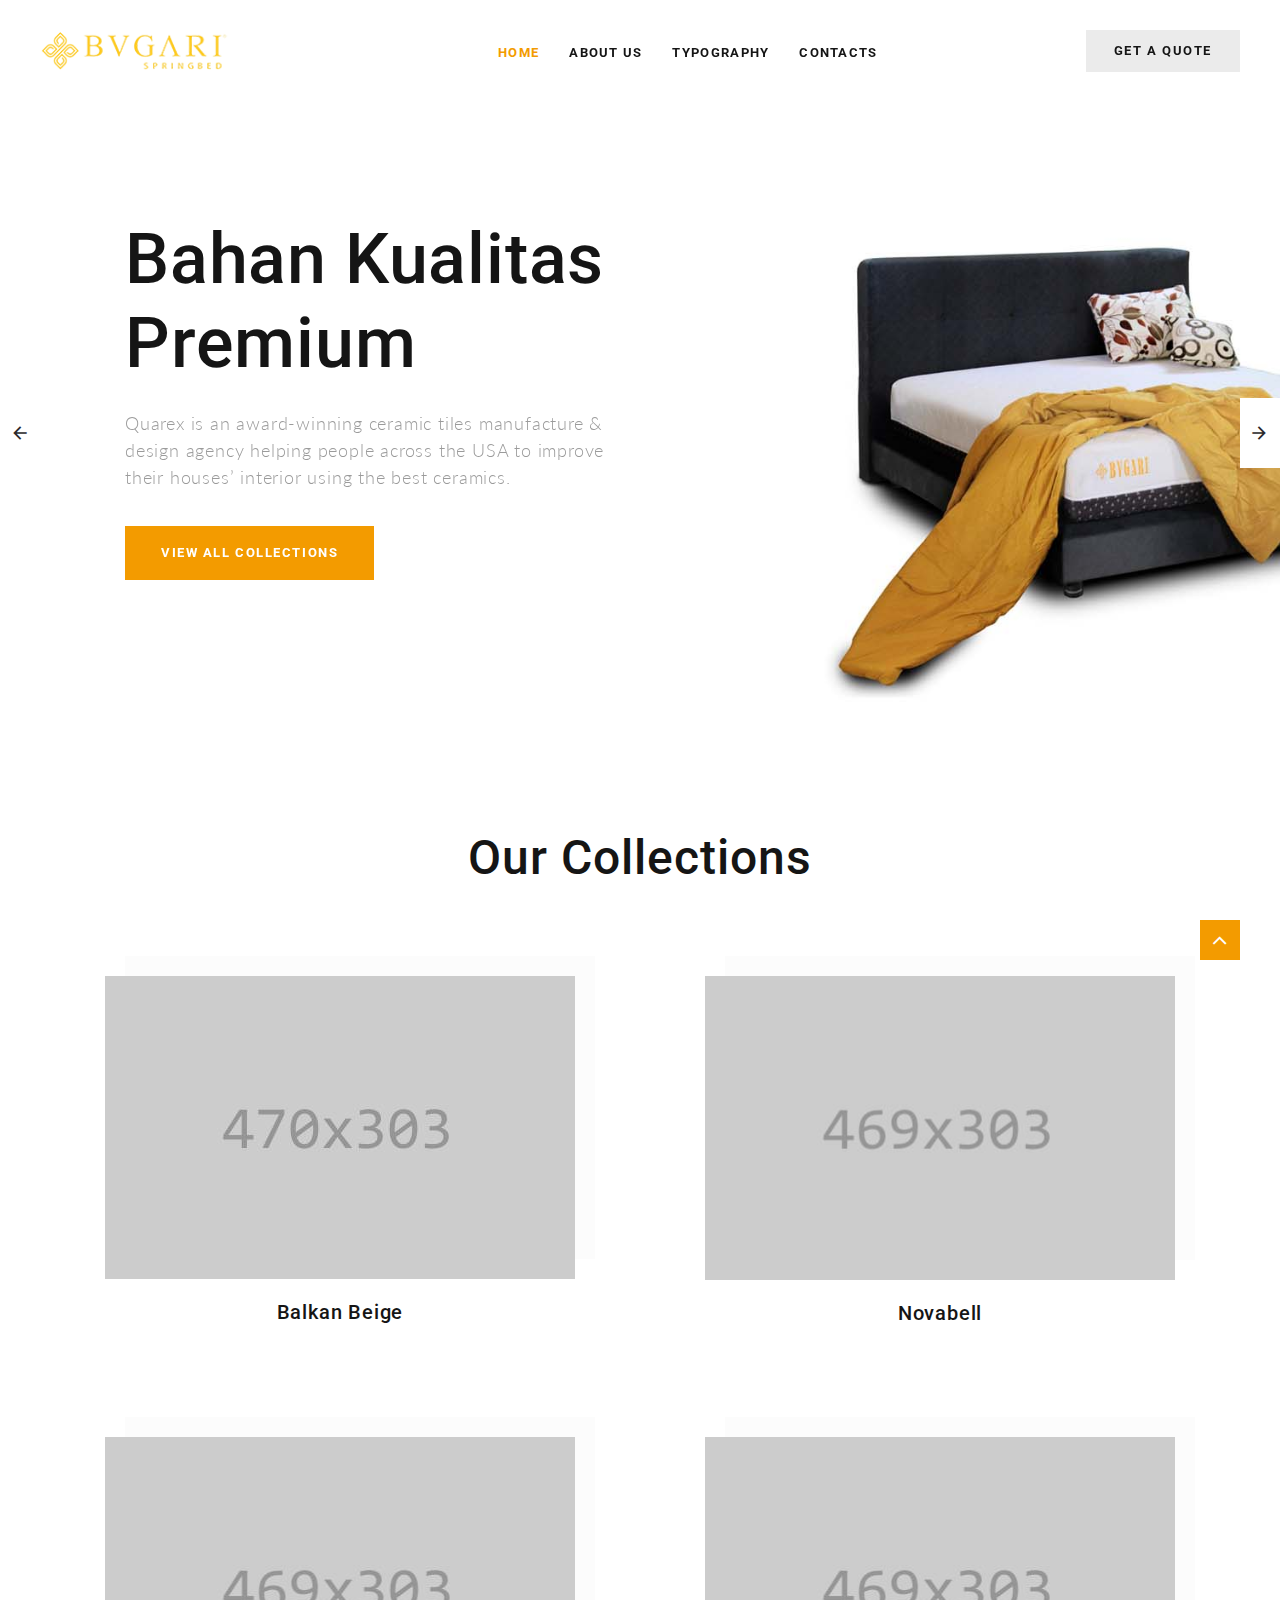
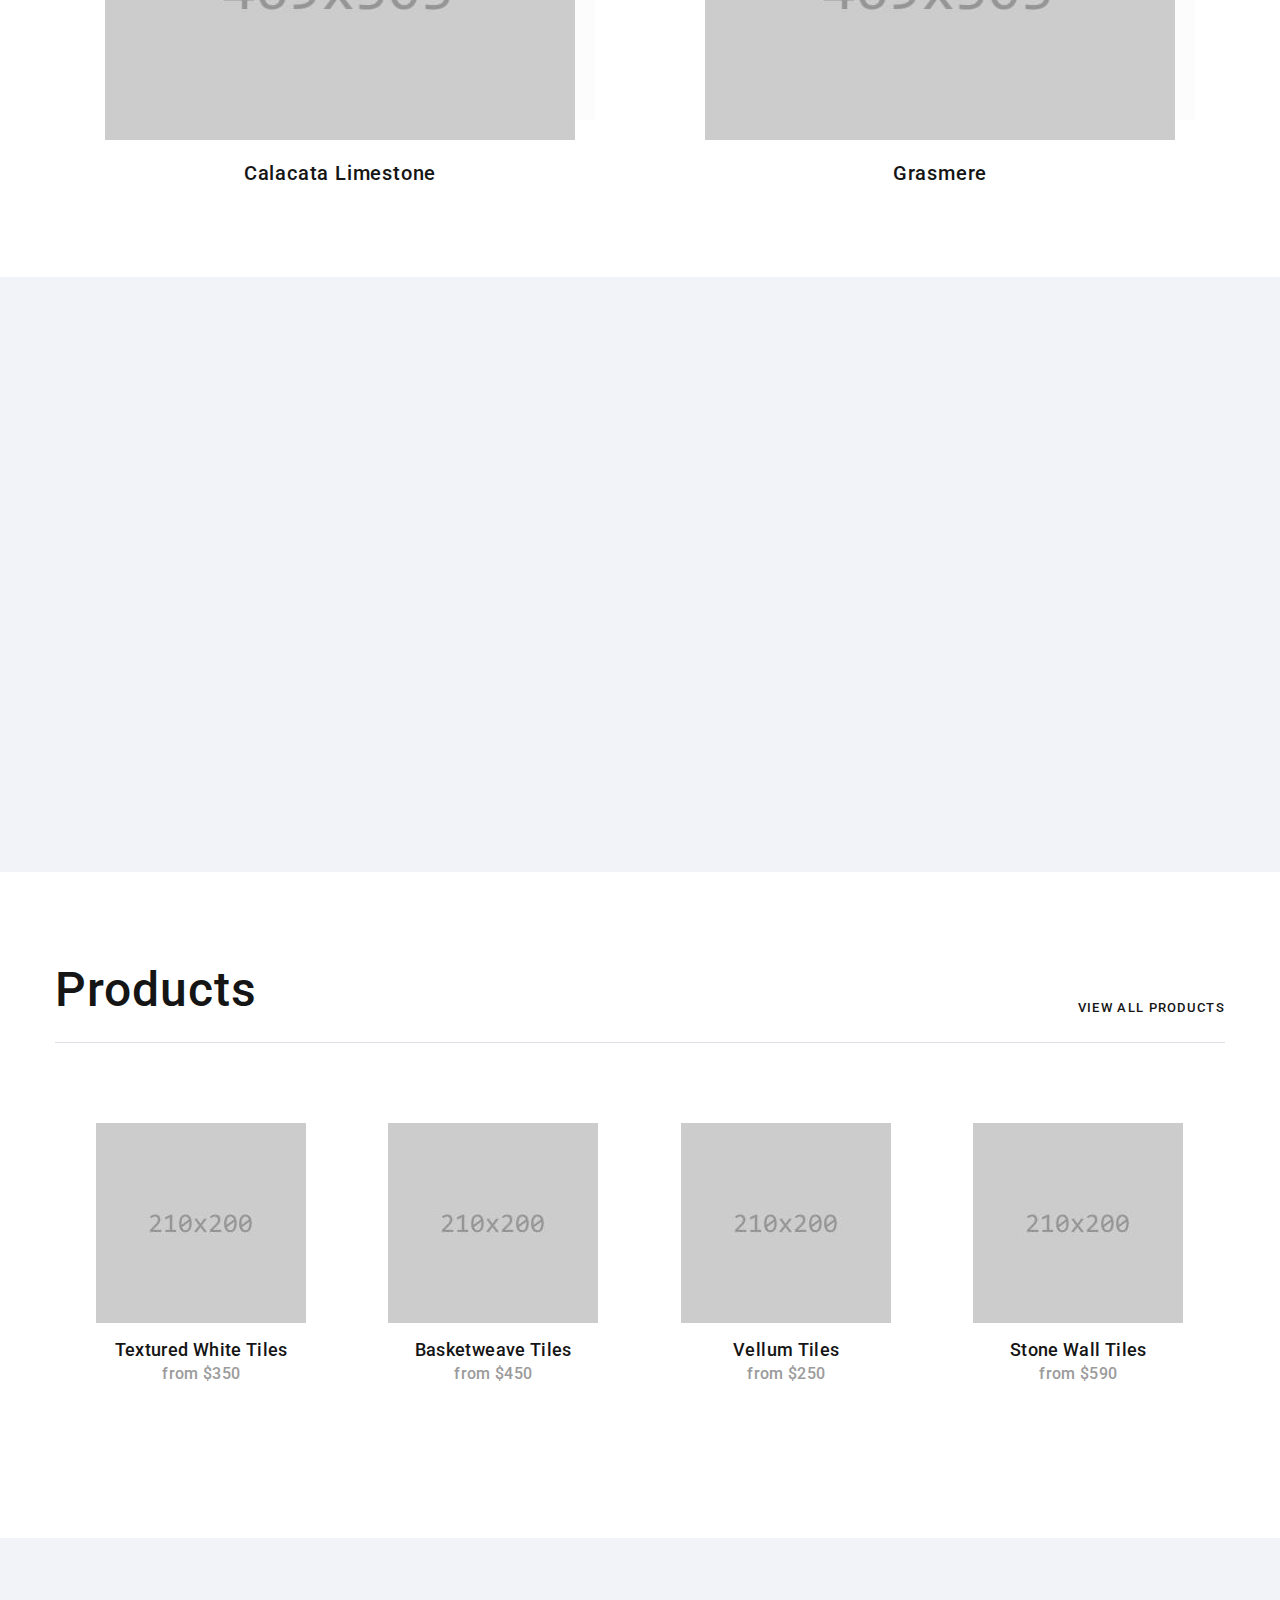
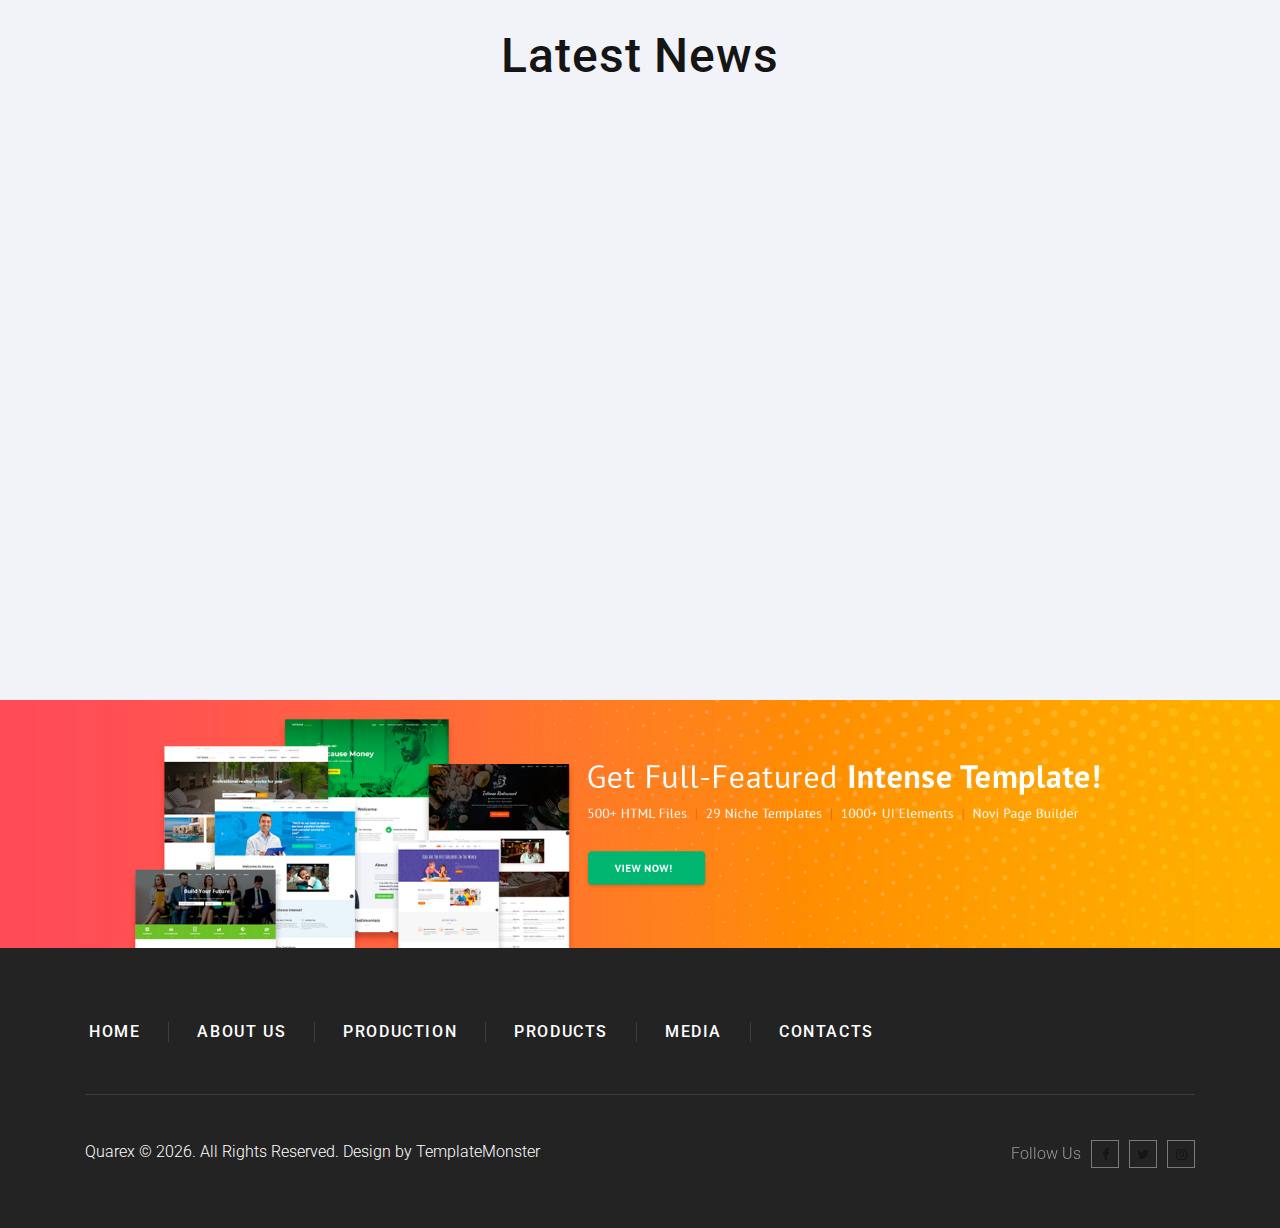
==== commit 76bfba33: "update" ====
--- a/new/index.html
+++ b/new/index.html
@@ -76,7 +76,7 @@
               <div class="slide-inner" style="background-image: url(images/slider-slide-1-1920x749.jpg);">
                 <div class="swiper-slide-caption">
                   <div class="container">
-                    <h1 data-caption-animate="fadeInUpSmall">Bahan Kualitas Premium</h1>
+                    <h1 data-caption-animate="fadeInUpSmall">Bahan Kualitas <br> Premium</h1>
                     <p class="big" style="max-width: 520px" data-caption-animate="fadeInRightSmall" data-caption-delay="300">Quarex is an award-winning ceramic tiles manufacture & design agency helping people across the USA to improve their houses’ interior using the best ceramics.</p><a class="button button-primary" href="#" data-caption-animate="fadeInRightSmall" data-caption-delay="550">View all Collections</a>
                   </div>
                 </div>
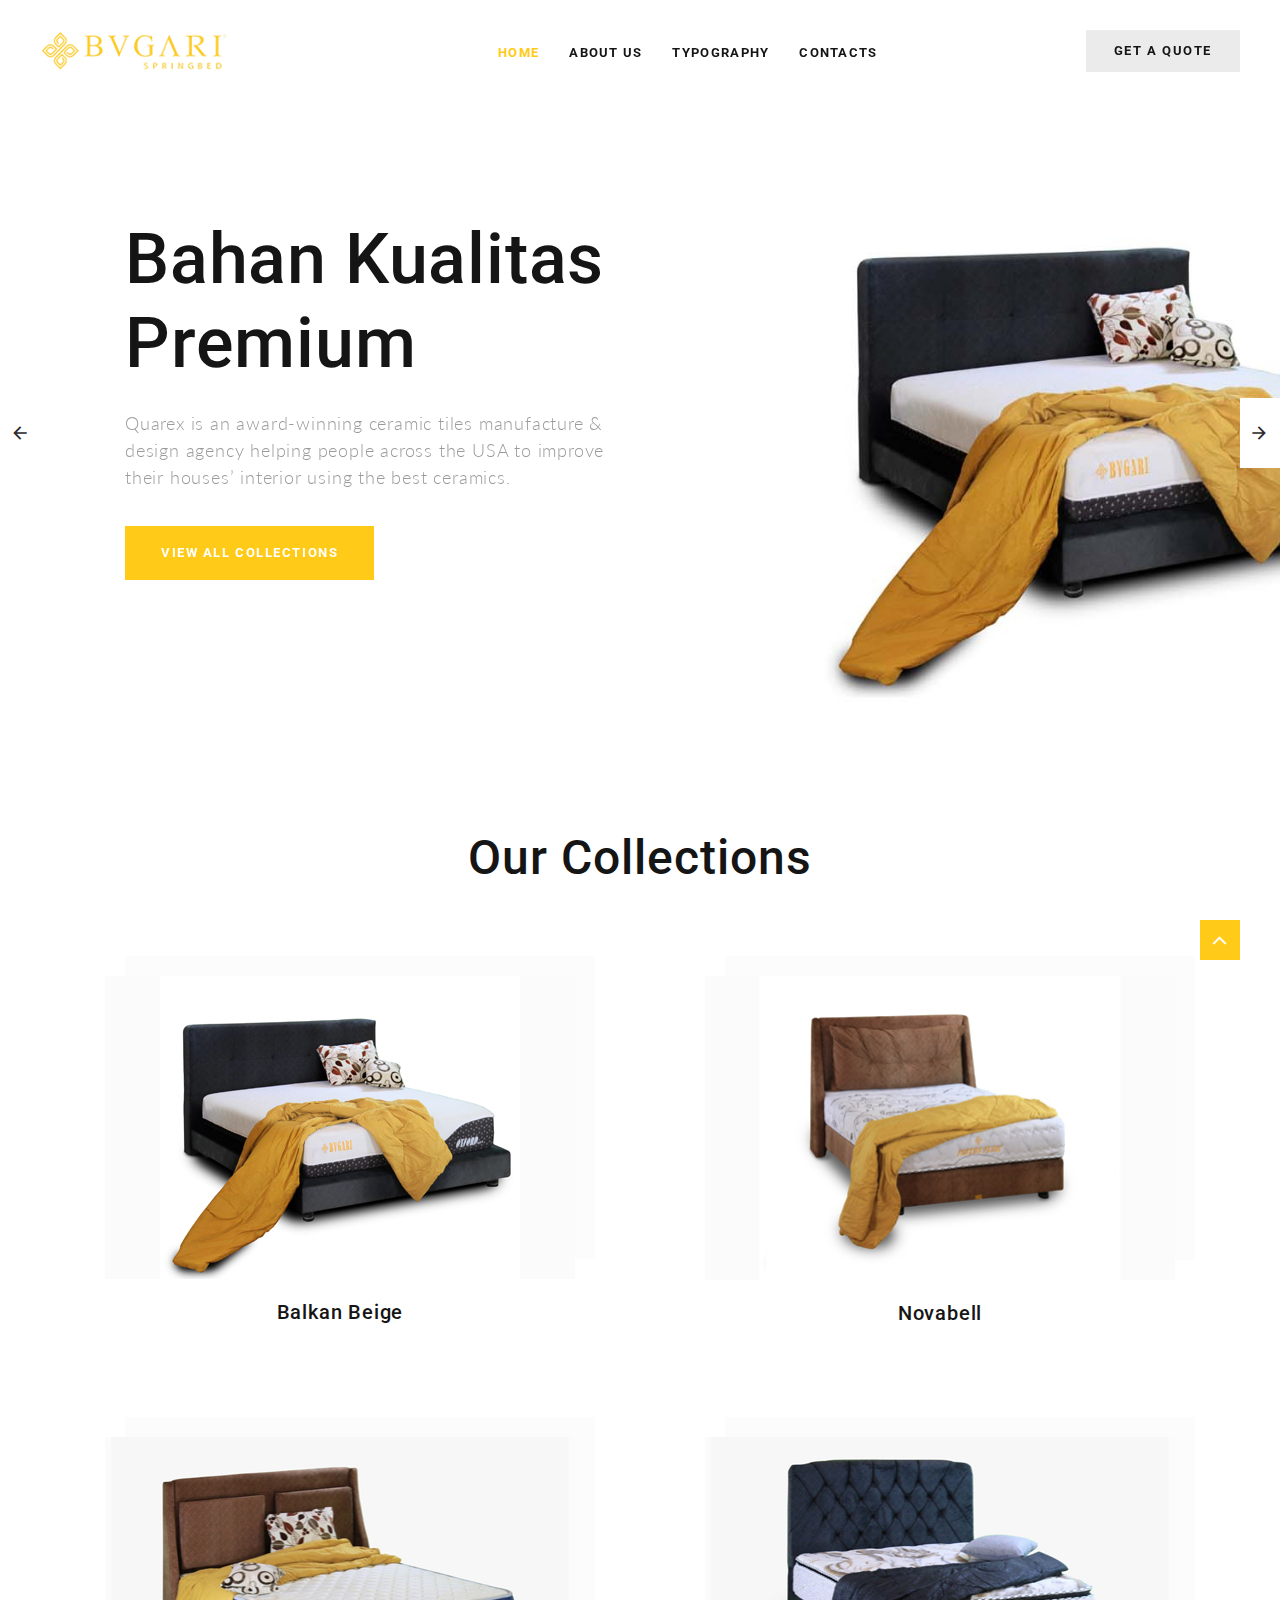
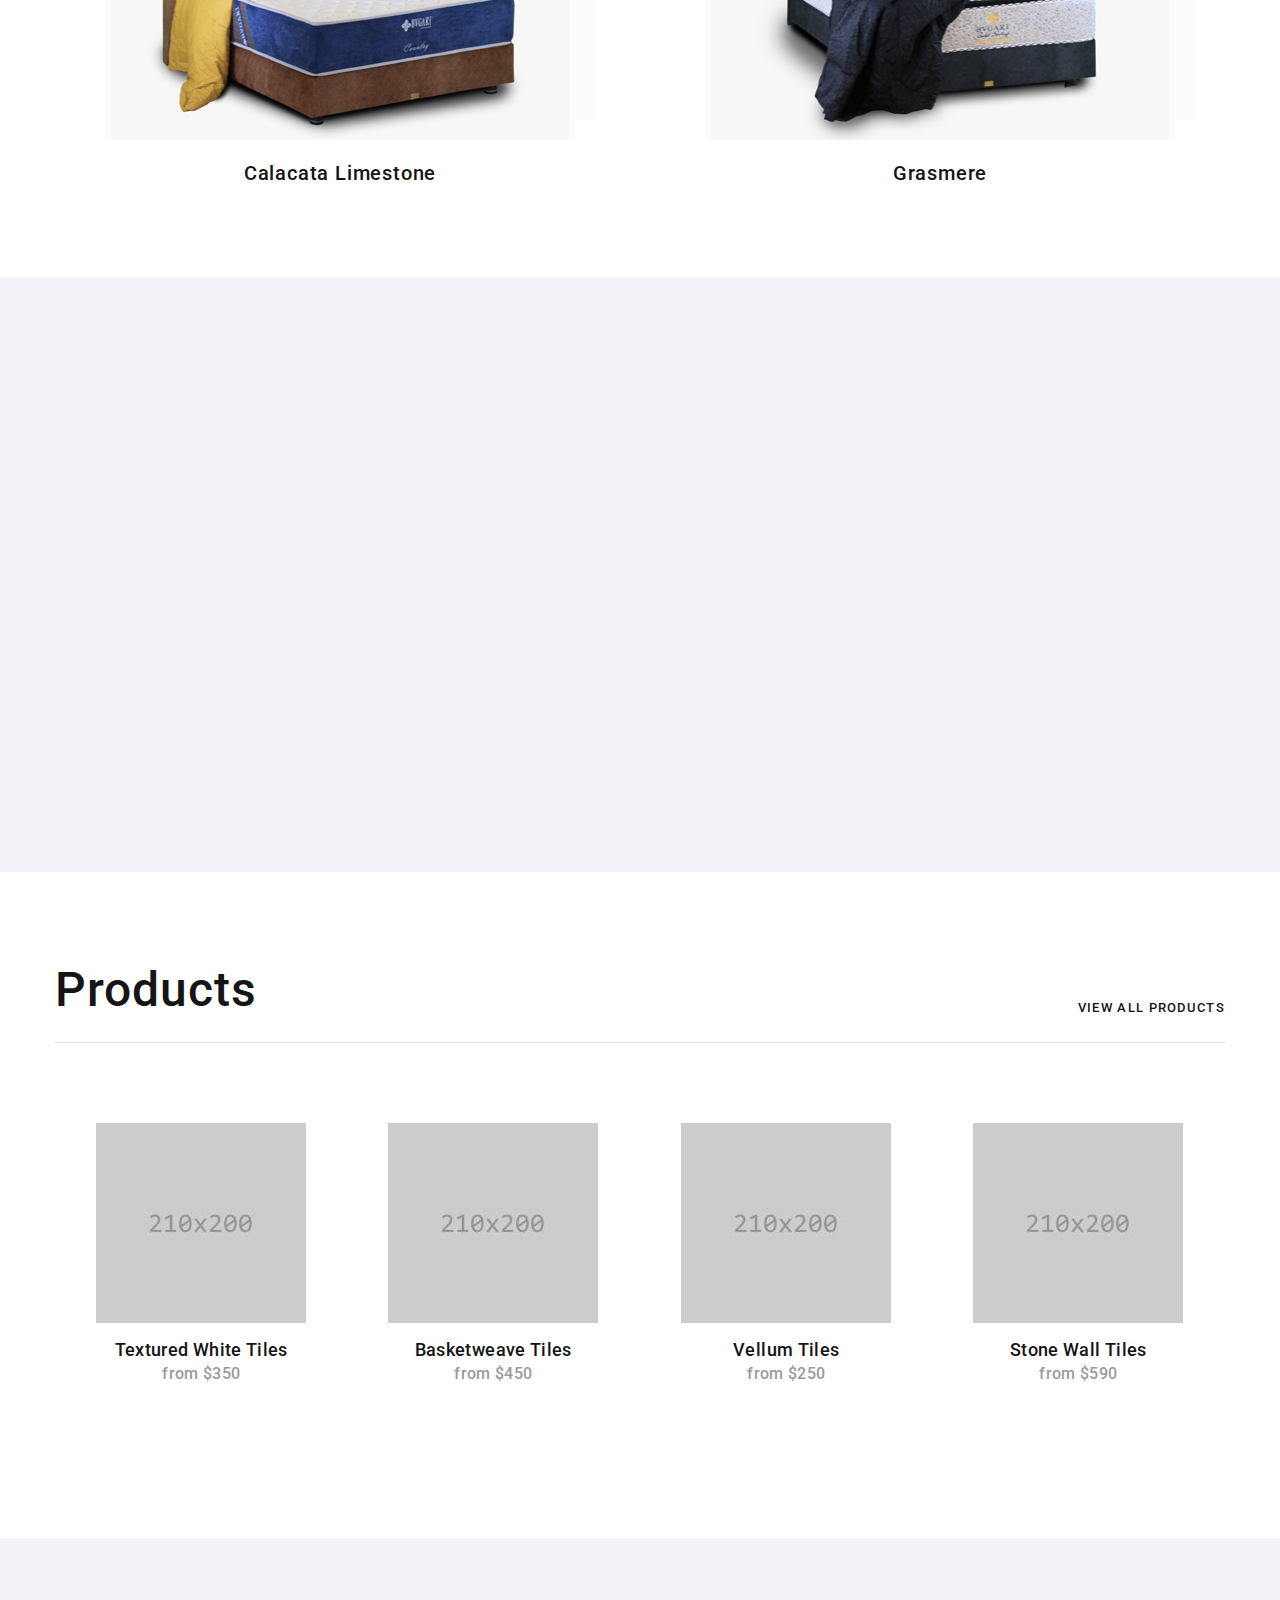
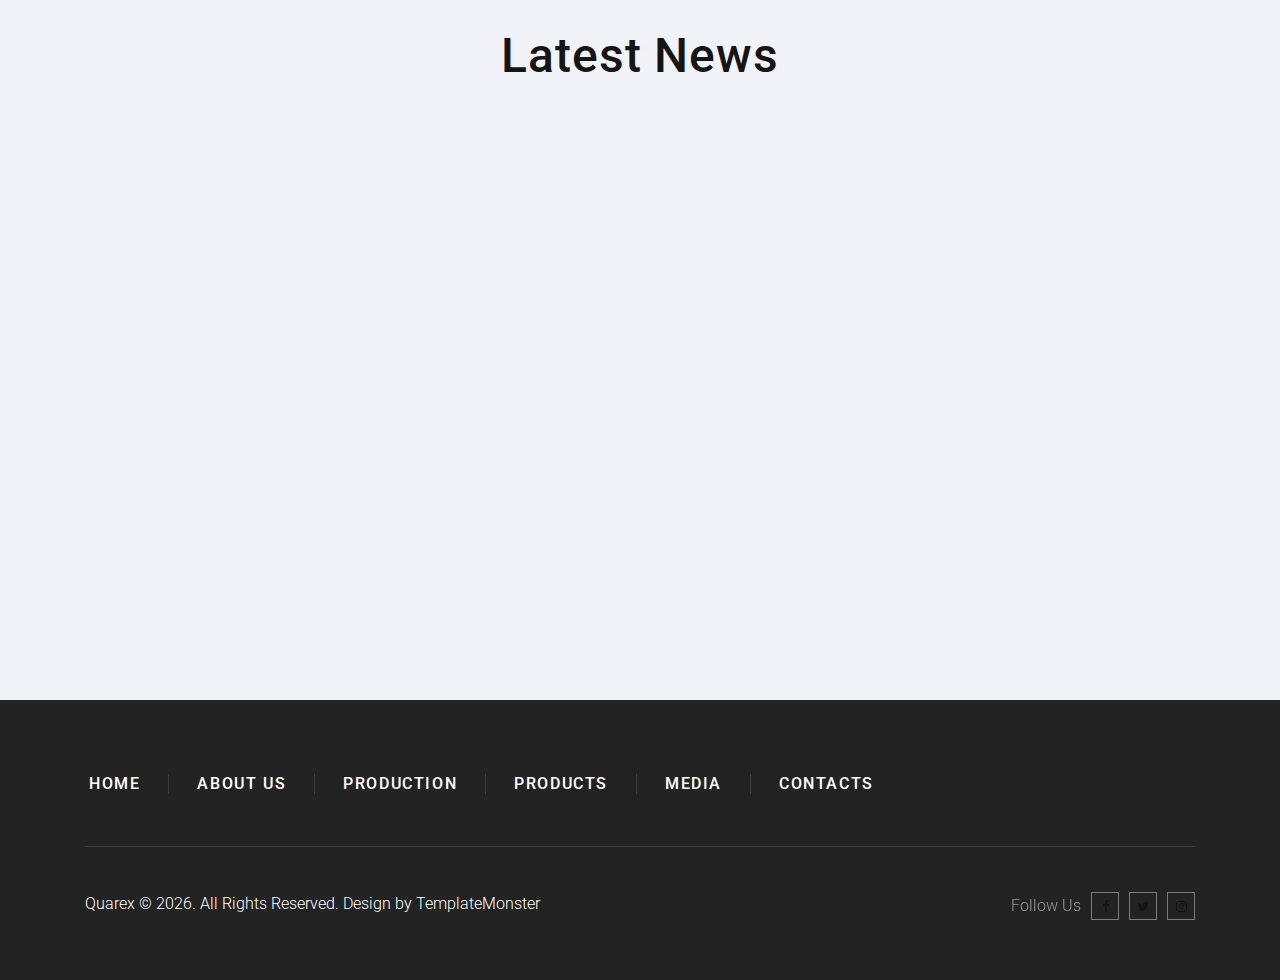
==== commit 224faa08: "update" ====
--- a/new/index.html
+++ b/new/index.html
@@ -240,7 +240,8 @@
           </div>
         </div>
       </section>
-      <!-- Page Footer--><a class="banner" href="https://www.templatemonster.com/intense-multipurpose-html-template.html" target="_blank"><img src="images/intense_big.jpg" alt="" height="0"/></a>
+      <!-- Page Footer-->
+      <!-- <a class="banner" href="https://www.templatemonster.com/intense-multipurpose-html-template.html" target="_blank"><img src="images/intense_big.jpg" alt="" height="0"/></a> -->
       <footer class="footer-classic bg-gray-8">
         <div class="container">
           <div class="footer-classic__main">
--- a/new/css/style.css
+++ b/new/css/style.css
@@ -113,7 +113,7 @@
 }
 
 a:hover, a:focus {
-	color: #f39b00;
+	color: #ffcb18;
 	text-decoration: none;
 	outline: none;
 }
@@ -123,11 +123,11 @@
 }
 
 .link-hover {
-	color: #f39b00;
+	color: #ffcb18;
 }
 
 .link-press {
-	color: #f39b00;
+	color: #ffcb18;
 }
 
 .p a:hover,
@@ -182,7 +182,7 @@
 }
 
 p a {
-	color: #f39b00;
+	color: #ffcb18;
 }
 
 p a:hover, p a:active, p a.hover, p a.active {
@@ -222,7 +222,7 @@
 }
 
 h1 a:hover, h2 a:hover, h3 a:hover, h4 a:hover, h5 a:hover, h6 a:hover, [class^='heading'] a:hover {
-	color: #f39b00;
+	color: #ffcb18;
 }
 
 h1 *, h2 *, h3 *, h4 *, h5 *, h6 *, [class^='heading'] * {
@@ -385,7 +385,7 @@
 .heading-bordered {
 	position: relative;
 	padding-left: 16px;
-	border-left: 3px solid #f39b00;
+	border-left: 3px solid #ffcb18;
 }
 
 @media (min-width: 1200px) {
@@ -428,7 +428,7 @@
 .mark {
 	padding: 4px 5px;
 	color: #fff;
-	background: #f39b00;
+	background: #ffcb18;
 }
 
 .mark-circle {
@@ -440,7 +440,7 @@
 	color: #fff;
 	font-size: 16px;
 	line-height: 21px;
-	background: #f39b00;
+	background: #ffcb18;
 	text-align: center;
 }
 
@@ -478,7 +478,7 @@
 	width: 100%;
 	height: 100%;
 	z-index: -1;
-	fill: #f39b00;
+	fill: #ffcb18;
 }
 
 .tag-inline span {
@@ -501,7 +501,7 @@
 }
 
 .page .text-primary {
-	color: #f39b00;
+	color: #ffcb18;
 }
 
 .page .text-default {
@@ -584,7 +584,7 @@
 }
 
 .page .icon-primary {
-	color: #f39b00;
+	color: #ffcb18;
 }
 
 .page .icon-style-modern {
@@ -603,7 +603,7 @@
 	right: 0;
 	bottom: 0;
 	left: 0;
-	background: #f39b00;
+	background: #ffcb18;
 	z-index: -1;
 	opacity: 0;
 	transform: scale3d(0.4, 1, 1);
@@ -617,7 +617,7 @@
 
 .page .icon-style-modern:hover {
 	color: #fff;
-	border-color: #f39b00;
+	border-color: #ffcb18;
 }
 
 .page .icon-style-modern:hover::after {
@@ -630,7 +630,7 @@
 }
 
 .page a.icon-darker:hover {
-	color: #f39b00;
+	color: #ffcb18;
 }
 
 .page .icon-xs {
@@ -713,7 +713,7 @@
 	left: 0;
 	width: 100%;
 	height: 100%;
-	background: #f39b00;
+	background: #ffcb18;
 	z-index: -1;
 	opacity: 0;
 	transform: scale3d(0.7, 1, 1);
@@ -759,14 +759,14 @@
 
 .button-default:hover, .button-default:active {
 	color: #fff;
-	background-color: #f39b00;
-	border-color: #f39b00;
+	background-color: #ffcb18;
+	border-color: #ffcb18;
 }
 
 .button-primary, .button-primary:focus, .button-primary:active {
 	color: #fff;
-	background-color: #f39b00;
-	border-color: #f39b00;
+	background-color: #ffcb18;
+	border-color: #ffcb18;
 }
 
 .button-primary:hover {
@@ -801,11 +801,11 @@
 
 .button-darker:hover {
 	color: #fff;
-	border-color: #f39b00;
+	border-color: #ffcb18;
 }
 
 .button-darker::before {
-	background: #f39b00;
+	background: #ffcb18;
 }
 
 .button-gray-2, .button-gray-2:focus, .button-gray-2:active {
@@ -816,11 +816,11 @@
 
 .button-gray-2:hover {
 	color: #fff;
-	border-color: #f39b00;
+	border-color: #ffcb18;
 }
 
 .button-gray-2::before {
-	background: #f39b00;
+	background: #ffcb18;
 }
 
 .button-lighter, .button-lighter:focus, .button-lighter:active {
@@ -831,11 +831,11 @@
 
 .button-lighter:hover {
 	color: #fff;
-	border-color: #f39b00;
+	border-color: #ffcb18;
 }
 
 .button-lighter::before {
-	background: #f39b00;
+	background: #ffcb18;
 }
 
 .button-default-outline, .button-default-outline:focus, .button-default-outline:active {
@@ -846,11 +846,11 @@
 
 .button-default-outline:hover {
 	color: #fff;
-	border-color: #f39b00;
+	border-color: #ffcb18;
 }
 
 .button-default-outline::before {
-	background: #f39b00;
+	background: #ffcb18;
 }
 
 .button-dark-outline, .button-dark-outline:focus, .button-dark-outline:active {
@@ -861,11 +861,11 @@
 
 .button-dark-outline:hover {
 	color: #fff;
-	border-color: #f39b00;
+	border-color: #ffcb18;
 }
 
 .button-dark-outline::before {
-	background: #f39b00;
+	background: #ffcb18;
 }
 
 .button-facebook, .button-facebook:active, .button-facebook:focus {
@@ -1204,7 +1204,7 @@
 	height: 4px;
 	margin-left: auto;
 	margin-right: auto;
-	background: #f39b00;
+	background: #ffcb18;
 }
 
 .box-minimal__text {
@@ -1622,7 +1622,7 @@
 	font-size: 18px;
 	line-height: 1.25;
 	color: #151515;
-	border-left: 3px solid #f39b00;
+	border-left: 3px solid #ffcb18;
 }
 
 @media (min-width: 768px) {
@@ -1808,7 +1808,7 @@
 }
 
 .bg-gray-dark .box-counter-modern, .bg-gray-3 .box-counter-modern, .bg-gray-7 .box-counter-modern, .bg-gray-8 .box-counter-modern, .bg-gray-10 .box-counter-modern, .bg-primary .box-counter-modern, .breadcrumbs-custom .box-counter-modern {
-	color: #f39b00;
+	color: #ffcb18;
 }
 
 .bg-gray-dark .box-counter-modern__title, .bg-gray-3 .box-counter-modern__title, .bg-gray-7 .box-counter-modern__title, .bg-gray-8 .box-counter-modern__title, .bg-gray-10 .box-counter-modern__title, .bg-primary .box-counter-modern__title, .breadcrumbs-custom .box-counter-modern__title {
@@ -1912,13 +1912,13 @@
 }
 
 .bg-gray-dark a:hover, .bg-gray-3 a:hover, .bg-gray-7 a:hover, .bg-gray-8 a:hover, .bg-gray-10 a:hover, .breadcrumbs-custom a:hover {
-	color: #f39b00;
+	color: #ffcb18;
 }
 
 .bg-gray-dark .button-primary, .bg-gray-3 .button-primary, .bg-gray-7 .button-primary, .bg-gray-8 .button-primary, .bg-gray-10 .button-primary, .breadcrumbs-custom .button-primary, .bg-gray-dark .button-primary:focus, .bg-gray-3 .button-primary:focus, .bg-gray-7 .button-primary:focus, .bg-gray-8 .button-primary:focus, .bg-gray-10 .button-primary:focus, .breadcrumbs-custom .button-primary:focus, .bg-gray-dark .button-primary:active, .bg-gray-3 .button-primary:active, .bg-gray-7 .button-primary:active, .bg-gray-8 .button-primary:active, .bg-gray-10 .button-primary:active, .breadcrumbs-custom .button-primary:active {
 	color: #fff;
-	background-color: #f39b00;
-	border-color: #f39b00;
+	background-color: #ffcb18;
+	border-color: #ffcb18;
 }
 
 .bg-gray-dark .button-primary:hover, .bg-gray-3 .button-primary:hover, .bg-gray-7 .button-primary:hover, .bg-gray-8 .button-primary:hover, .bg-gray-10 .button-primary:hover, .breadcrumbs-custom .button-primary:hover {
@@ -1962,7 +1962,7 @@
 }
 
 .bg-gray-dark .owl-carousel .owl-dot:hover, .bg-gray-3 .owl-carousel .owl-dot:hover, .bg-gray-7 .owl-carousel .owl-dot:hover, .bg-gray-8 .owl-carousel .owl-dot:hover, .bg-gray-10 .owl-carousel .owl-dot:hover, .breadcrumbs-custom .owl-carousel .owl-dot:hover, .bg-gray-dark .owl-carousel .owl-dot.active, .bg-gray-3 .owl-carousel .owl-dot.active, .bg-gray-7 .owl-carousel .owl-dot.active, .bg-gray-8 .owl-carousel .owl-dot.active, .bg-gray-10 .owl-carousel .owl-dot.active, .breadcrumbs-custom .owl-carousel .owl-dot.active {
-	background-color: #f39b00;
+	background-color: #ffcb18;
 }
 
 .bg-primary a {
@@ -2087,11 +2087,11 @@
 
 .bg-gray-dark .button-darker:hover {
 	color: #fff;
-	border-color: #f39b00;
+	border-color: #ffcb18;
 }
 
 .bg-gray-dark .button-darker::before {
-	background: #f39b00;
+	background: #ffcb18;
 }
 
 .bg-gray-3 {
@@ -2138,7 +2138,7 @@
 * Primary & primary-like backgrounds
 */
 .bg-primary {
-	background-color: #f39b00;
+	background-color: #ffcb18;
 }
 
 .bg-primary:not([style*="background-"]) + .bg-primary:not([style*="background-"]) {
@@ -2218,7 +2218,7 @@
 
 .profile-creative__subtitle {
 	font-family: "Roboto", Helvetica, Arial, sans-serif;
-	color: #f39b00;
+	color: #ffcb18;
 }
 
 * + .profile-creative__subtitle {
@@ -2244,7 +2244,7 @@
 	width: 50px;
 	margin-left: auto;
 	margin-right: auto;
-	background: #f39b00;
+	background: #ffcb18;
 }
 
 .profile-creative__element a {
@@ -2829,7 +2829,7 @@
 
 .table-custom.table-custom-primary thead th {
 	color: #fff;
-	background: #f39b00;
+	background: #ffcb18;
 	border: 0;
 }
 
@@ -3022,7 +3022,7 @@
 }
 
 .list-terms-inline dt {
-	color: #f39b00;
+	color: #ffcb18;
 }
 
 .list-terms-inline dt:after {
@@ -3071,7 +3071,7 @@
 }
 
 .list-marked > li a:hover {
-	color: #f39b00;
+	color: #ffcb18;
 }
 
 .list-marked > li + li {
@@ -3128,11 +3128,11 @@
 }
 
 .list-nav a:hover {
-	color: #f39b00;
+	color: #ffcb18;
 }
 
 .list-nav > li.active > a {
-	color: #f39b00;
+	color: #ffcb18;
 }
 
 .list-2-columns {
@@ -3168,7 +3168,7 @@
 	padding-right: 10px;
 	font: 400 18px "FontAwesome";
 	line-height: inherit;
-	color: #f39b00;
+	color: #ffcb18;
 }
 
 .mac-os .list-marked-bordered li a:before {
@@ -3185,7 +3185,7 @@
 }
 
 .list-marked-bordered li a:hover, .list-marked-bordered li a:hover span:nth-child(n) {
-	color: #f39b00;
+	color: #ffcb18;
 }
 
 .list-marked-bordered li span:not(:last-child) {
@@ -3361,11 +3361,11 @@
 }
 
 .list-nav-bordered a:hover {
-	color: #f39b00;
+	color: #ffcb18;
 }
 
 .list-nav-bordered > li.active a {
-	color: #f39b00;
+	color: #ffcb18;
 }
 
 @media (min-width: 576px) and (max-width: 767.98px) {
@@ -3464,7 +3464,7 @@
 }
 
 .list-linked-header a:hover {
-	color: #f39b00;
+	color: #ffcb18;
 }
 
 .list-linked-header::after {
@@ -3485,11 +3485,11 @@
 }
 
 .list_darker a:hover {
-	color: #f39b00;
+	color: #ffcb18;
 }
 
 .list_darker li.active a {
-	color: #f39b00;
+	color: #ffcb18;
 }
 
 .list-decorated > li {
@@ -3504,7 +3504,7 @@
 	top: 8px;
 	width: 28px;
 	height: 4px;
-	background: #f39b00;
+	background: #ffcb18;
 }
 
 .list-decorated > li + li {
@@ -3675,7 +3675,7 @@
 }
 
 .rights a:hover {
-	color: #f39b00;
+	color: #ffcb18;
 }
 
 .layout-bordered > * + * {
@@ -3926,7 +3926,7 @@
 	left: 12px;
 	bottom: -30px;
 	width: 35px;
-	border: 3px solid #f39b00;
+	border: 3px solid #ffcb18;
 	border-top: 0;
 	border-right: 0;
 	transition: 0.33s ease-out;
@@ -4660,11 +4660,11 @@
 
 html:not(.mobile):not(.tablet) .thumb-chloe__caption .button-default:hover {
 	color: #fff;
-	border-color: #f39b00;
+	border-color: #ffcb18;
 }
 
 html:not(.mobile):not(.tablet) .thumb-chloe__caption .button-default::before {
-	background: #f39b00;
+	background: #ffcb18;
 }
 
 html:not(.mobile):not(.tablet) .thumb-chloe:hover .thumb-cloe__main {
@@ -4706,28 +4706,28 @@
 	padding: 4px 12px;
 	font-size: 16px;
 	border-radius: 0;
-	background: #f39b00;
+	background: #ffcb18;
 }
 
 .tooltip.left .tooltip-arrow {
-	border-left-color: #f39b00;
+	border-left-color: #ffcb18;
 	border-width: 5px 0 5px 5px;
 }
 
 .tooltip.right .tooltip-arrow {
-	border-right-color: #f39b00;
+	border-right-color: #ffcb18;
 	border-width: 5px 5px 5px 0;
 }
 
 .tooltip.top .tooltip-arrow {
 	bottom: -2px;
-	border-top-color: #f39b00;
+	border-top-color: #ffcb18;
 	border-width: 5px 5px 0;
 }
 
 .tooltip.bottom .tooltip-arrow {
 	top: -2px;
-	border-bottom-color: #f39b00;
+	border-bottom-color: #ffcb18;
 	border-width: 0 5px 5px;
 }
 
@@ -4748,7 +4748,7 @@
 	margin-right: auto;
 	color: #fff;
 	text-align: left;
-	background: #f39b00;
+	background: #ffcb18;
 	border-radius: 0;
 	box-shadow: 0 1px 4px 0 rgba(0, 0, 0, 0.15);
 	font-size: 15px;
@@ -4848,7 +4848,7 @@
 }
 
 .loadingProgressG {
-	background: #f39b00;
+	background: #ffcb18;
 	margin-top: 0;
 	margin-left: -400px;
 	animation-name: bounce_loadingProgressG;
@@ -4971,7 +4971,7 @@
 	display: block;
 	width: 37px;
 	height: 27px;
-	fill: #f39b00;
+	fill: #ffcb18;
 	flex-shrink: 0;
 }
 
@@ -5054,7 +5054,7 @@
 
 .quote-creative .small {
 	font-size: 16px;
-	color: #f39b00;
+	color: #ffcb18;
 }
 
 .quote-creative__header {
@@ -5194,7 +5194,7 @@
 .quote-minimal .q {
 	font-size: 16px;
 	line-height: 1.8;
-	color: #f39b00;
+	color: #ffcb18;
 }
 
 .quote-minimal .q::before, .quote-minimal .q::after {
@@ -5234,7 +5234,7 @@
 
 .quote-light .small {
 	font-size: 16px;
-	color: #f39b00;
+	color: #ffcb18;
 }
 
 .quote-light__image-wrap {
@@ -5312,7 +5312,7 @@
 .quote-strict .small {
 	font-family: "Roboto", Helvetica, Arial, sans-serif;
 	font-size: 14px;
-	color: #f39b00;
+	color: #ffcb18;
 }
 
 .quote-strict__image-wrap {
@@ -5400,7 +5400,7 @@
 
 ul.post__tags > li {
 	display: inline-block;
-	color: #f39b00;
+	color: #ffcb18;
 }
 
 ul.post__tags > li:not(:last-child):after {
@@ -5509,7 +5509,7 @@
 	top: 0;
 	bottom: 0;
 	width: 3px;
-	background: #f39b00;
+	background: #ffcb18;
 	transition: 0.33s cubic-bezier(0.22, 0.61, 0.36, 1);
 	will-change: transform;
 }
@@ -5731,7 +5731,7 @@
 	bottom: 0;
 	left: 0;
 	width: 4px;
-	background: #f39b00;
+	background: #ffcb18;
 	transition: 0.33s cubic-bezier(0.22, 0.61, 0.36, 1);
 	transform-origin: 50% 30%;
 	will-change: transform;
@@ -5763,7 +5763,7 @@
 .post-inline__time {
 	font-size: 10px;
 	font-weight: 500;
-	color: #f39b00;
+	color: #ffcb18;
 	letter-spacing: 0;
 }
 
@@ -5796,13 +5796,13 @@
 	font-size: 14px;
 	line-height: 1.35;
 	font-weight: 500;
-	color: #f39b00;
+	color: #ffcb18;
 }
 
 .post-minimal__divider {
 	width: 30px;
 	height: 3px;
-	background: #f39b00;
+	background: #ffcb18;
 }
 
 * + .post-minimal__divider {
@@ -5843,7 +5843,7 @@
 }
 
 .post-light__title a:hover {
-	color: #f39b00;
+	color: #ffcb18;
 }
 
 .blog .blog-title + * {
@@ -5929,7 +5929,7 @@
 	font-size: 12px;
 	line-height: 1.1;
 	font-weight: 500;
-	color: #f39b00;
+	color: #ffcb18;
 	text-align: center;
 	letter-spacing: 0;
 }
@@ -5961,7 +5961,7 @@
 }
 
 .post-boxed__title a:hover {
-	color: #f39b00;
+	color: #ffcb18;
 }
 
 @media (min-width: 576px) {
@@ -6074,7 +6074,7 @@
 	left: 0;
 	width: 100%;
 	height: 100%;
-	background: #f39b00;
+	background: #ffcb18;
 	z-index: -1;
 	opacity: 0;
 	transform: scale3d(0.6, 1, 1);
@@ -6101,7 +6101,7 @@
 .pagination-custom li a:hover {
 	color: #fff;
 	background: transparent;
-	border-color: #f39b00;
+	border-color: #ffcb18;
 }
 
 .pagination-custom li.disabled,
@@ -6111,8 +6111,8 @@
 
 .pagination-custom li.active a {
 	color: #fff;
-	background: #f39b00;
-	border-color: #f39b00;
+	background: #ffcb18;
+	border-color: #ffcb18;
 }
 
 .pagination-custom li.active a::after {
@@ -6226,7 +6226,7 @@
 }
 
 .link-medium:hover {
-	color: #f39b00;
+	color: #ffcb18;
 }
 
 .link-video {
@@ -6407,7 +6407,7 @@
 }
 
 .comment__list > li > a:hover, .comment__list > li > a:hover .icon {
-	color: #f39b00;
+	color: #ffcb18;
 }
 
 .comment__list .icon {
@@ -6586,7 +6586,7 @@
 		height: 24px;
 		width: 24px;
 		border-radius: 50%;
-		background: #f39b00;
+		background: #ffcb18;
 	}
 	.timeline__item-wrap:nth-child(even) .timeline__item {
 		display: flex;
@@ -6755,7 +6755,7 @@
 }
 
 .product__title a:hover {
-	color: #f39b00;
+	color: #ffcb18;
 }
 
 .product__price {
@@ -6963,7 +6963,7 @@
 }
 
 .collection:hover .collection-title {
-	color: #f39b00;
+	color: #ffcb18;
 }
 
 /*
@@ -8222,7 +8222,7 @@
 		display: block;
 		padding: 10px 20px;
 		color: #fff;
-		background: #f39b00;
+		background: #ffcb18;
 		box-shadow: none;
 		border: 0;
 	}
@@ -8293,7 +8293,7 @@
 .object-decorated__divider {
 	height: 4px;
 	width: 36px;
-	background: #f39b00;
+	background: #ffcb18;
 	flex-shrink: 0;
 }
 
@@ -8410,7 +8410,7 @@
 }
 
 .privacy-link a:hover {
-	color: #f39b00;
+	color: #ffcb18;
 }
 
 @media (min-width: 1600px) {
@@ -9359,7 +9359,7 @@
 
 .isotope-filters_modern .inline-list a:hover,
 .isotope-filters_modern .inline-list a.active {
-	color: #f39b00;
+	color: #ffcb18;
 }
 
 @media (min-width: 1600px) {
@@ -9630,7 +9630,7 @@
 .owl-prev:hover,
 .owl-next:hover {
 	color: #fff;
-	background: #f39b00;
+	background: #ffcb18;
 }
 
 .owl-prev {
@@ -9673,7 +9673,7 @@
 }
 
 .owl-dot:hover, .owl-dot.active {
-	background-color: #f39b00;
+	background-color: #ffcb18;
 }
 
 .owl-dot + .owl-dot {
@@ -9811,7 +9811,7 @@
 
 .owl-outer-navigation .owl-arrow:hover {
 	color: #fff;
-	background: #f39b00;
+	background: #ffcb18;
 }
 
 .owl-outer-navigation .owl-arrow-prev {
@@ -10047,7 +10047,7 @@
 	}
 	.owl-carousel_style-4-outer-nav .owl-arrow-prev:hover,
 	.owl-carousel_style-4-outer-nav .owl-arrow-next:hover {
-		color: #f39b00;
+		color: #ffcb18;
 	}
 	.owl-carousel_style-4-outer-nav .owl-arrow-prev {
 		padding-left: 30px;
@@ -10627,7 +10627,7 @@
 
 .rd-navbar-search-toggled .rd-navbar-search-toggle:hover,
 .rd-navbar-search-toggled .rd-navbar-search-submit:hover {
-	color: #f39b00;
+	color: #ffcb18;
 }
 
 .rd-navbar-search-toggled .rd-navbar-search-toggle::before,
@@ -10769,7 +10769,7 @@
 .rd-navbar-static .rd-navbar-nav > li.active > a,
 .rd-navbar-static .rd-navbar-nav > li.focus > a,
 .rd-navbar-static .rd-navbar-nav > li > a:hover {
-	color: #f39b00;
+	color: #ffcb18;
 	background: transparent;
 }
 
@@ -10856,7 +10856,7 @@
 
 .rd-navbar-fullwidth .rd-navbar-dropdown > li > a:hover,
 .rd-navbar-static .rd-navbar-dropdown > li > a:hover {
-	color: #f39b00;
+	color: #ffcb18;
 	background: transparent;
 }
 
@@ -10864,7 +10864,7 @@
 .rd-navbar-fullwidth .rd-navbar-dropdown > li.opened > a,
 .rd-navbar-static .rd-navbar-dropdown > li.focus > a,
 .rd-navbar-static .rd-navbar-dropdown > li.opened > a {
-	color: #f39b00;
+	color: #ffcb18;
 	background: transparent;
 }
 
@@ -10919,7 +10919,7 @@
 	display: block;
 	padding-bottom: 16px;
 	font-weight: 700;
-	color: #f39b00;
+	color: #ffcb18;
 }
 
 .rd-navbar-fullwidth .rd-megamenu-header::after,
@@ -11031,7 +11031,7 @@
 .rd-navbar-fullwidth .rd-navbar-nav > li .rd-navbar-dropdown .rd-navbar-submenu a:hover ~ .rd-navbar-submenu-toggle,
 .rd-navbar-static .rd-navbar-nav > li .rd-navbar-dropdown .rd-navbar-submenu.opened > .rd-navbar-submenu-toggle,
 .rd-navbar-static .rd-navbar-nav > li .rd-navbar-dropdown .rd-navbar-submenu a:hover ~ .rd-navbar-submenu-toggle {
-	color: #f39b00;
+	color: #ffcb18;
 }
 
 .rd-navbar-fullwidth .rd-navbar-nav > li .rd-navbar-dropdown .rd-navbar-submenu.focus .rd-navbar-submenu-toggle,
@@ -11084,7 +11084,7 @@
 .rd-navbar-static .rd-navbar-nav > li.focus > .rd-navbar-submenu-toggle::after,
 .rd-navbar-static .rd-navbar-nav > li.opened > .rd-navbar-submenu-toggle::after,
 .rd-navbar-static .rd-navbar-nav > li > a:hover + .rd-navbar-submenu-toggle::after {
-	color: #f39b00;
+	color: #ffcb18;
 }
 
 .rd-navbar-static.rd-navbar_transparent .rd-navbar-nav > li > a,
@@ -11156,7 +11156,7 @@
 .rd-navbar-static .rd-megamenu-list > li > a:hover,
 .rd-navbar-sidebar .rd-navbar-dropdown > li > a:hover,
 .rd-navbar-sidebar .rd-megamenu-list > li > a:hover {
-	color: #f39b00;
+	color: #ffcb18;
 }
 
 .rd-navbar-fullwidth .rd-navbar-dropdown > li > a, .rd-navbar-fullwidth .rd-navbar-dropdown > li > a::before,
@@ -11186,7 +11186,7 @@
 	font-family: 'FontAwesome';
 	font-size: inherit;
 	line-height: inherit;
-	color: #f39b00;
+	color: #ffcb18;
 	opacity: 0;
 	visibility: hidden;
 }
@@ -11250,7 +11250,7 @@
 .rd-navbar-static .rd-megamenu-list > li > a:hover,
 .rd-navbar-sidebar .rd-navbar-dropdown > li > a:hover,
 .rd-navbar-sidebar .rd-megamenu-list > li > a:hover {
-	color: #f39b00;
+	color: #ffcb18;
 	background: transparent;
 }
 
@@ -12115,7 +12115,7 @@
 
 .rd-navbar-fixed .rd-navbar-nav li:hover > a, .rd-navbar-fixed .rd-navbar-nav li.focus > a, .rd-navbar-fixed .rd-navbar-nav li.active > a, .rd-navbar-fixed .rd-navbar-nav li.opened > a {
 	color: #fff;
-	background: #f39b00;
+	background: #ffcb18;
 }
 
 .rd-navbar-fixed .rd-navbar-nav li:hover > .rd-navbar-submenu-toggle, .rd-navbar-fixed .rd-navbar-nav li.focus > .rd-navbar-submenu-toggle, .rd-navbar-fixed .rd-navbar-nav li.active > .rd-navbar-submenu-toggle, .rd-navbar-fixed .rd-navbar-nav li.opened > .rd-navbar-submenu-toggle {
@@ -12144,7 +12144,7 @@
 }
 
 .rd-navbar-fixed .rd-navbar-megamenu .rd-megamenu-header {
-	color: #f39b00;
+	color: #ffcb18;
 }
 
 .rd-navbar-fixed .rd-navbar-megamenu .rd-megamenu-header a, .rd-navbar-fixed .rd-navbar-megamenu .rd-megamenu-header a:active, .rd-navbar-fixed .rd-navbar-megamenu .rd-megamenu-header a:focus {
@@ -12152,7 +12152,7 @@
 }
 
 .rd-navbar-fixed .rd-navbar-megamenu .rd-megamenu-header a:hover {
-	color: #f39b00;
+	color: #ffcb18;
 }
 
 .rd-navbar-fixed .rd-navbar-submenu-toggle {
@@ -12235,7 +12235,7 @@
 
 .rd-navbar-fixed.rd-navbar_transparent .rd-navbar-nav li:hover > a, .rd-navbar-fixed.rd-navbar_transparent .rd-navbar-nav li.focus > a, .rd-navbar-fixed.rd-navbar_transparent .rd-navbar-nav li.active > a, .rd-navbar-fixed.rd-navbar_transparent .rd-navbar-nav li.opened > a {
 	color: #fff;
-	background: #f39b00;
+	background: #ffcb18;
 }
 
 .rd-navbar-fixed.rd-navbar_transparent .rd-navbar-nav li:hover > .rd-navbar-submenu-toggle, .rd-navbar-fixed.rd-navbar_transparent .rd-navbar-nav li.focus > .rd-navbar-submenu-toggle, .rd-navbar-fixed.rd-navbar_transparent .rd-navbar-nav li.active > .rd-navbar-submenu-toggle, .rd-navbar-fixed.rd-navbar_transparent .rd-navbar-nav li.opened > .rd-navbar-submenu-toggle {
@@ -12269,7 +12269,7 @@
 }
 
 .rd-navbar-fixed.rd-navbar_transparent .rd-navbar-megamenu .rd-megamenu-header a:hover {
-	color: #f39b00;
+	color: #ffcb18;
 }
 
 .rd-navbar-fixed.rd-navbar_transparent .rd-navbar-submenu-toggle {
@@ -12439,11 +12439,11 @@
 }
 
 .rd-navbar-sidebar .rd-navbar-nav > li > a:hover {
-	color: #f39b00;
+	color: #ffcb18;
 }
 
 .rd-navbar-sidebar .rd-navbar-nav > li.active > a {
-	color: #f39b00;
+	color: #ffcb18;
 }
 
 .rd-navbar-sidebar .rd-navbar-nav > li > a,
@@ -12536,7 +12536,7 @@
 
 .rd-navbar-sidebar .rd-navbar-nav > li > .rd-navbar-submenu-toggle:hover,
 .rd-navbar-sidebar .rd-navbar-nav > li .rd-navbar--has-dropdown > .rd-navbar-submenu-toggle:hover {
-	color: #f39b00;
+	color: #ffcb18;
 }
 
 .rd-navbar-sidebar .rd-navbar-nav > li > .rd-navbar-submenu-toggle::after,
@@ -12579,7 +12579,7 @@
 
 .rd-navbar-sidebar .rd-navbar-dropdown > li > a:hover,
 .rd-navbar-sidebar .rd-megamenu-list > li > a:hover {
-	color: #f39b00;
+	color: #ffcb18;
 }
 
 .rd-navbar-sidebar .rd-navbar-megamenu {
@@ -12876,7 +12876,7 @@
 }
 
 .rd-search-results-live .search-link:hover {
-	color: #f39b00;
+	color: #ffcb18;
 }
 
 .rd-search-results-live .search-error {
@@ -12899,7 +12899,7 @@
 	bottom: 0;
 	left: 0;
 	width: 4px;
-	background: #f39b00;
+	background: #ffcb18;
 }
 
 .rd-search-results-live .search-title a:hover {
@@ -12938,7 +12938,7 @@
 	transform-origin: 50% 100%;
 	transform: translate3d(0, 101%, 0);
 	transition: transform 0.4s, opacity 0.3s;
-	background: #f39b00;
+	background: #ffcb18;
 }
 
 .rd-search-results-live .search-submit, .rd-search-results-live .search-submit::before {
@@ -12947,7 +12947,7 @@
 
 .rd-search-results-live .search-submit:hover {
 	color: #fff;
-	background: #f39b00;
+	background: #ffcb18;
 	transition-delay: 0.4s;
 }
 
@@ -13045,7 +13045,7 @@
 .rd-search-results .search {
 	color: #fff;
 	padding: 0 .25em;
-	background: #f39b00;
+	background: #ffcb18;
 }
 
 .rd-search-results .match {
@@ -13162,7 +13162,7 @@
 }
 
 .rd-search_classic .rd-search-submit:hover {
-	color: #f39b00;
+	color: #ffcb18;
 }
 
 .rd-search.rd-search_md .form-label,
@@ -13238,7 +13238,7 @@
 
 .ui-to-top, .ui-to-top:active, .ui-to-top:focus {
 	color: #fff;
-	background: #f39b00;
+	background: #ffcb18;
 }
 
 .ui-to-top:hover {
@@ -13300,7 +13300,7 @@
 	height: 10px;
 	width: 0;
 	margin-right: 25px;
-	background: #f39b00;
+	background: #ffcb18;
 	transition: .5s all ease-in-out;
 }
 
@@ -13607,7 +13607,7 @@
 	}
 	.swiper-navigation_modern .swiper-button-prev:hover,
 	.swiper-navigation_modern .swiper-button-next:hover {
-		color: #f39b00;
+		color: #ffcb18;
 	}
 	.swiper-navigation_modern .swiper-button-prev::before {
 		content: '\e016';
@@ -13711,7 +13711,7 @@
 	z-index: 1;
 	transform: scale(0.5);
 	opacity: 0;
-	border: 2px solid #f39b00;
+	border: 2px solid #ffcb18;
 	border-radius: inherit;
 	transition: .22s ease-in;
 }
@@ -13886,7 +13886,7 @@
 	top: 0;
 	width: 100%;
 	height: 100%;
-	background: #f39b00;
+	background: #ffcb18;
 }
 
 .swiper-scrollbar-cursor-drag {
@@ -14407,7 +14407,7 @@
 
 .tabs-custom.tabs-inline .nav-link.active,
 .tabs-custom.tabs-inline .nav-link:hover {
-	color: #f39b00;
+	color: #ffcb18;
 }
 
 .tabs-custom.tabs-inline * + .tab-content {
@@ -14474,8 +14474,8 @@
 	.tabs-custom.tabs-line .nav-link.active,
 	.tabs-custom.tabs-line .nav-link:hover {
 		color: #fff;
-		background: #f39b00;
-		border-color: #f39b00;
+		background: #ffcb18;
+		border-color: #ffcb18;
 	}
 }
 
@@ -14612,7 +14612,7 @@
 		left: 0;
 		height: 4px;
 		width: 0;
-		background: #f39b00;
+		background: #ffcb18;
 		transition: .22s ease;
 	}
 	.tabs-horizontal.tabs-line .nav-link.active,
@@ -15174,7 +15174,7 @@
 
 .twitter-item-minimal .icon {
 	font-size: 18px;
-	color: #f39b00;
+	color: #ffcb18;
 }
 
 .twitter-item-minimal .tweet-user {
@@ -15184,7 +15184,7 @@
 }
 
 .twitter-item-minimal .tweet-user a, .twitter-item-minimal .tweet-user a:active, .twitter-item-minimal .tweet-user a:focus {
-	color: #f39b00;
+	color: #ffcb18;
 }
 
 .twitter-item-minimal .tweet-user a:hover {
@@ -15563,7 +15563,7 @@
 	right: 0;
 	bottom: 0;
 	left: 0;
-	border: 4px solid #f39b00;
+	border: 4px solid #ffcb18;
 	opacity: 0;
 	transition: .33s;
 }
@@ -17287,7 +17287,7 @@
 }
 
 .lg-outer .lg-thumb-item.active, .lg-outer .lg-thumb-item:hover {
-	border-color: #f39b00;
+	border-color: #ffcb18;
 }
 
 .lg-outer .lg-thumb-item img {
@@ -17442,7 +17442,7 @@
 }
 
 .lg-progress-bar .lg-progress {
-	background-color: #f39b00;
+	background-color: #ffcb18;
 	height: 5px;
 	width: 0;
 }
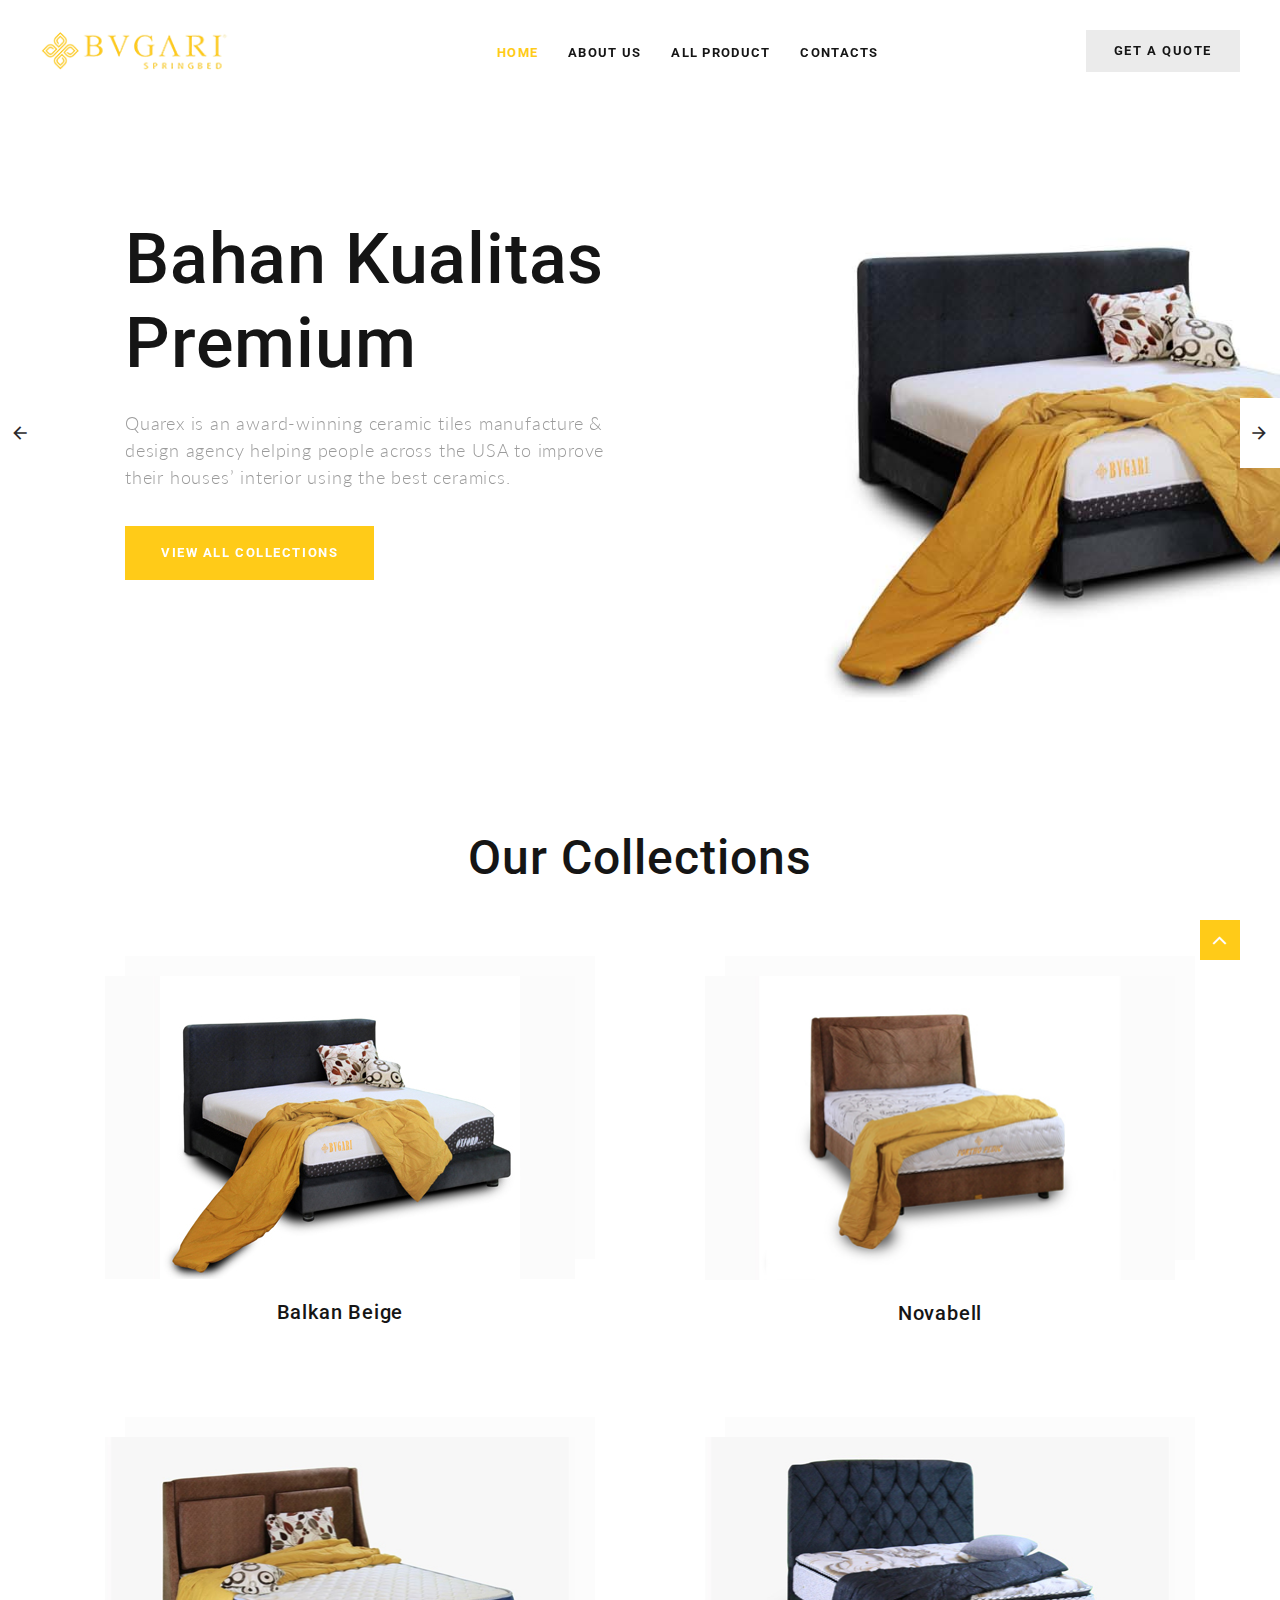
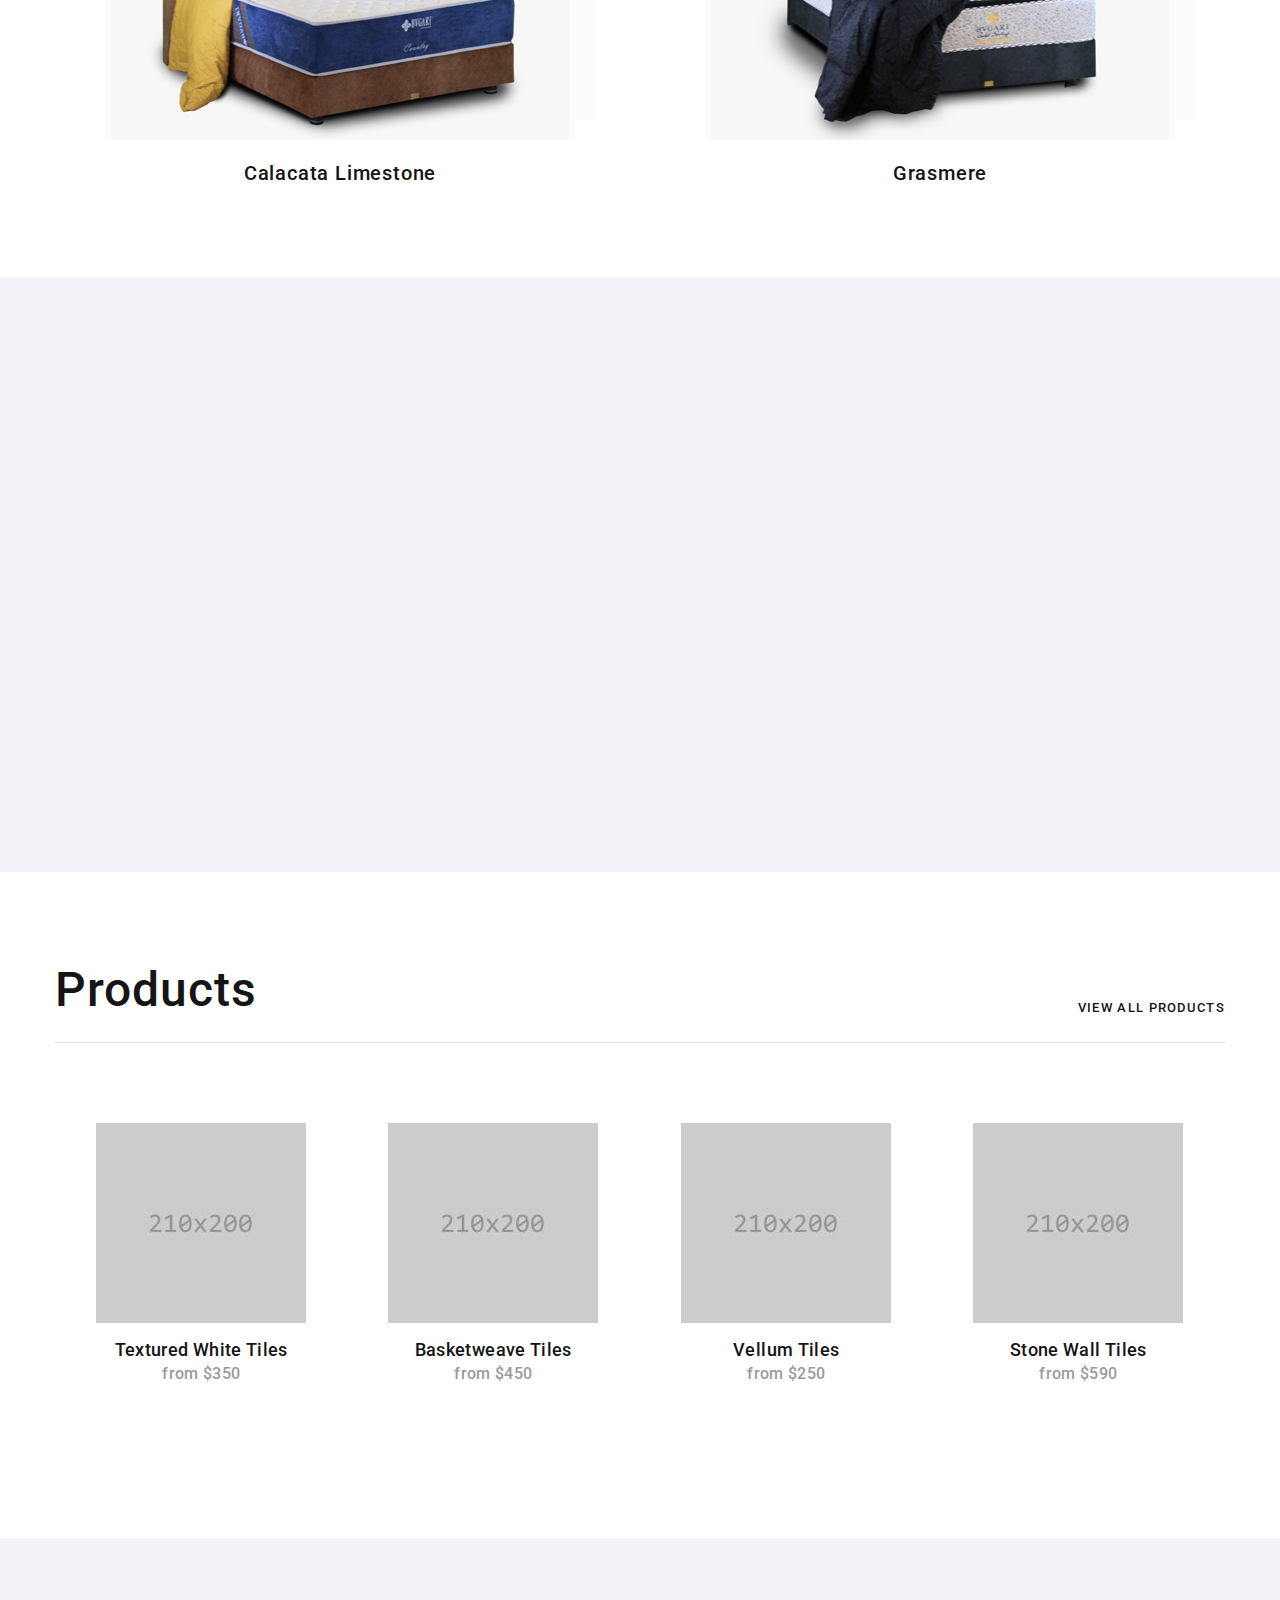
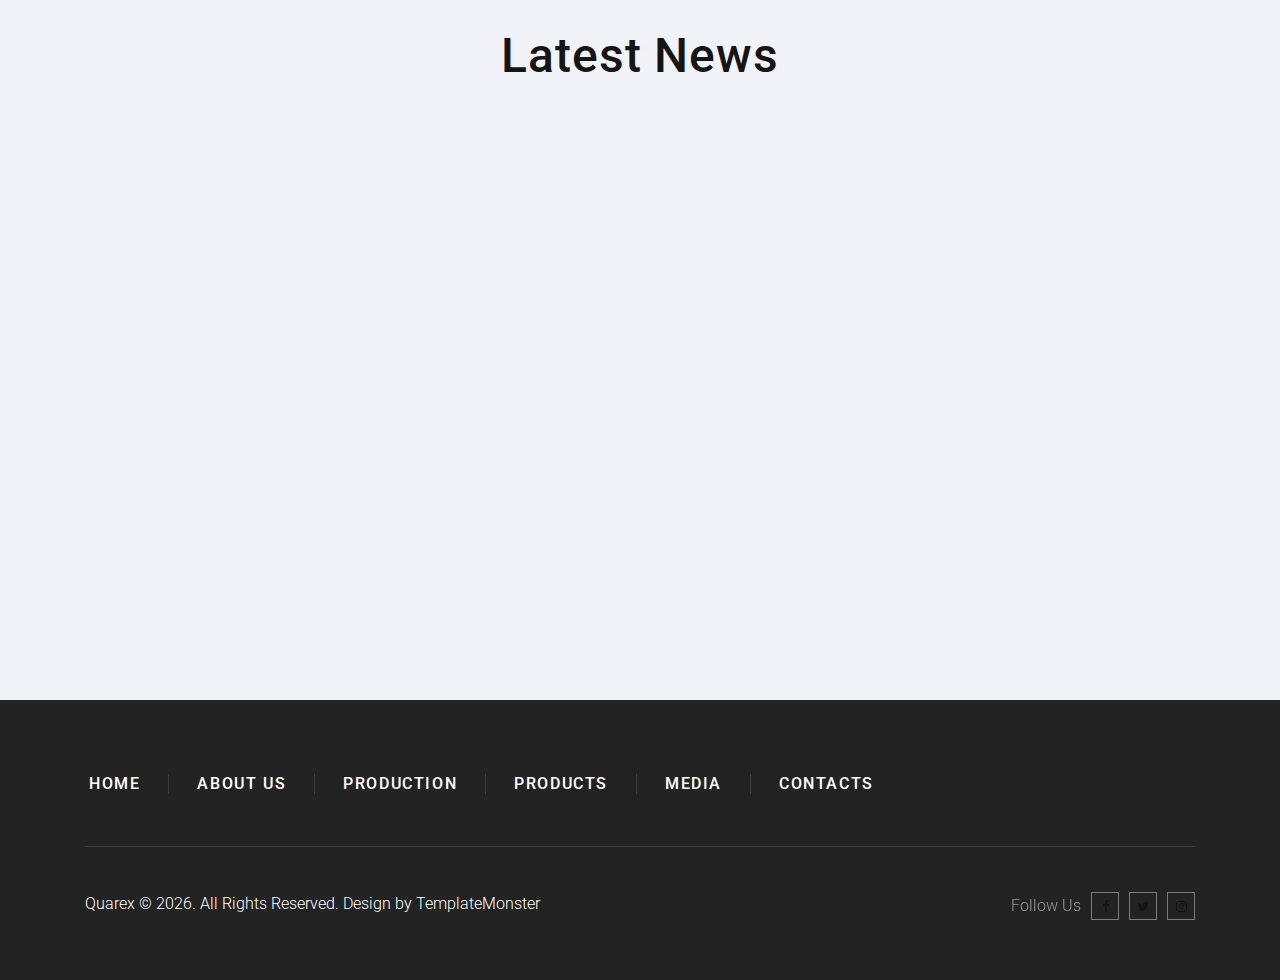
==== commit bbe23234: "update" ====
--- a/new/index.html
+++ b/new/index.html
@@ -57,7 +57,7 @@
                     </li>
                     <li><a href="about-us.html">About Us</a>
                     </li>
-                    <li><a href="typography.html">Typography</a>
+                    <li><a href="collection.html">All Product</a>
                     </li>
                     <li><a href="contacts.html">Contacts</a>
                     </li>
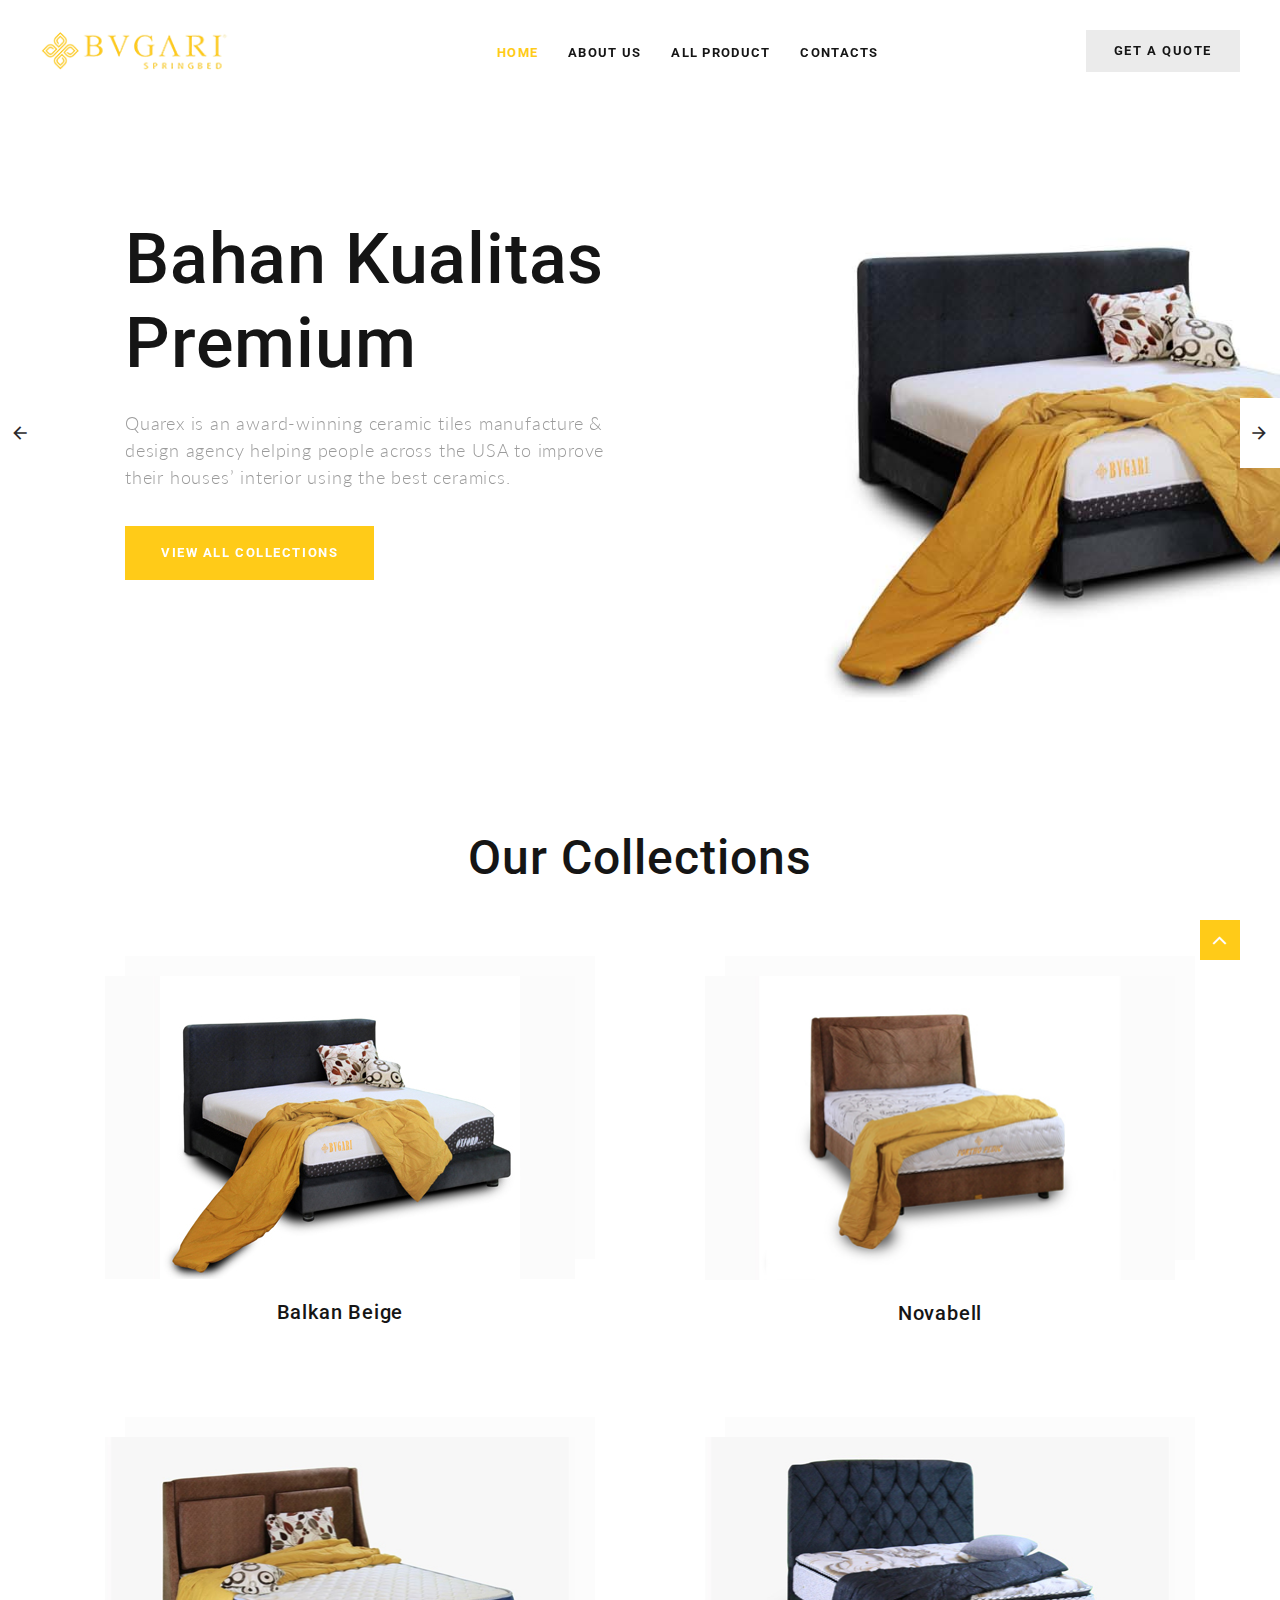
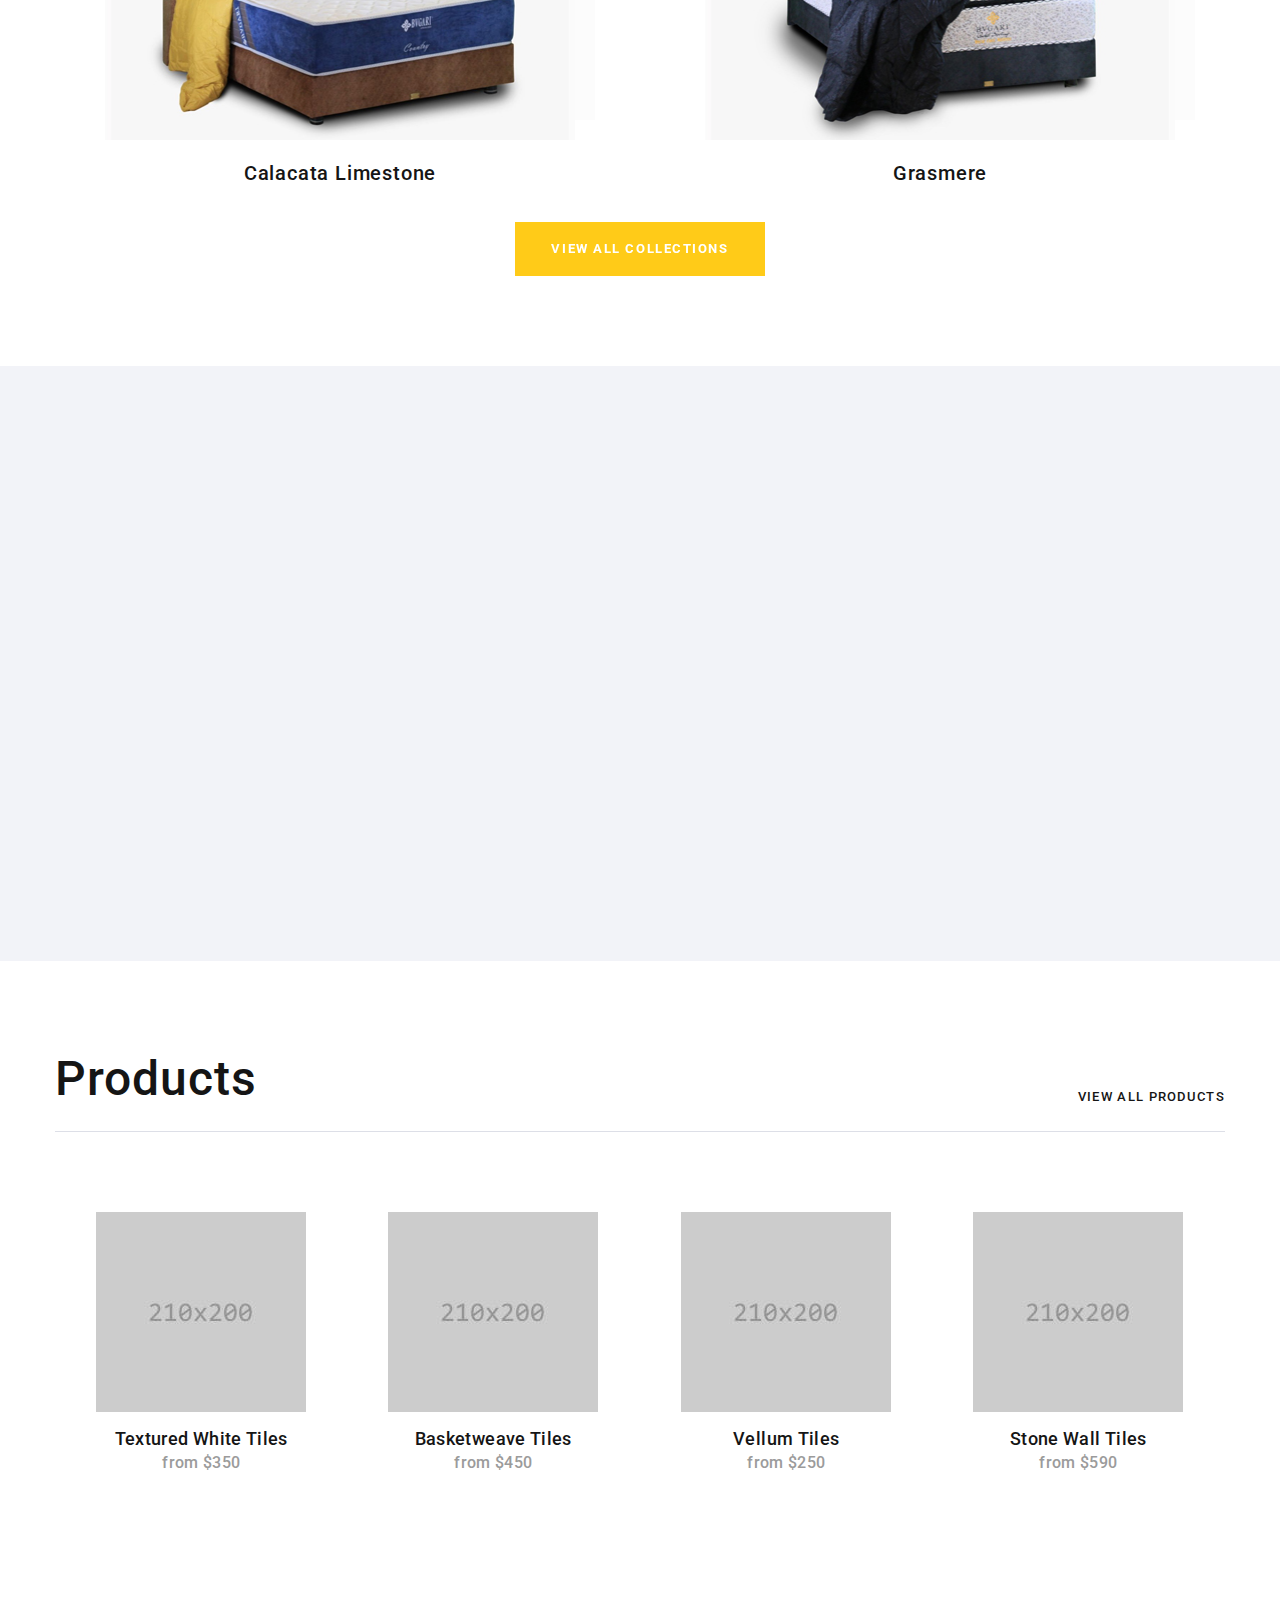
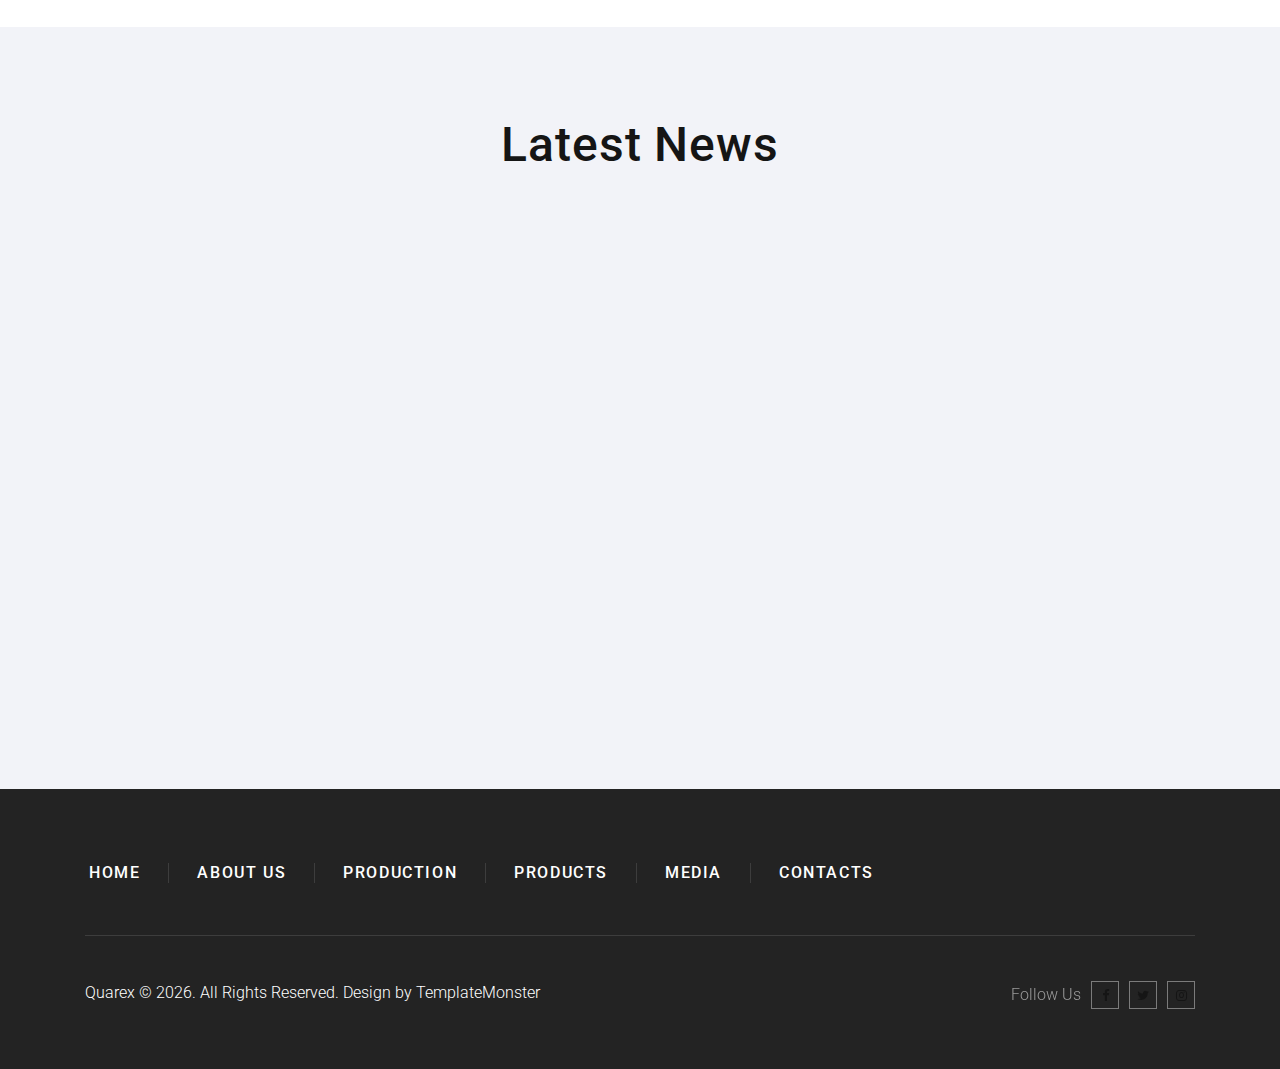
==== commit 0d0ad2de: "Update index.html" ====
--- a/new/index.html
+++ b/new/index.html
@@ -136,6 +136,7 @@
                 <h4 class="collection-title">Grasmere</h4></a>
             </div>
           </div>
+          <a class="button button-primary" href="collection.html" data-caption-animate="fadeInRightSmall" data-caption-delay="550">View all Collections</a>
         </div>
       </section>
       <!-- Experience since 1999-->
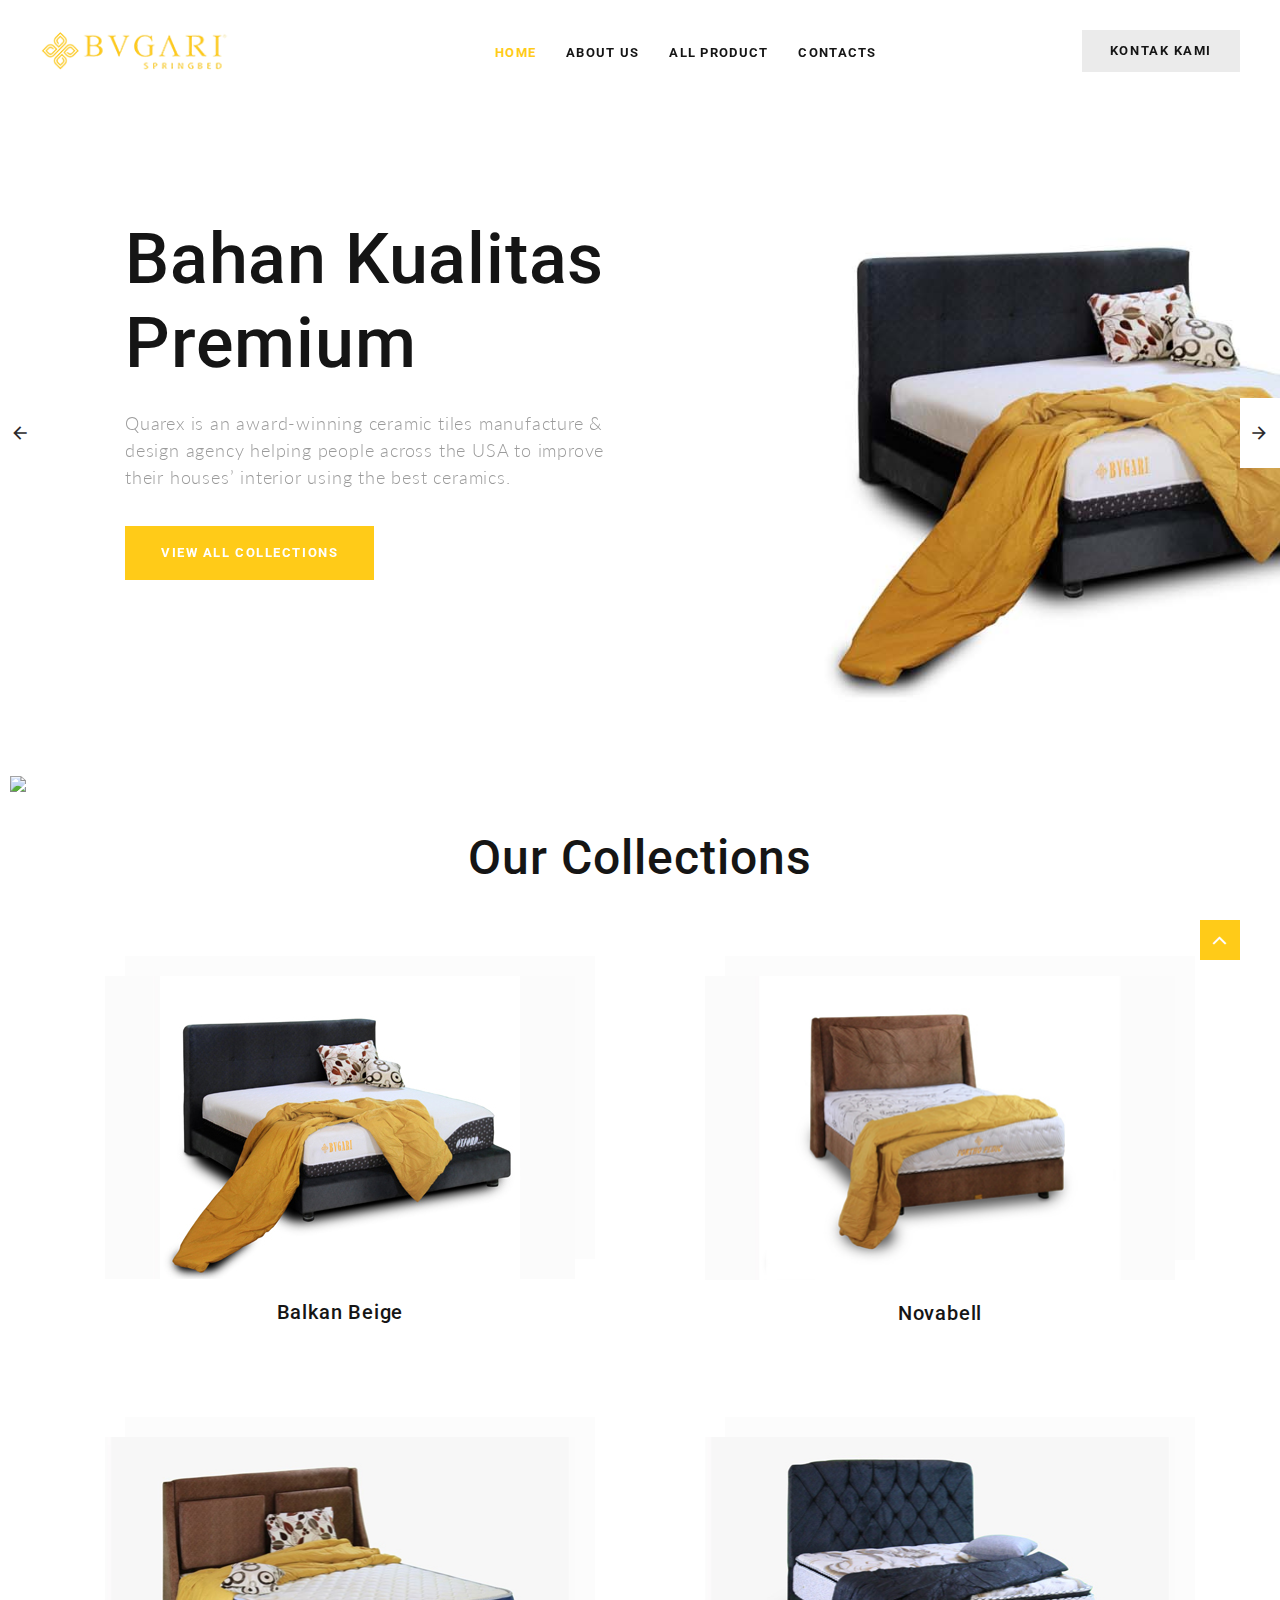
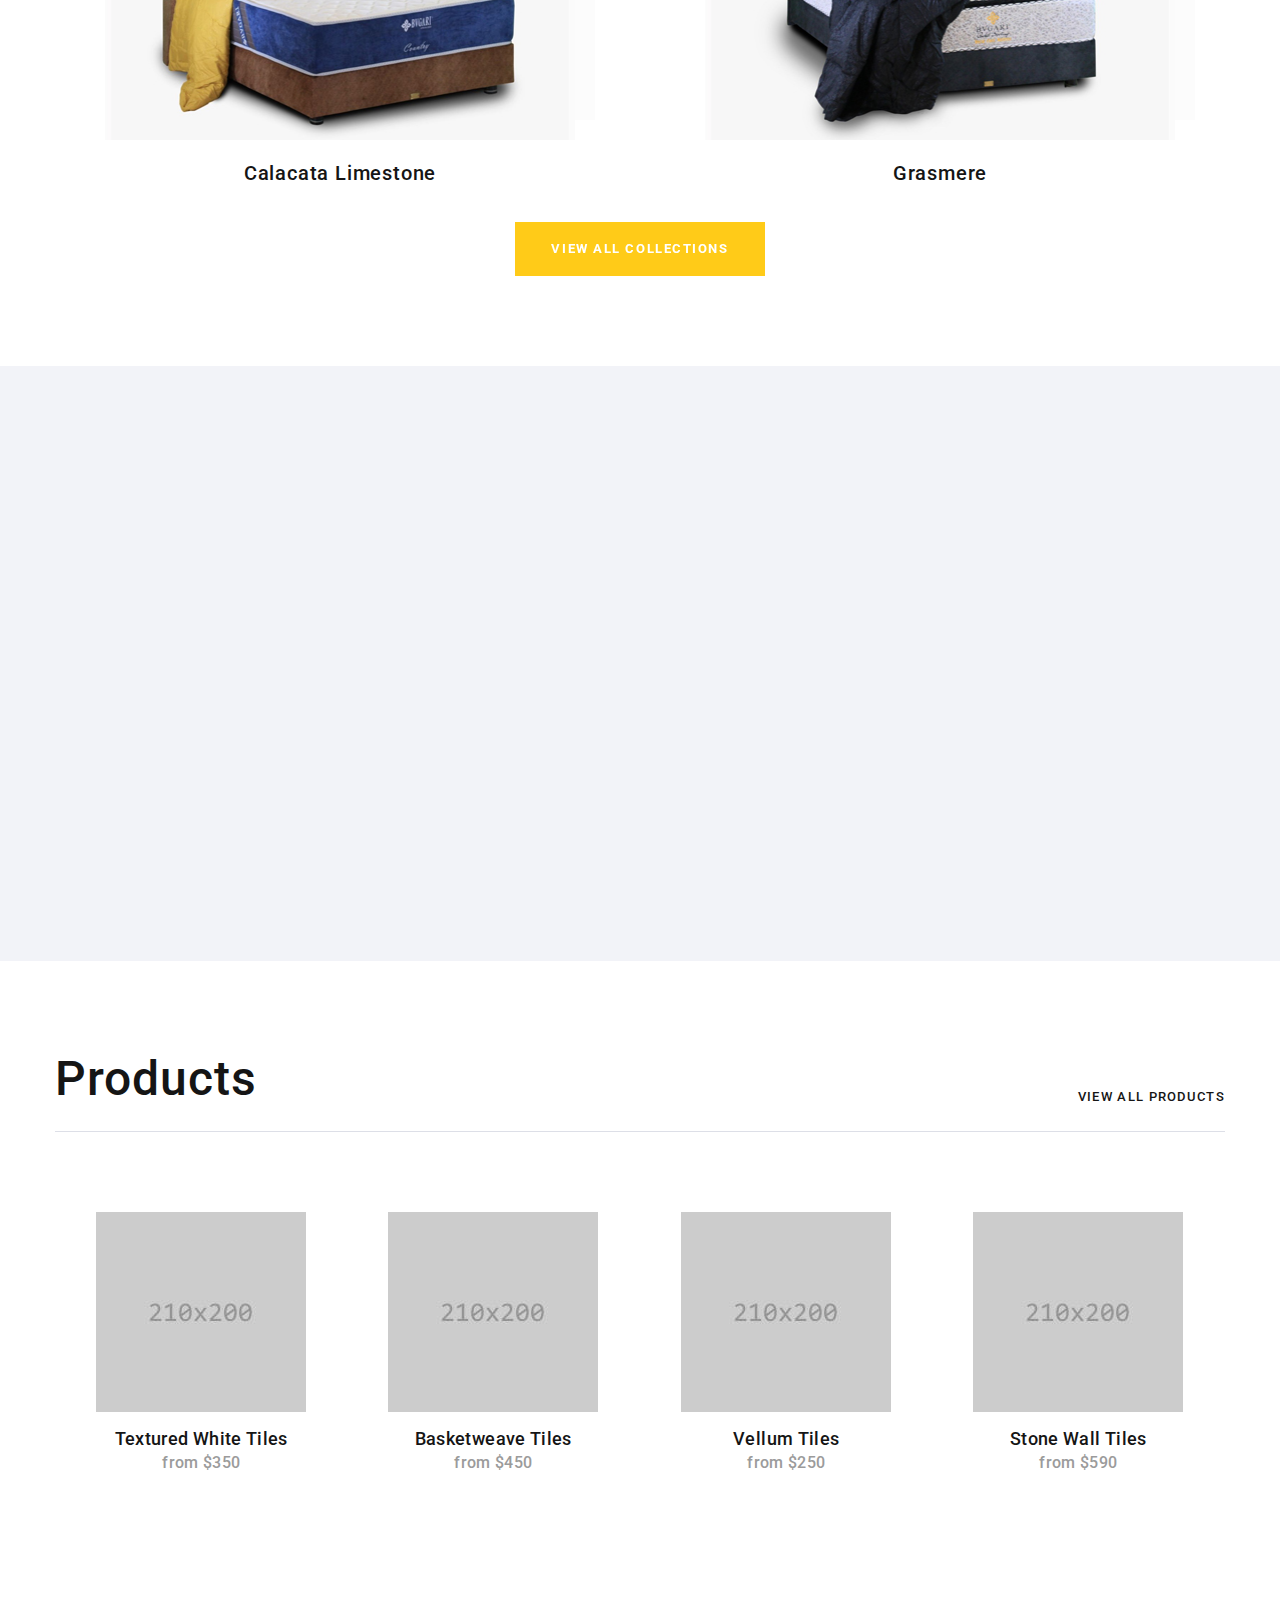
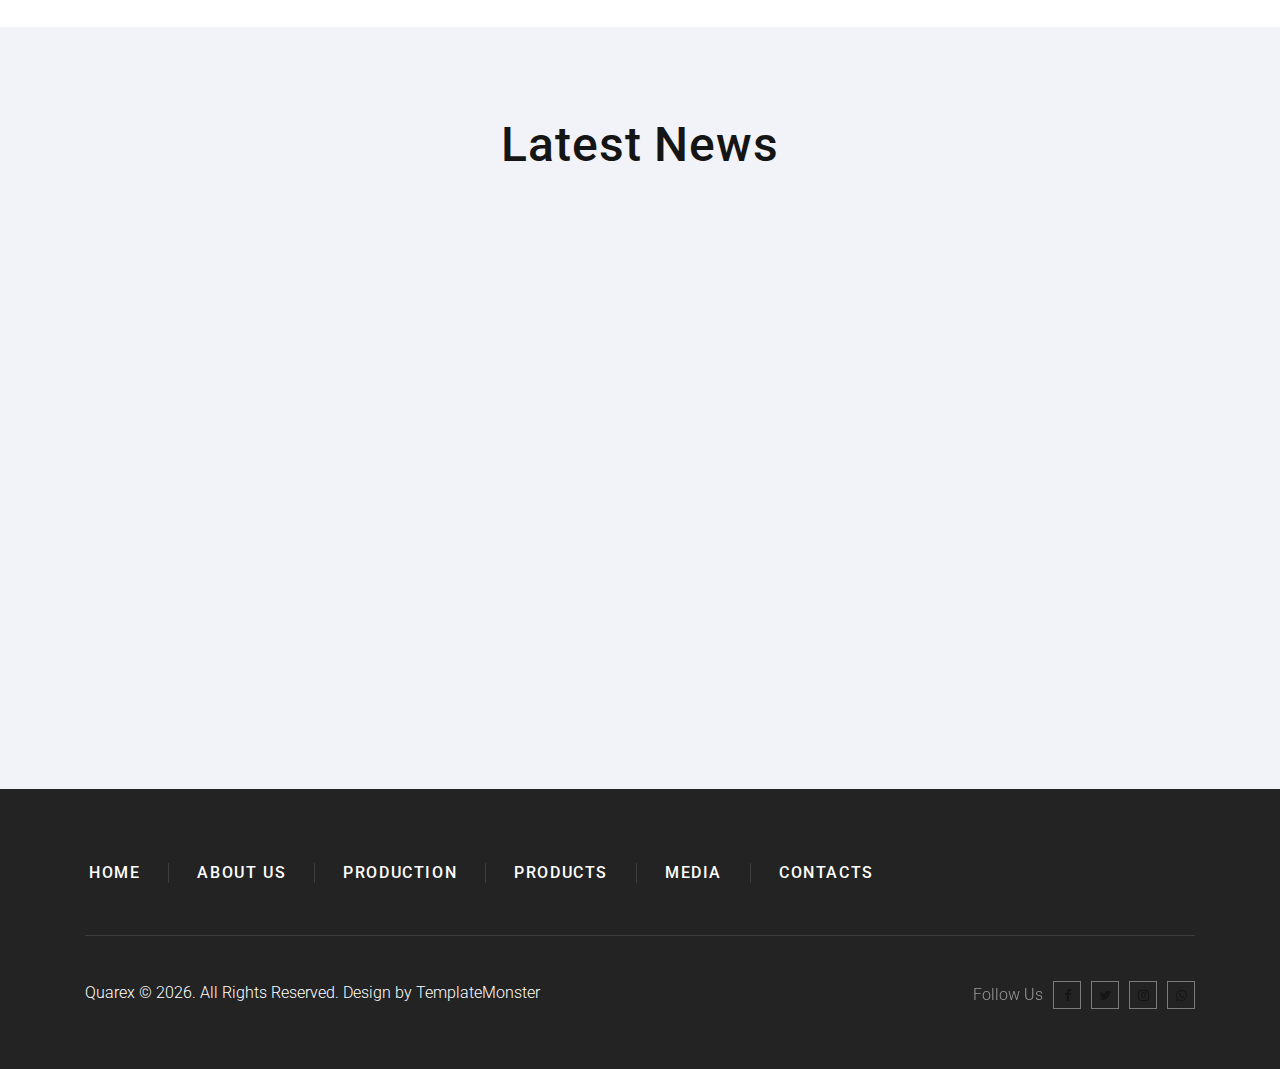
==== commit fb57b207: "update" ====
--- a/new/index.html
+++ b/new/index.html
@@ -33,7 +33,8 @@
     </div>
     <!-- Page-->
     <div class="page">
-      <!-- Page Header<a class="banner banner-top" href="https://www.templatemonster.com/intense-multipurpose-html-template.html" target="_blank"><img src="images/intense.jpg" alt="" height="0"/></a> -->
+      <!-- Page Header
+        </a> -->
       <header class="page-header section">
         <!-- RD Navbar-->
         <div class="rd-navbar-wrap">
@@ -50,7 +51,7 @@
                 </div>
                 <!-- RD Navbar Nav-->
                 <div class="rd-navbar-nav-wrap">
-                  <div class="rd-navbar-main-item"><a class="button button-xs button-lighter" href="contacts.html">Get a quote</a></div>
+                  <div class="rd-navbar-main-item"><a class="button button-xs button-lighter" href="contacts.html">Kontak Kami</a></div>
                   <!-- RD Navbar Nav-->
                   <ul class="rd-navbar-nav">
                     <li class="active"><a href="index.html">Home</a>
@@ -243,6 +244,17 @@
       </section>
       <!-- Page Footer-->
       <!-- <a class="banner" href="https://www.templatemonster.com/intense-multipurpose-html-template.html" target="_blank"><img src="images/intense_big.jpg" alt="" height="0"/></a> -->
+      
+      <style>
+        .tombol_contact_us{
+          position: fixed;left: 10px;bottom: 44px;
+        }
+        .tombol_contact_us img{
+          height: 80px;width: auto;
+        }
+      </style>
+      <a href="https://wa.me/62123456789?text=contoh%20isi%20pesan%20dikirim%20via%20whatsapp" class="tombol_contact_us"><img src="https://www.victoriafalls-guide.net/images/whatsapp-graphic.png"></a>
+
       <footer class="footer-classic bg-gray-8">
         <div class="container">
           <div class="footer-classic__main">
@@ -272,6 +284,7 @@
                   <li><a class="icon icon-xs icon-style-modern fa fa-facebook" href="#"></a></li>
                   <li><a class="icon icon-xs icon-style-modern fa fa-twitter" href="#"></a></li>
                   <li><a class="icon icon-xs icon-style-modern fa fa-instagram" href="#"></a></li>
+                  <li><a class="icon icon-xs icon-style-modern fa fa-whatsapp" href="#"></a></li>
                 </ul>
               </div>
             </div>
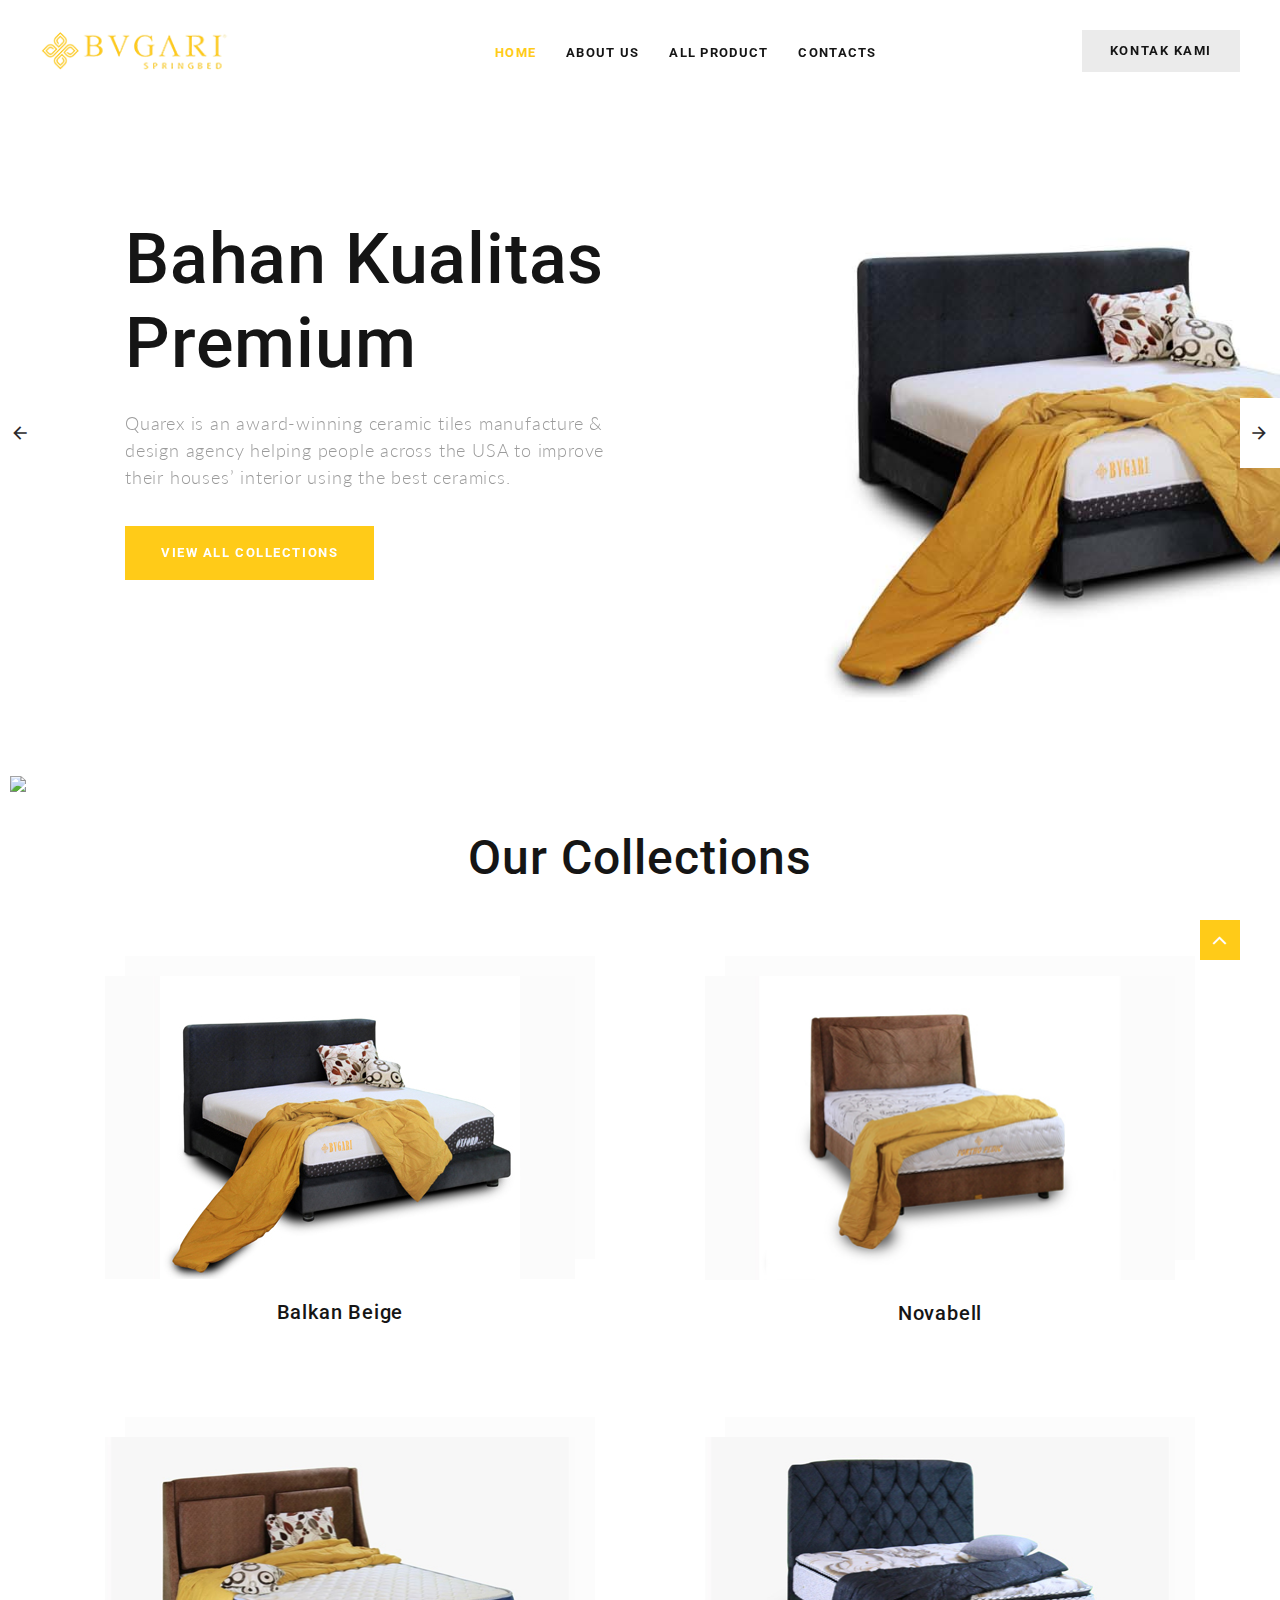
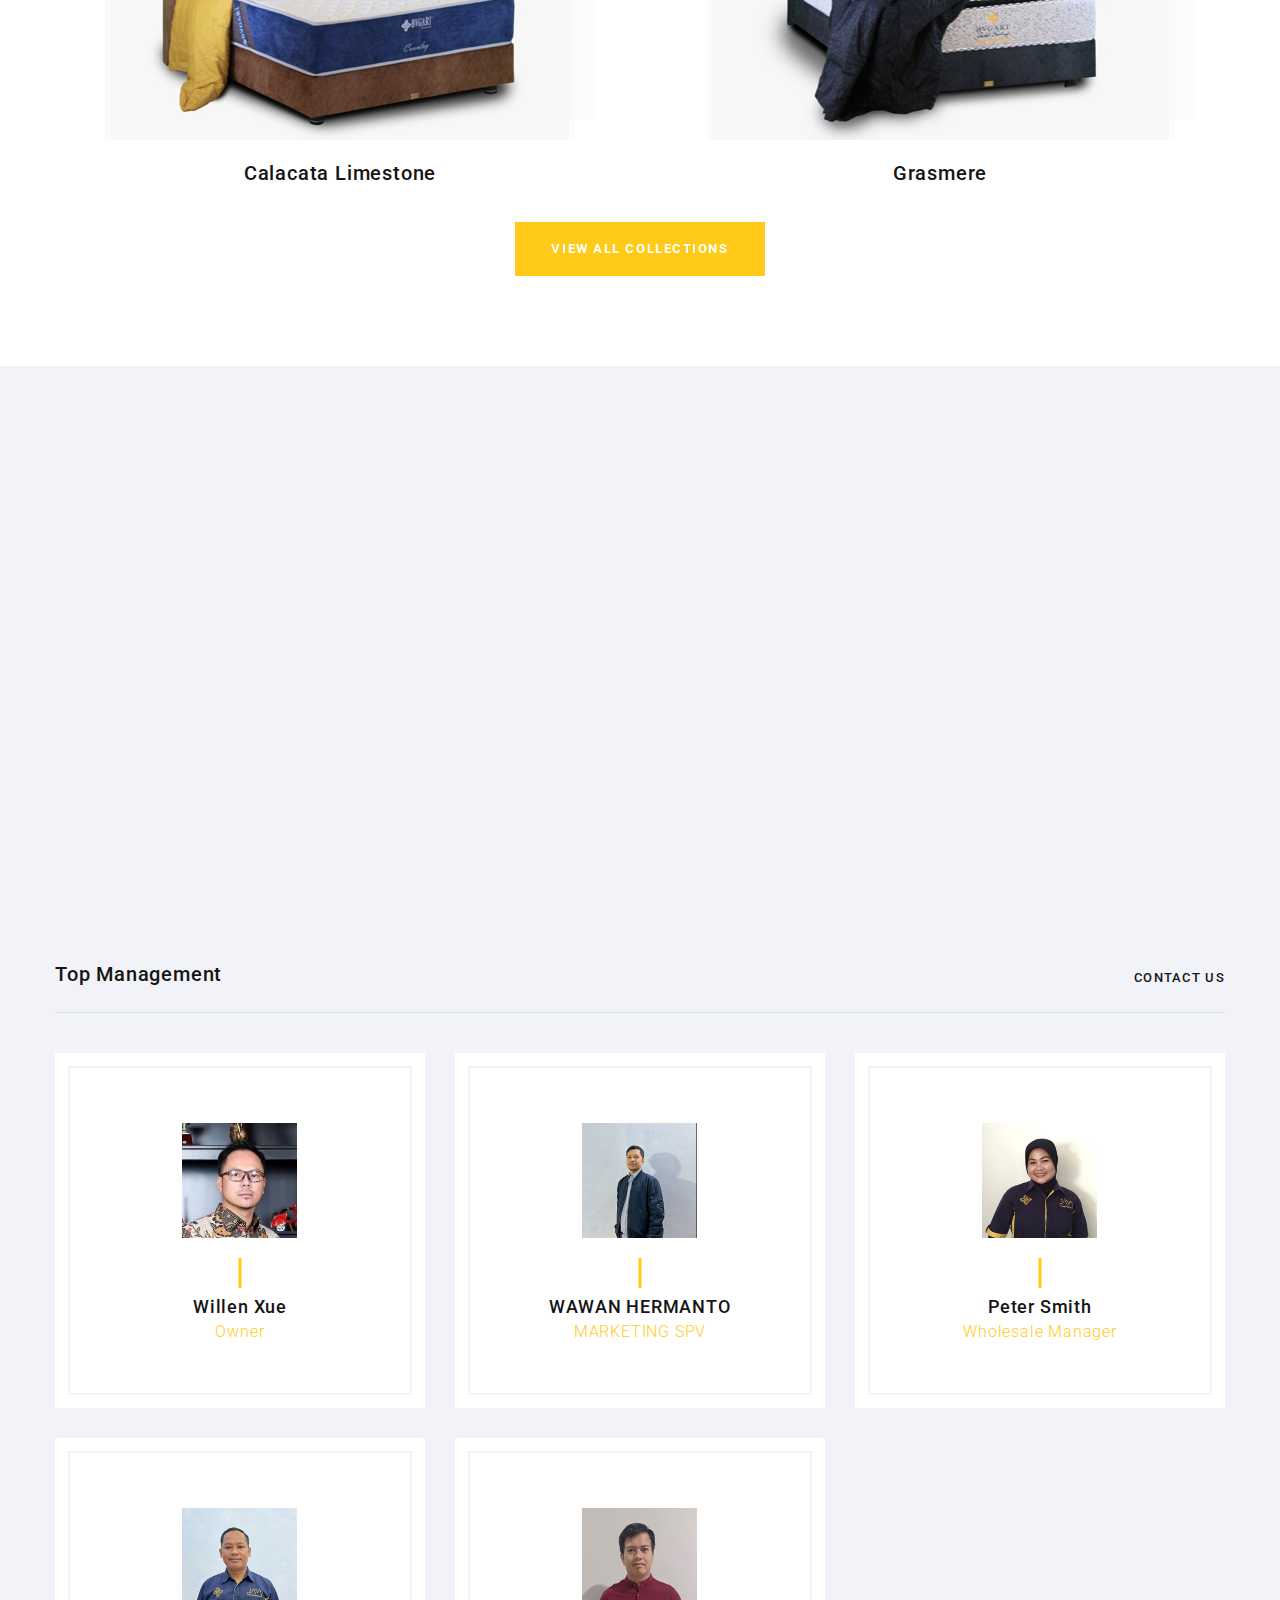
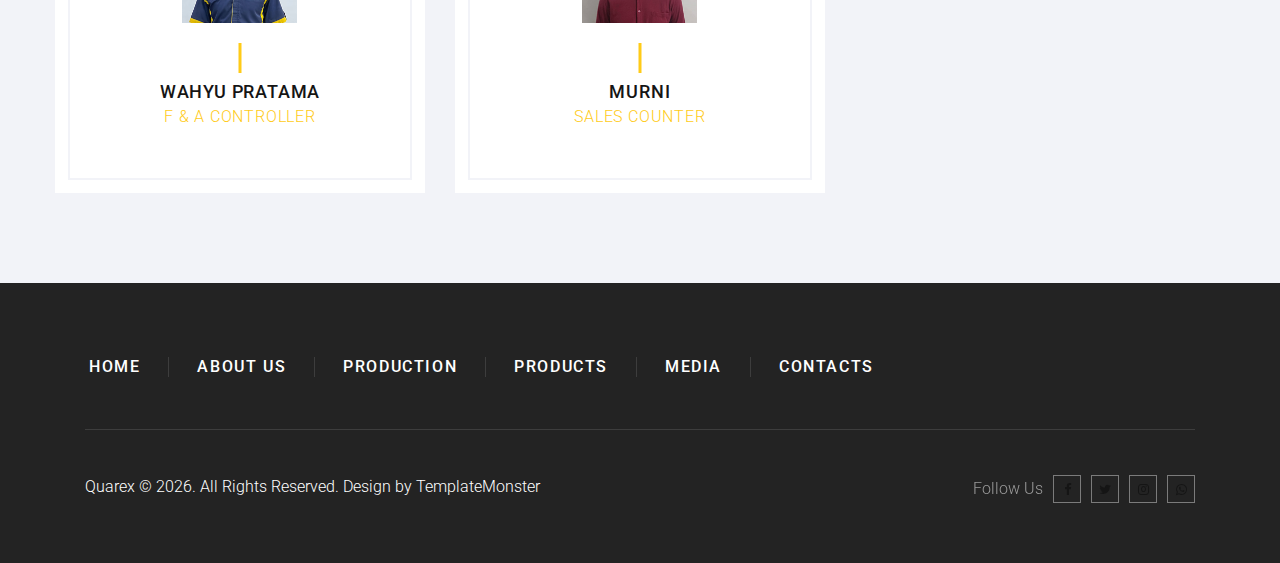
==== commit d36ace8d: "update" ====
--- a/new/index.html
+++ b/new/index.html
@@ -147,103 +147,100 @@
             <div class="col-md-10 col-lg-6 col-xl-5 wow fadeInLeftSmall">
               <div class="block-wrap-1">
                 <h2>About Our Company</h2>
-                <p>We are a team that brings together top-notch refinement and exports it to more than 110 countries the world. Our products form the basics of the best interiors worldwide.</p><a class="button button-darker" href="about-us.html">read more</a>
+                <p>We are a team that brings together top-notch refinement and exports it to more than 110 countries the world. Our products form the basics of the best interiors worldwide.</p><a class="button button-darker" href="https://www.canva.com/design/DAFZkgccGFw/w0Gmjqi3jqzxrxmI_NbcDg/view?website#2">read more</a>
               </div>
             </div>
             <div class="col-md-10 col-lg-6 col-xl-7 d-flex wow fadeInRightSmall">
               <div class="thumb-video thumb-video_bordered"><img class="thumb-video__image" src="images/video-preview-962x465.jpg" alt="" width="962" height="465"/>
-                <div class="thumb-video__caption"><a class="thumb-video__button" href="//vimeo.com/123196494" data-lightgallery="item"></a>
+                <!-- <div class="thumb-video__caption"><a class="thumb-video__button" href="//vimeo.com/123196494" data-lightgallery="item"></a>
                   <h4 class="thumb-video__title">Video Presentation</h4>
-                </div>
-              </div>
-            </div>
-          </div>
-        </div>
-      </section>
-      <!-- Our Products-->
-      <section class="section section-md bg-default text-center">
-        <div class="container">
-          <div class="isotope-wrap isotope-modern-wrap">
-            <!-- Section Header-->
-            <div class="section__header">
-              <h2>Products</h2>
-              <div class="section__header-element"><a class="link-cta" href="#">view all products</a></div>
-            </div>
-            <div class="isotope" data-isotope-layout="fitRows" data-isotope-group="products">
-              <div class="row row-offset-2">
-                <div class="col-6 col-md-4 col-lg-3 isotope-item" data-filter="Category 1">
-                  <!-- Product-->
-                  <article class="product"> <a class="product__image-wrap" href="#"><img class="product__image" src="images/product-01-210x200.jpg" alt="" width="210" height="200"/></a>
-                    <div class="product__main">
-                      <p class="product__title"><a href="#">Textured White Tiles</a></p>
-                      <p class="product__price">from $350</p>
-                    </div>
-                    <div class="product__footer"><a class="button button-xs button-gray-2" href="#">details</a></div>
-                  </article>
-                </div>
-                <div class="col-6 col-md-4 col-lg-3 isotope-item" data-filter="Category 2">
-                  <!-- Product-->
-                  <article class="product"> <a class="product__image-wrap" href="#"><img class="product__image" src="images/product-02-210x200.jpg" alt="" width="210" height="200"/></a>
-                    <div class="product__main">
-                      <p class="product__title"><a href="#">Basketweave Tiles</a></p>
-                      <p class="product__price">from $450</p>
-                    </div>
-                    <div class="product__footer"><a class="button button-xs button-gray-2" href="#">details</a></div>
-                  </article>
-                </div>
-                <div class="col-6 col-md-4 col-lg-3 isotope-item" data-filter="Category 1">
-                  <!-- Product-->
-                  <article class="product"> <a class="product__image-wrap" href="#"><img class="product__image" src="images/product-03-210x200.jpg" alt="" width="210" height="200"/></a>
-                    <div class="product__main">
-                      <p class="product__title"><a href="#">Vellum Tiles</a></p>
-                      <p class="product__price">from $250</p>
-                    </div>
-                    <div class="product__footer"><a class="button button-xs button-gray-2" href="#">details</a></div>
-                  </article>
-                </div>
-                <div class="col-6 col-md-4 col-lg-3 isotope-item" data-filter="Category 2">
-                  <!-- Product-->
-                  <article class="product"> <a class="product__image-wrap" href="#"><img class="product__image" src="images/product-04-210x200.jpg" alt="" width="210" height="200"/></a>
-                    <div class="product__main">
-                      <p class="product__title"><a href="#">Stone Wall Tiles</a></p>
-                      <p class="product__price">from $590</p>
-                    </div>
-                    <div class="product__footer"><a class="button button-xs button-gray-2" href="#">details</a></div>
-                  </article>
-                </div>
-              </div>
-            </div>
-          </div>
-        </div>
-      </section>
-      <!-- Latest News-->
-      <section class="section section-md bg-gray-4 text-center">
-        <div class="container">
-          <h2>Latest News</h2>
-          <div class="row row-50">
-            <div class="col-md-6 wow fadeInRightSmall">
-              <!-- Post boxed-->
-              <article class="post-boxed"><a class="post-boxed__image-wrap" href="#"><img class="post-boxed__image" src="images/post-1-524x355.jpg" alt="" width="524" height="355"/></a>
-                <div class="post-boxed__main">
-                  <time class="post-boxed__time" datetime="2018"><span class="big">25</span><span>March</span></time>
-                  <p class="post-boxed__title"><a href="#">Choosing the Right Tile Size for <br> Your Bathroom: 5 Important Tips</a></p>
-                </div>
-              </article>
-            </div>
-            <div class="col-md-6 wow fadeInRightSmall" data-wow-delay=".15s">
-              <!-- Post boxed-->
-              <article class="post-boxed"><a class="post-boxed__image-wrap" href="#"><img class="post-boxed__image" src="images/post-2-524x355.jpg" alt="" width="524" height="355"/></a>
-                <div class="post-boxed__main">
-                  <time class="post-boxed__time" datetime="2018"><span class="big">01</span><span>February</span></time>
-                  <p class="post-boxed__title"><a href="#">Best Tiles for Your Kitchen: <br> The Latest Collections of 2018</a></p>
-                </div>
-              </article>
-            </div>
-          </div>
-        </div>
-      </section>
+                </div> -->
+                <div style="position: relative; width: 100%; height: 0; padding-top: 56.2500%; padding-bottom: 0; box-shadow: 0 2px 8px 0 rgba(63,69,81,0.16); margin-top: 1.6em; margin-bottom: 0.9em; overflow: hidden; border-radius: 8px; will-change: transform;">
+                <iframe loading="lazy" style="position: absolute; width: 100%; height: 100%; top: 0; left: 0; border: none; padding: 0;margin: 0;"
+                  src="https:&#x2F;&#x2F;www.canva.com&#x2F;design&#x2F;DAFZktjOe5Y&#x2F;view?embed" allowfullscreen="allowfullscreen" allow="fullscreen">
+                </iframe>
+              </div>
+              </div>
+            </div>
+          </div>
+        </div>
+      </section>
+
+      <!-- Top Management-->
+      <section class="section section-md bg-gray-4">
+        <div class="container">
+          <!-- Section Header-->
+          <div class="section__header">
+            <h4>Top Management</h4>
+            <div class="section__header-element"><a class="link-cta" href="contacts.html">Contact Us</a></div>
+          </div>
+          <div class="row row-30">
+            <div class="col-md-6 col-lg-4">
+              <!-- Profile creative-->
+              <article class="profile-creative">
+                <div class="profile-creative__header"><img src="images/team/team (1).jpg" alt="" width="115" height="119"/>
+                </div>
+                <div class="profile-creative__main" data-fixed-height="">
+                  <p class="profile-creative__title">Willen Xue</p>
+                  <p class="profile-creative__subtitle">Owner</p>
+                  <div class="profile-creative__element"><a href="mailto:#">info@demolink.org</a></div>
+                </div>
+              </article>
+            </div>
+            <div class="col-md-6 col-lg-4">
+              <!-- Profile creative-->
+              <article class="profile-creative">
+                <div class="profile-creative__header"><img src="images/team/team (2).jpg" alt="" width="115" height="119"/>
+                </div>
+                <div class="profile-creative__main" data-fixed-height="">
+                  <p class="profile-creative__title">WAWAN HERMANTO</p>
+                  <p class="profile-creative__subtitle">MARKETING SPV</p>
+                  <div class="profile-creative__element"><a href="mailto:#">info@demolink.org</a></div>
+                </div>
+              </article>
+            </div>
+            <div class="col-md-6 col-lg-4">
+              <!-- Profile creative-->
+              <article class="profile-creative">
+                <div class="profile-creative__header"><img src="images/team/team (3).jpg" alt="" width="115" height="119"/>
+                </div>
+                <div class="profile-creative__main" data-fixed-height="">
+                  <p class="profile-creative__title">Peter Smith</p>
+                  <p class="profile-creative__subtitle">Wholesale Manager</p>
+                  <div class="profile-creative__element"><a href="mailto:#">info@demolink.org</a></div>
+                </div>
+              </article>
+            </div>
+            <div class="col-md-6 col-lg-4">
+              <!-- Profile creative-->
+              <article class="profile-creative">
+                <div class="profile-creative__header"><img src="images/team/team (4).jpg" alt="" width="115" height="119"/>
+                </div>
+                <div class="profile-creative__main" data-fixed-height="">
+                  <p class="profile-creative__title">WAHYU PRATAMA</p>
+                  <p class="profile-creative__subtitle">F & A CONTROLLER</p>
+                  <div class="profile-creative__element"><a href="mailto:#">info@demolink.org</a></div>
+                </div>
+              </article>
+            </div>
+            <div class="col-md-6 col-lg-4">
+              <!-- Profile creative-->
+              <article class="profile-creative">
+                <div class="profile-creative__header"><img src="images/team/team (5).jpg" alt="" width="115" height="119"/>
+                </div>
+                <div class="profile-creative__main" data-fixed-height="">
+                  <p class="profile-creative__title">MURNI</p>
+                  <p class="profile-creative__subtitle">SALES COUNTER</p>
+                  <div class="profile-creative__element"><a href="mailto:#">info@demolink.org</a></div>
+                </div>
+              </article>
+            </div>
+          </div>
+        </div>
+      </section>
+
       <!-- Page Footer-->
-      <!-- <a class="banner" href="https://www.templatemonster.com/intense-multipurpose-html-template.html" target="_blank"><img src="images/intense_big.jpg" alt="" height="0"/></a> -->
+      <!--  -->
       
       <style>
         .tombol_contact_us{
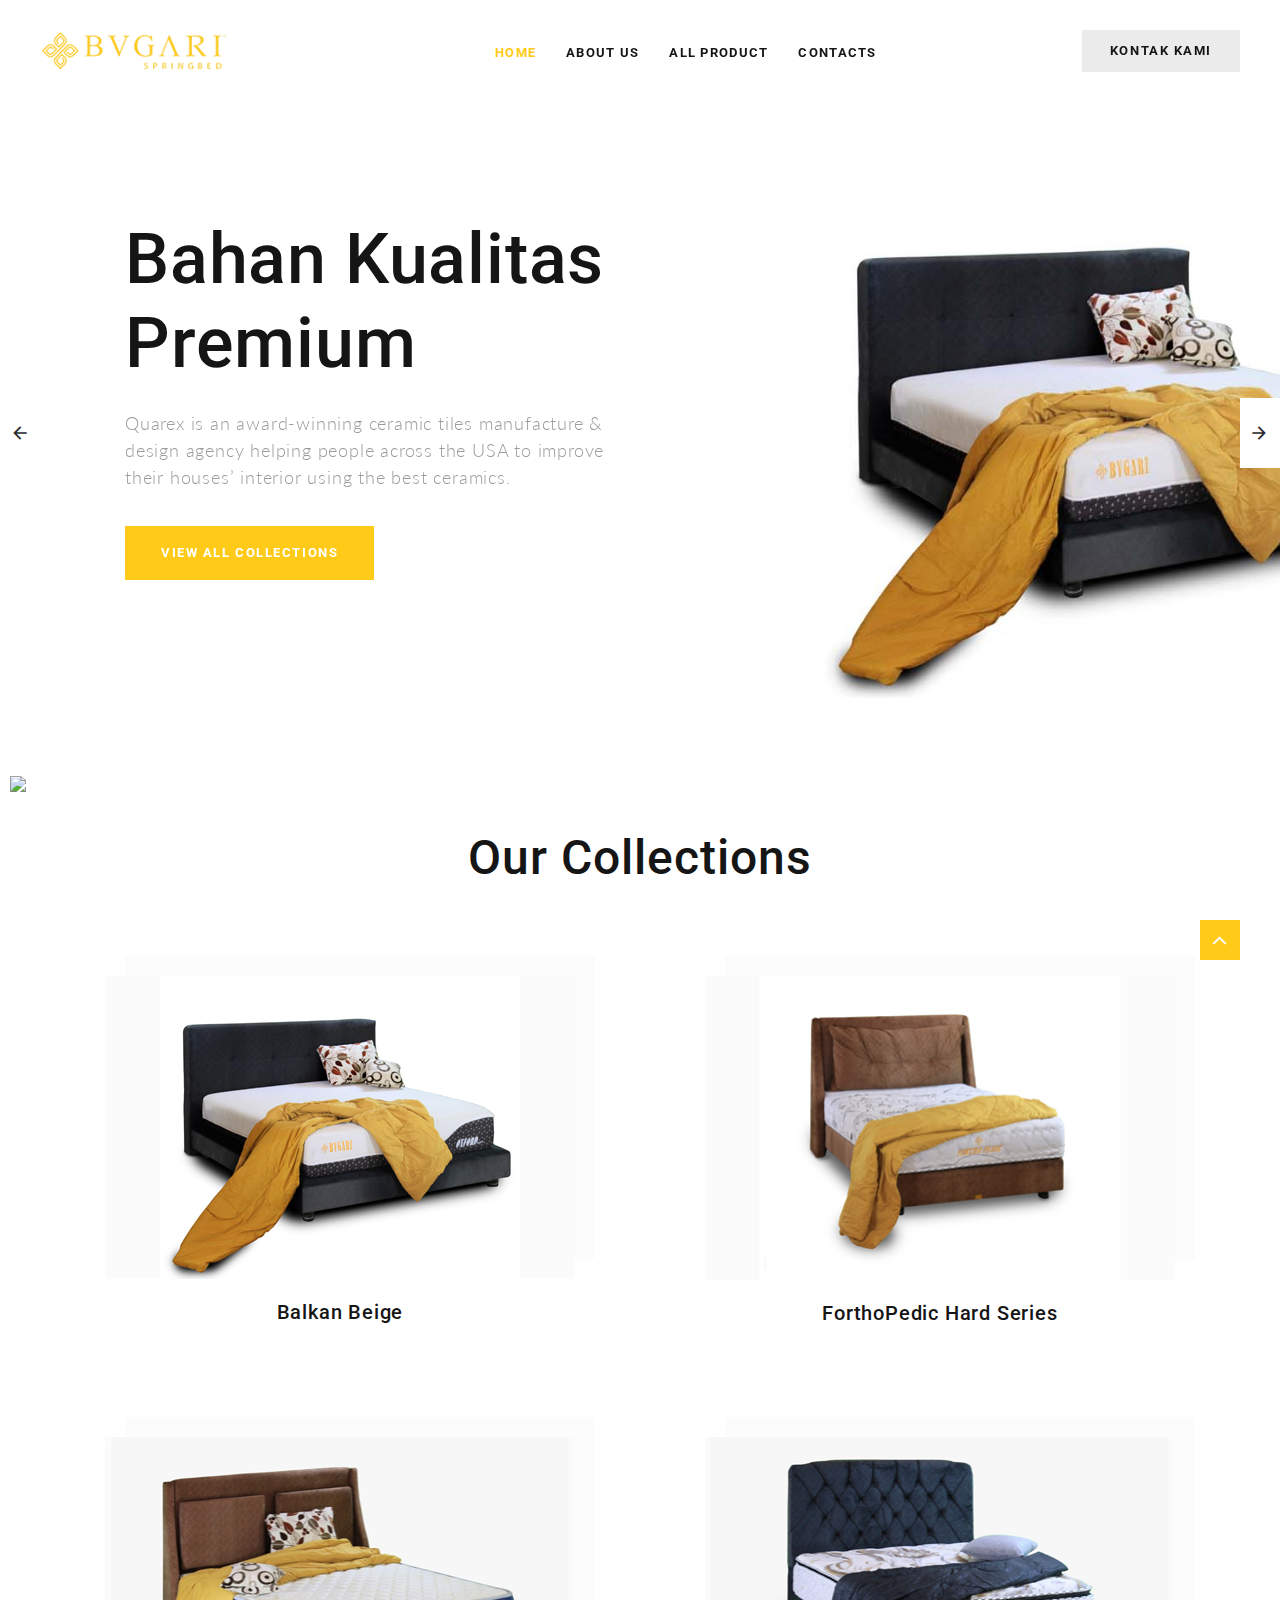
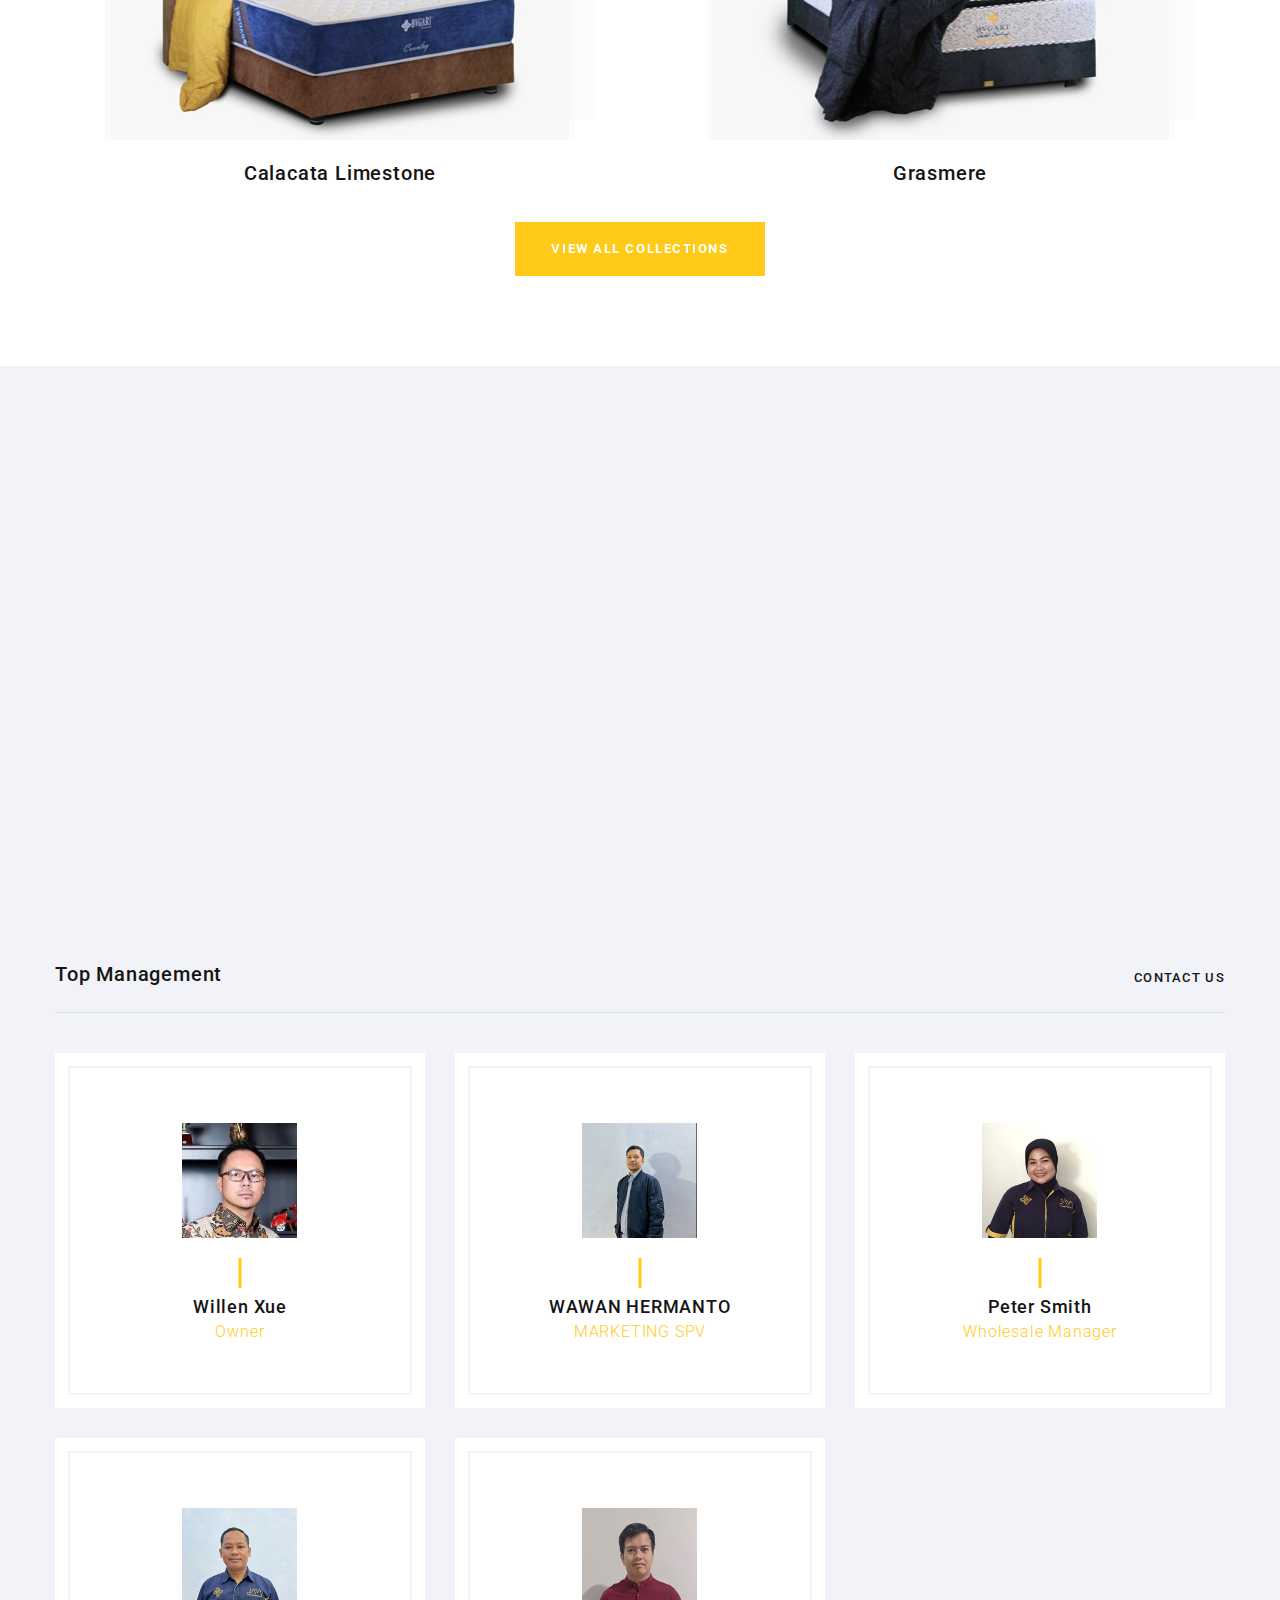
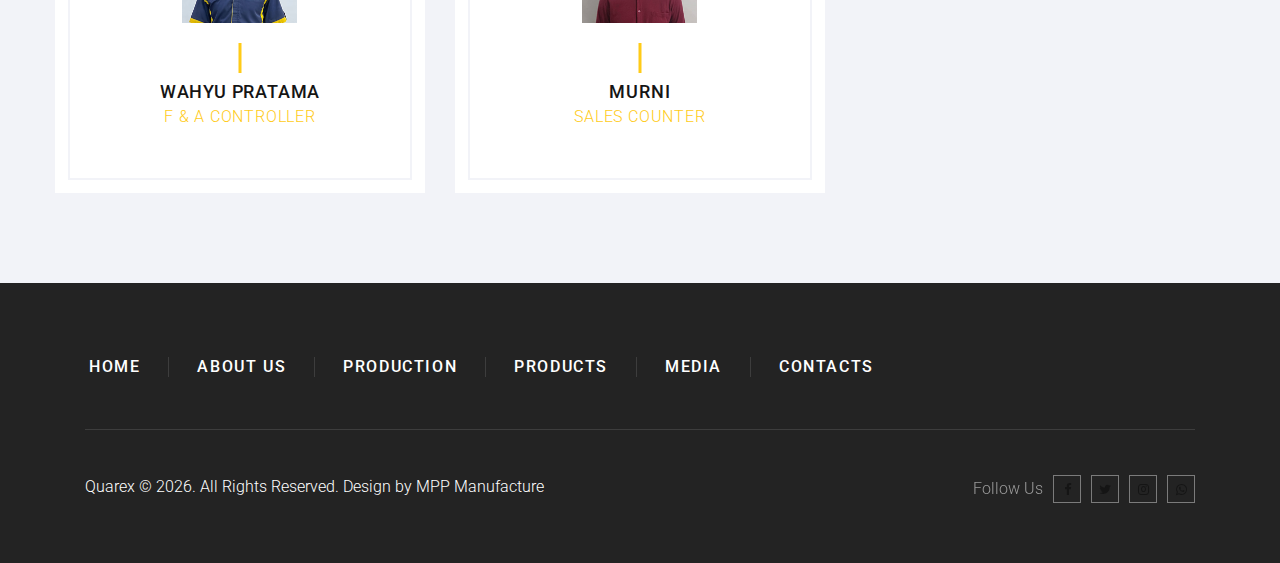
==== commit 07d63316: "update" ====
--- a/new/index.html
+++ b/new/index.html
@@ -124,7 +124,7 @@
             <div class="col-lg-6"><a class="collection" href="#">
                 <div class="collection-img"><img src="images/product-02-470x303.jpg" alt="" width="470" height="303"/>
                 </div>
-                <h4 class="collection-title">Novabell</h4></a>
+                <h4 class="collection-title">ForthoPedic Hard Series</h4></a>
             </div>
             <div class="col-lg-6"><a class="collection" href="#">
                 <div class="collection-img"><img src="images/product-03-470x303.jpg" alt="" width="470" height="303"/>
@@ -244,7 +244,7 @@
       
       <style>
         .tombol_contact_us{
-          position: fixed;left: 10px;bottom: 44px;
+          position: fixed; left: 10px;bottom: 44px;z-index: 10;
         }
         .tombol_contact_us img{
           height: 80px;width: auto;
@@ -271,7 +271,7 @@
             <div class="row row-20">
               <div class="col-md-6 text-md-left">
                 <!-- Rights-->
-                <p class="rights"><span>Quarex</span><span>&nbsp;&copy;&nbsp;</span><span class="copyright-year"></span>. All Rights Reserved. Design by <a href="https://www.templatemonster.com">TemplateMonster</a></p>
+                <p class="rights"><span>Quarex</span><span>&nbsp;&copy;&nbsp;</span><span class="copyright-year"></span>. All Rights Reserved. Design by MPP Manufacture</p>
               </div>
               <div class="col-md-6 text-md-right">
                 <ul class="list-inline-xxs">
